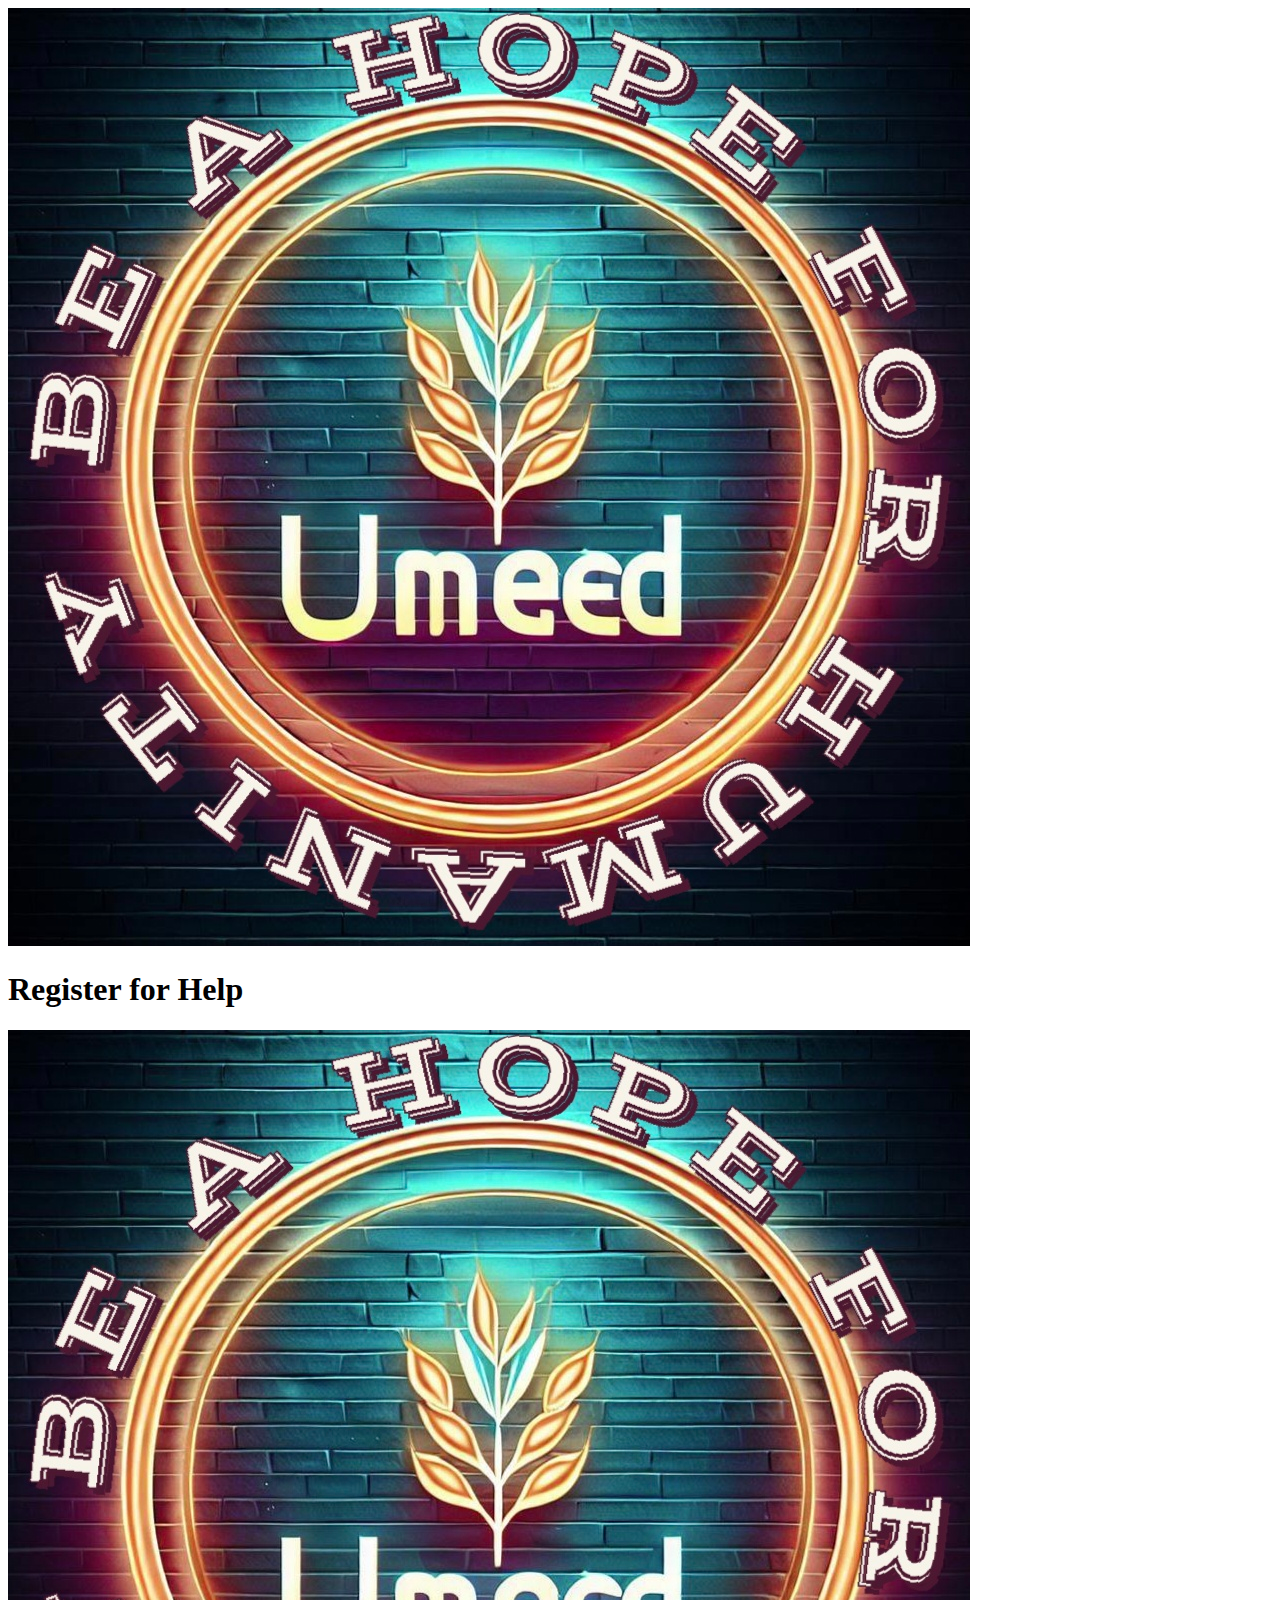
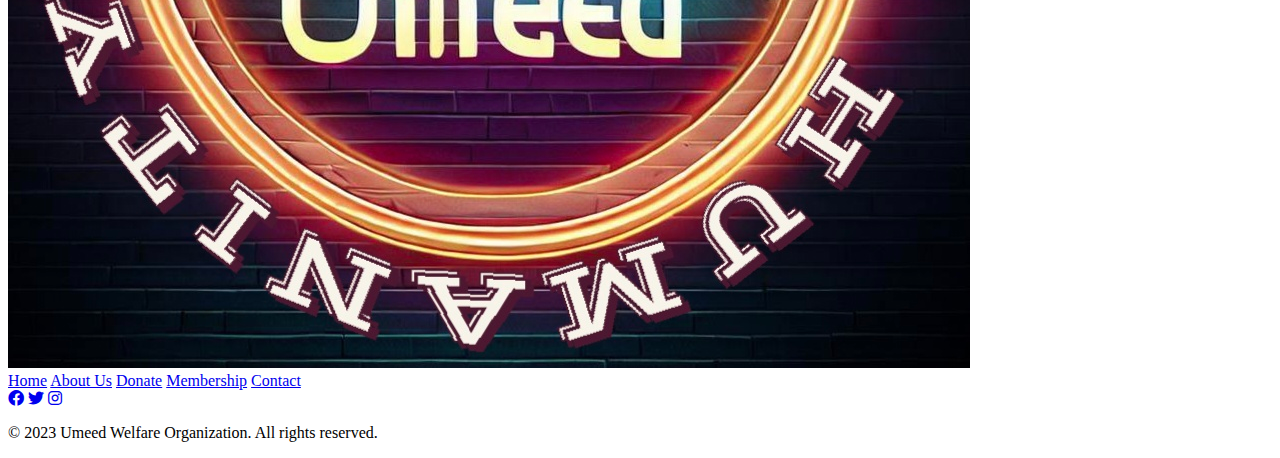
==== index.html @ 359d0be4 "Initial commit" ====
<!DOCTYPE html>
<html lang="en">
<head>
    <meta charset="UTF-8">
    <meta name="viewport" content="width=device-width, initial-scale=1.0">
    <title>Umeed Welfare Organization</title>
    <link rel="stylesheet" href="https://cdnjs.cloudflare.com/ajax/libs/font-awesome/6.0.0-beta3/css/all.min.css">
    <style>
        /* Your common styles here */

        /* Enlarge contact icons */
        .contact-icons a i {
            font-size: 36px;
        }

        /* Make contact icons free-floating */
        .contact-icons {
            position: fixed;
            bottom: 20px;
            right: 20px;
        }
    </style>
</head>
<body>
    <header>
        <div class="header-content">
            <img src="official-logo.png" alt="Umeed Welfare Organization Logo">
        </div>
    </header>

    <!-- Rest of your sections -->

    <section class="register-section">
        <h1>Register for Help</h1>
        <p><!-- Your register for help content here --></p>
    </section>

    <section class="footer-section">
        <footer>
            <div class="footer-content">
                <img src="official-logo.png" alt="Umeed Welfare Organization Logo">
                <div class="footer-links">
                    <a href="#">Home</a>
                    <a href="#">About Us</a>
                    <a href="#">Donate</a>
                    <a href="#">Membership</a>
                    <a href="#">Contact</a>
                </div>
            </div>
            <div class="footer-social">
                <a href="#" class="social-icon"><i class="fab fa-facebook"></i></a>
                <a href="#" class="social-icon"><i class="fab fa-twitter"></i></a>
                <a href="#" class="social-icon"><i class="fab fa-instagram"></i></a>
            </div>
            <p class="copy-right">© 2023 Umeed Welfare Organization. All rights reserved.</p>
        </footer>
    </section>

    <!-- Your script for animations and interactions -->

</body>
</html>
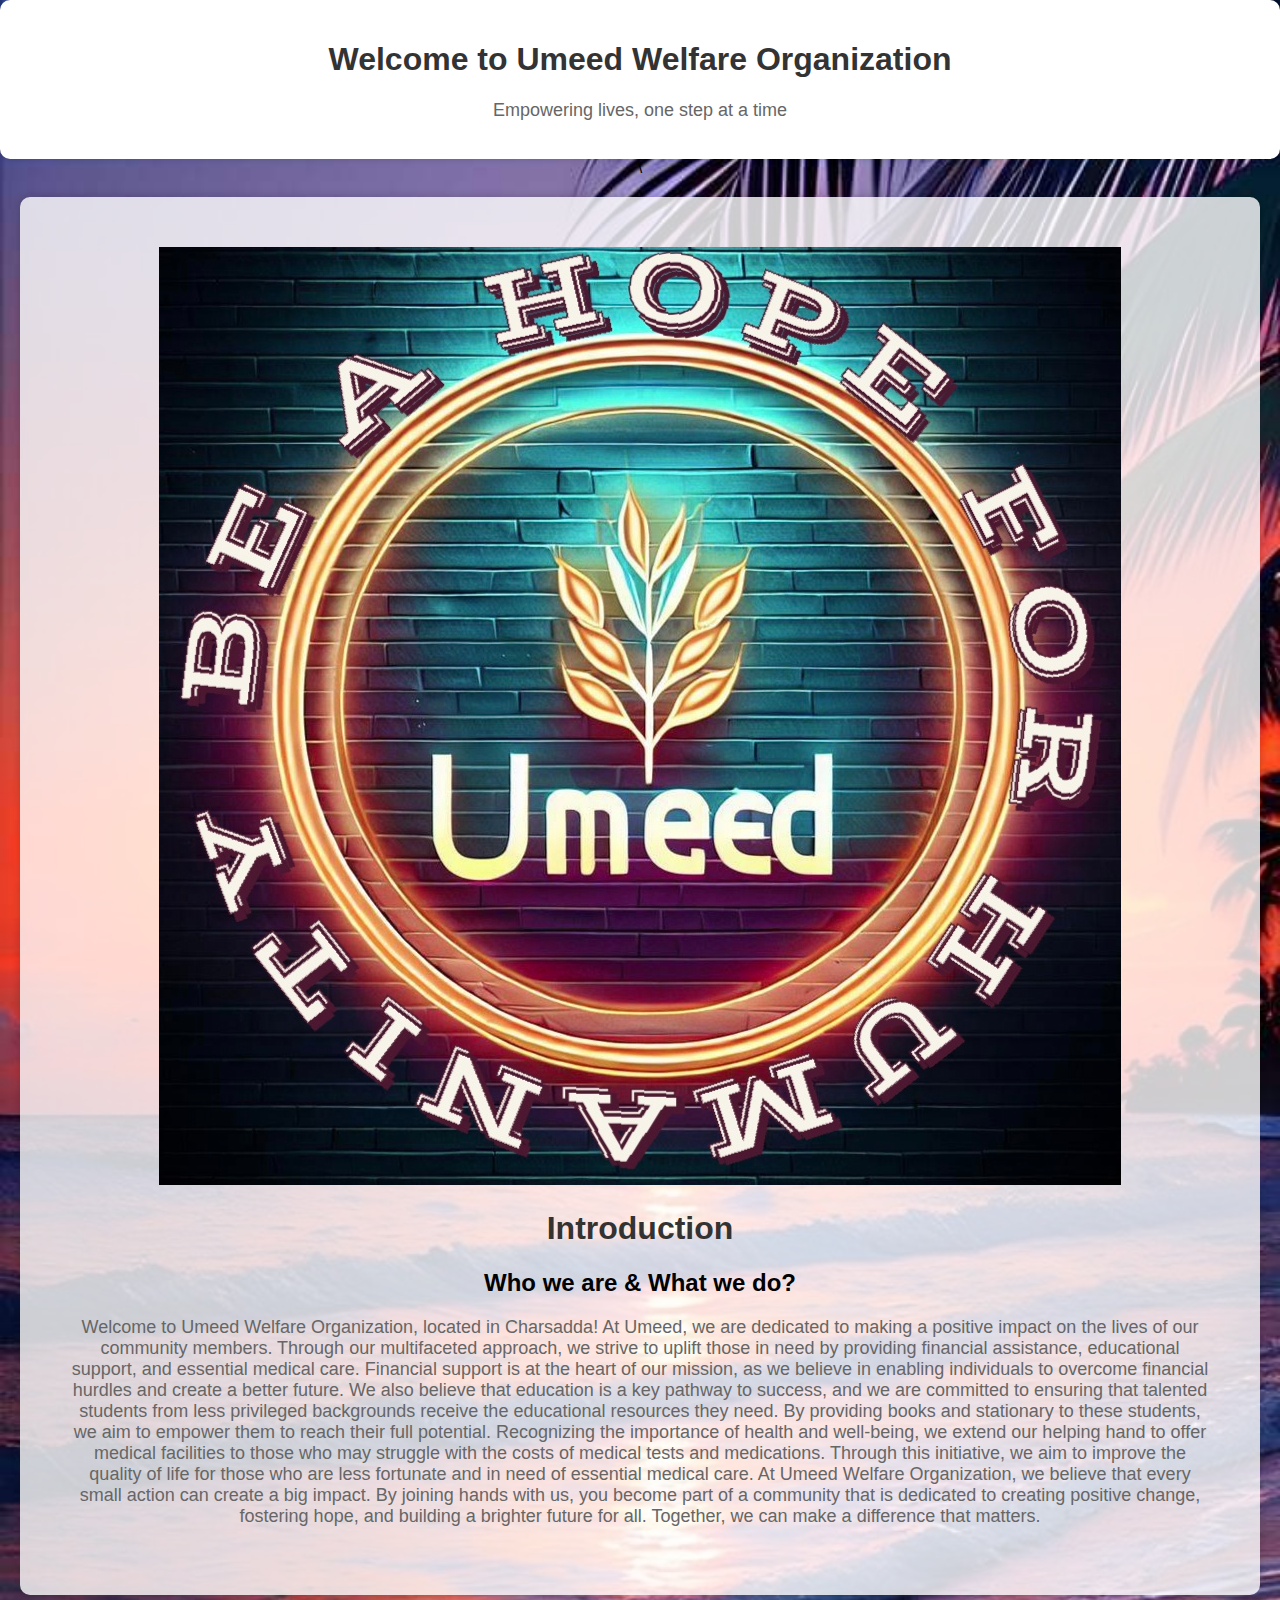
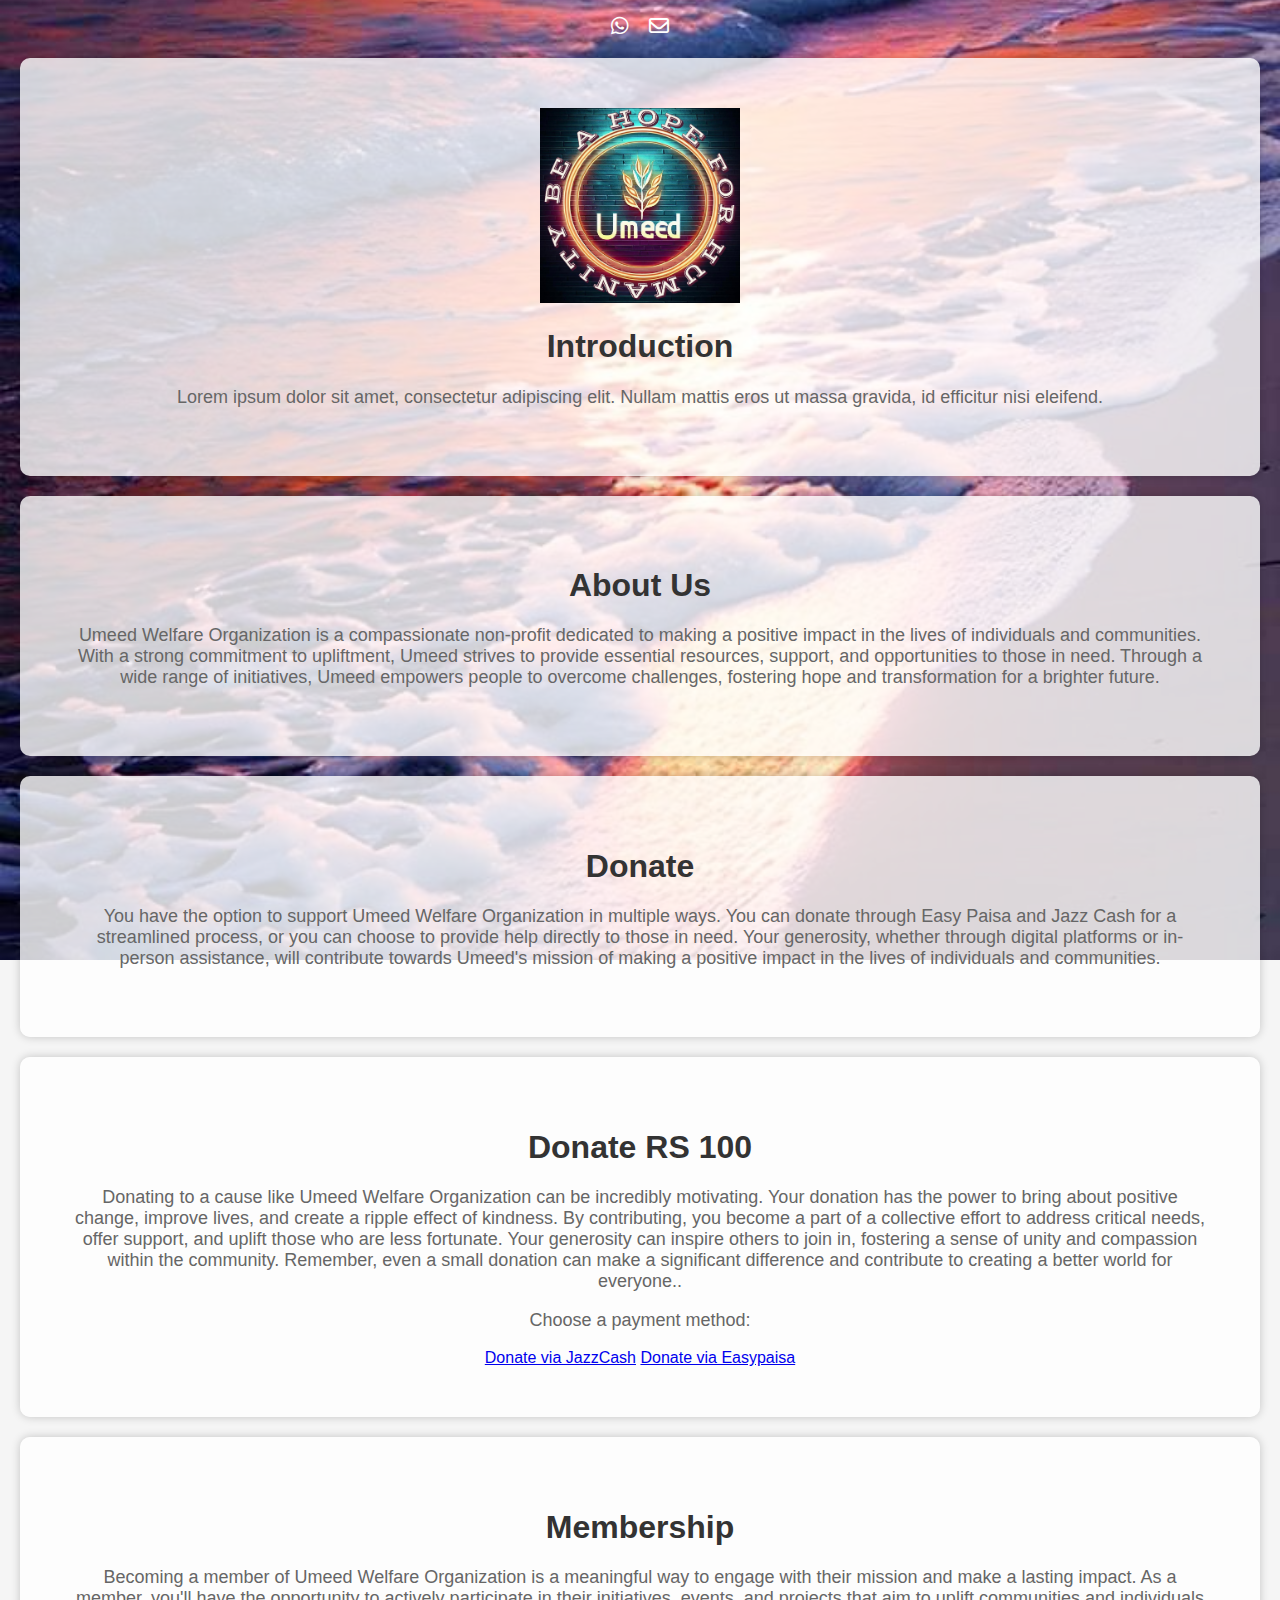
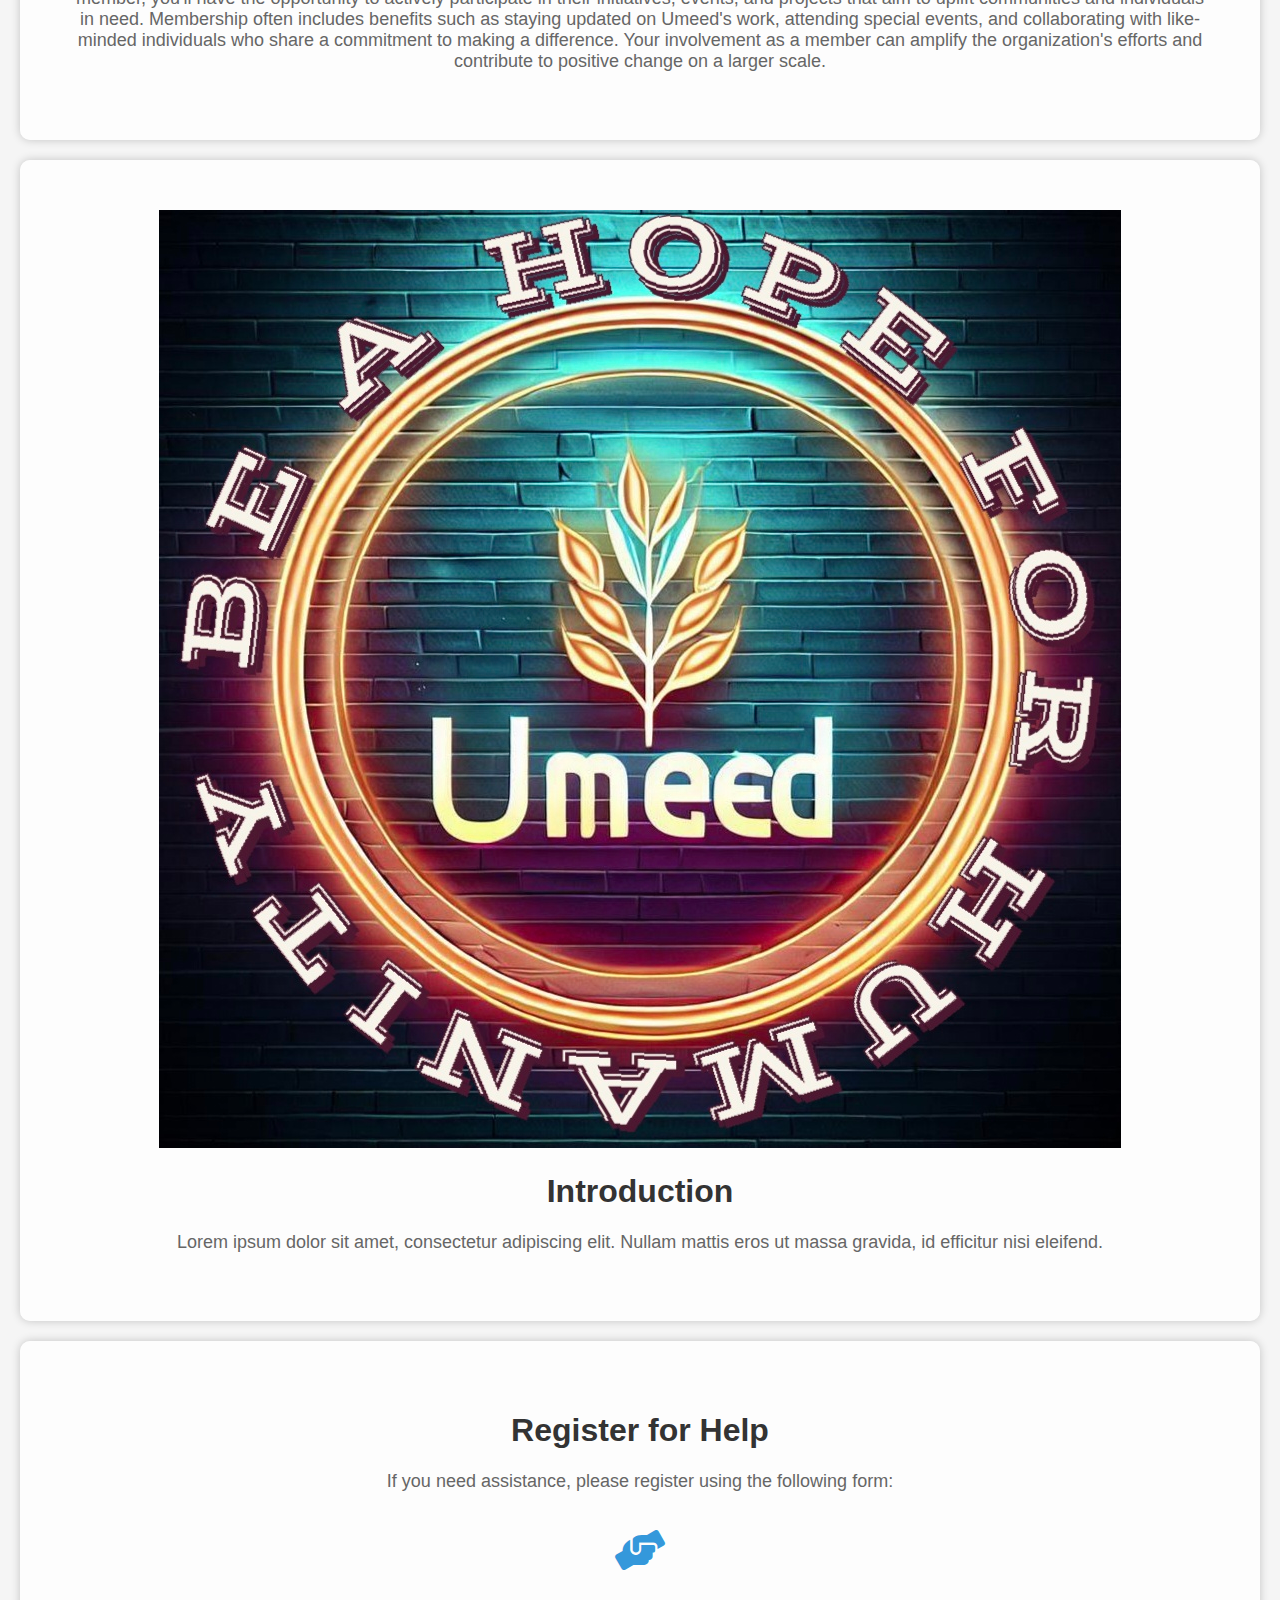
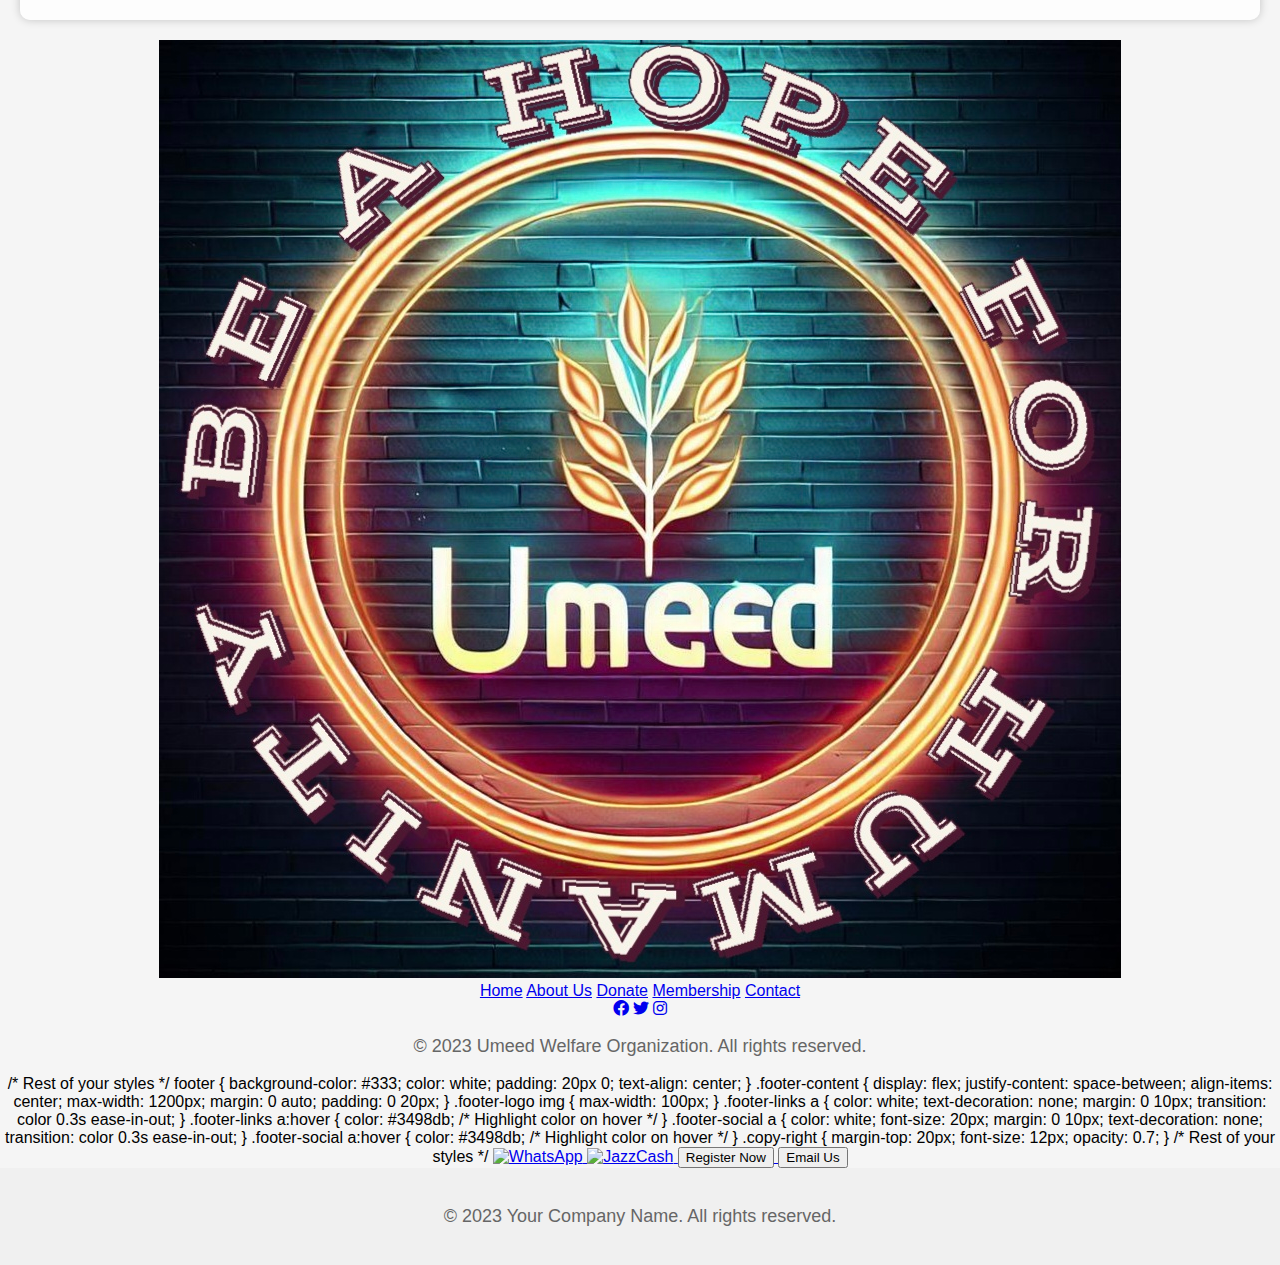
==== commit 81953383: "Initial commit" ====
--- a/index.html
+++ b/index.html
@@ -1,3 +1,37 @@
+<!DOCTYPE html>
+<html>
+<head>
+    <title>Welcome to Umeed Welfare Organization</title>
+    <style>
+        body {
+            font-family: Arial, sans-serif;
+            background-color: #f5f5f5;
+            text-align: center;
+            padding: 50px;
+        }
+        .welcome-box {
+            background-color: #ffffff;
+            border-radius: 10px;
+            padding: 20px;
+            box-shadow: 0 2px 4px rgba(0, 0, 0, 0.1);
+        }
+        h1 {
+            color: #333333;
+        }
+        p {
+            color: #666666;
+            font-size: 18px;
+        }
+    </style>
+</head>
+<body>
+    <div class="welcome-box">
+        <h1>Welcome to Umeed Welfare Organization</h1>
+        <p>Empowering lives, one step at a time</p>
+    </div>
+</body>
+</html>
+
 <!DOCTYPE html>
 <html lang="en">
 <head>
@@ -6,57 +40,410 @@
     <title>Umeed Welfare Organization</title>
     <link rel="stylesheet" href="https://cdnjs.cloudflare.com/ajax/libs/font-awesome/6.0.0-beta3/css/all.min.css">
     <style>
-        /* Your common styles here */
-
-        /* Enlarge contact icons */
-        .contact-icons a i {
-            font-size: 36px;
-        }
-
-        /* Make contact icons free-floating */
+        body {
+            background-image: url('background-image.jpg'); /* Replace with your background image URL */
+            background-size: cover;
+            background-repeat: no-repeat;
+            background-attachment: fixed;
+            margin: 0;
+            padding: 0;
+            font-family: Arial, sans-serif;
+        }
+        /* Rest of your styles */
+
+        .section img {
+            max-width: 100%; /* Ensure the logo fits within the section */
+            animation: rotate360 15s linear infinite; /* 4s rotation duration */
+        }
+
+        @keyframes rotate360 {
+            0% {
+                transform: rotate(0deg);
+            }
+            100% {
+                transform: rotate(360deg);
+            }
+        }
+    </style>
+</head>
+<body>
+    <!-- Your loading animation, contact icons, and content sections -->
+
+\    <div class="section">
+        <img src="official-logo.png" alt="Umeed Welfare Organization"> <!-- Replace with your official logo URL -->
+        <h1 class="animation-style">Introduction</h1>
+
+        <h2 class="animation-style">Who we are & What we do?</h2>
+        <p>Welcome to Umeed Welfare Organization, located in Charsadda! At Umeed, we are dedicated to making a positive impact on the lives of our community members. Through our multifaceted approach, we strive to uplift those in need by providing financial assistance, educational support, and essential medical care.
+
+Financial support is at the heart of our mission, as we believe in enabling individuals to overcome financial hurdles and create a better future. We also believe that education is a key pathway to success, and we are committed to ensuring that talented students from less privileged backgrounds receive the educational resources they need. By providing books and stationary to these students, we aim to empower them to reach their full potential.
+
+Recognizing the importance of health and well-being, we extend our helping hand to offer medical facilities to those who may struggle with the costs of medical tests and medications. Through this initiative, we aim to improve the quality of life for those who are less fortunate and in need of essential medical care.
+
+At Umeed Welfare Organization, we believe that every small action can create a big impact. By joining hands with us, you become part of a community that is dedicated to creating positive change, fostering hope, and building a brighter future for all. Together, we can make a difference that matters.</p>
+    </div>
+
+    <!-- Your script for animations and interactions -->
+
+</body>
+</html>
+
+
+<!DOCTYPE html>
+<html lang="en">
+<head>
+    <meta charset="UTF-8">
+    <meta name="viewport" content="width=device-width, initial-scale=1.0">
+    <title>Umeed Welfare Organization</title>
+    <link rel="stylesheet" href="https://cdnjs.cloudflare.com/ajax/libs/font-awesome/6.0.0-beta3/css/all.min.css">
+    <style>
+        body {
+            background-image: url('background-image.jpg');
+            background-size: cover;
+            background-repeat: no-repeat;
+            background-attachment: fixed;
+            margin: 0;
+            padding: 0;
+            font-family: Arial, sans-serif;
+        }
+        .loading-animation {
+            position: fixed;
+            top: 0;
+            left: 0;
+            width: 100%;
+            height: 100%;
+            background-color: rgba(255, 255, 255, 0.8);
+            display: flex;
+            justify-content: center;
+            align-items: center;
+            z-index: 9999;
+        }
+        .loading-spinner {
+            border: 6px solid #f3f3f3;
+            border-top: 6px solid #3498db;
+            border-radius: 50%;
+            width: 40px;
+            height: 40px;
+            animation: spin 2s linear infinite;
+        }
+        @keyframes spin {
+            0% { transform: rotate(0deg); }
+            100% { transform: rotate(360deg); }
+        }
         .contact-icons {
-            position: fixed;
-            bottom: 20px;
-            right: 20px;
+            display: flex;
+            justify-content: center;
+            align-items: center;
+            margin-top: 20px;
+        }
+        .contact-icons a {
+            margin: 0 10px;
+            color: white;
+            text-decoration: none;
+            font-size: 20px;
+        }
+        .section {
+            padding: 50px;
+            background-color: rgba(255, 255, 255, 0.8);
+            margin: 20px;
+            border-radius: 10px;
+            box-shadow: 0px 0px 10px rgba(0, 0, 0, 0.2);
+        }
+        .animation-style {
+            animation: fadeUp 1s ease-out;
+            opacity: 0;
+        }
+        @keyframes fadeUp {
+            0% { transform: translateY(20px); opacity: 0; }
+            100% { transform: translateY(0); opacity: 1; }
         }
     </style>
 </head>
 <body>
-    <header>
-        <div class="header-content">
-            <img src="official-logo.png" alt="Umeed Welfare Organization Logo">
+    <div class="loading-animation">
+        <div class="loading-spinner"></div>
+    </div>
+
+    <div class="contact-icons">
+        <a href="https://wa.me/+923258692801"><i class="fab fa-whatsapp"></i></a>
+        <a href="mailto:umeed@duck.com"><i class="far fa-envelope"></i></a>
+    </div>
+
+    <div class="section">
+        <img src="official-logo.png" alt="Umeed Welfare Organization" style="max-width: 200px;">
+        <h1 class="animation-style">Introduction</h1>
+        <p>Lorem ipsum dolor sit amet, consectetur adipiscing elit. Nullam mattis eros ut massa gravida, id efficitur nisi eleifend.</p>
+    </div>
+
+    <div class="section">
+        <h1 class="animation-style">About Us</h1>
+        <p>Umeed Welfare Organization is a compassionate non-profit dedicated to making a positive impact in the lives of individuals and communities. With a strong commitment to upliftment, Umeed strives to provide essential resources, support, and opportunities to those in need. Through a wide range of initiatives, Umeed empowers people to overcome challenges, fostering hope and transformation for a brighter future.</p>
+    </div>
+
+    <div class="section">
+        <h1 class="animation-style">Donate</h1>
+        <p>You have the option to support Umeed Welfare Organization in multiple ways. You can donate through Easy Paisa and Jazz Cash for a streamlined process, or you can choose to provide help directly to those in need. Your generosity, whether through digital platforms or in-person assistance, will contribute towards Umeed's mission of making a positive impact in the lives of individuals and communities.</p>
+    </div>
+<!DOCTYPE html>
+<html lang="en">
+<head>
+    <!-- Your head content here -->
+</head>
+<body>
+    <!-- Loading animation and contact icons -->
+    <!-- Your content sections here -->
+
+    <div class="section">
+        <h1 class="animation-style">Donate RS 100</h1>
+        <p>Donating to a cause like Umeed Welfare Organization can be incredibly motivating. Your donation has the power to bring about positive change, improve lives, and create a ripple effect of kindness. By contributing, you become a part of a collective effort to address critical needs, offer support, and uplift those who are less fortunate. Your generosity can inspire others to join in, fostering a sense of unity and compassion within the community. Remember, even a small donation can make a significant difference and contribute to creating a better world for everyone..</p>
+        <p>Choose a payment method:</p>
+        <a href="jazzcash://sendmoney?amount=100&recip=03195127567">Donate via JazzCash</a>
+        <a href="easypaisa://03258692801/100">Donate via Easypaisa</a>
+    </div>
+
+    <!-- Your script for animations and interactions -->
+
+</body>
+</html>
+
+    <div class="section">
+        <h1 class="animation-style">Membership</h1>
+        <p>Becoming a member of Umeed Welfare Organization is a meaningful way to engage with their mission and make a lasting impact. As a member, you'll have the opportunity to actively participate in their initiatives, events, and projects that aim to uplift communities and individuals in need. Membership often includes benefits such as staying updated on Umeed's work, attending special events, and collaborating with like-minded individuals who share a commitment to making a difference. Your involvement as a member can amplify the organization's efforts and contribute to positive change on a larger scale.</p>
+    </div>
+
+    <script>
+        window.onload = function() {
+            var loadingAnimation = document.querySelector('.loading-animation');
+            loadingAnimation.style.display = 'none';
+            
+            var animatedSections = document.querySelectorAll('.animation-style');
+            animatedSections.forEach(function(section) {
+                section.style.opacity = '1';
+            });
+        }
+    </script>
+</body>
+</html>
+<!DOCTYPE html>
+<html lang="en">
+<head>
+    <meta charset="UTF-8">
+    <meta name="viewport" content="width=device-width, initial-scale=1.0">
+    <title>Umeed Welfare Organization</title>
+    <link rel="stylesheet" href="https://cdnjs.cloudflare.com/ajax/libs/font-awesome/6.0.0-beta3/css/all.min.css">
+    <style>
+        /* Your existing styles here */
+
+        .section img {
+            max-width: 100%; /* Ensure the logo fits within the section */
+            animation: rotate360 4s linear infinite; /* 4s rotation duration */
+        }
+
+        .help-icon {
+            font-size: 40px;
+            color: #3498db;
+            margin-top: 20px;
+            cursor: pointer;
+        }
+
+        /* Rest of your styles */
+
+        @keyframes rotate360 {
+            0% {
+                transform: rotate(0deg);
+            }
+            100% {
+                transform: rotate(360deg);
+            }
+        }
+    </style>
+</head>
+<body>
+    <!-- Your loading animation, contact icons, and content sections -->
+
+    <div class="section">
+        <img src="official-logo.png" alt="Umeed Welfare Organization"> <!-- Replace with your official logo URL -->
+        <h1 class="animation-style">Introduction</h1>
+        <p>Lorem ipsum dolor sit amet, consectetur adipiscing elit. Nullam mattis eros ut massa gravida, id efficitur nisi eleifend.</p>
+    </div>
+
+    <div class="section">
+        <h1 class="animation-style">Register for Help</h1>
+        <p>If you need assistance, please register using the following form:</p>
+        <a href="https://docs.google.com/forms/your-form-link" target="_blank">
+            <i class="fas fa-hands-helping help-icon"></i>
+        </a>
+    </div>
+
+    <!-- Your script for animations and interactions -->
+
+</body>
+</html>
+<!DOCTYPE html>
+<html lang="en">
+<head>
+    <!-- Your head content here -->
+</head>
+<body>
+    <!-- Loading animation and contact icons -->
+
+    <!-- Your content sections here -->
+
+    <!-- Register for Help section -->
+
+    <!-- Footer -->
+    <footer>
+        <div class="footer-content">
+            <div class="footer-logo">
+                <img src="official-logo.png" alt="Umeed Welfare Organization">
+            </div>
+            <div class="footer-links">
+                <a href="#">Home</a>
+                <a href="#">About Us</a>
+                <a href="#">Donate</a>
+                <a href="#">Membership</a>
+                <a href="#">Contact</a>
+            </div>
         </div>
-    </header>
-
-    <!-- Rest of your sections -->
-
-    <section class="register-section">
-        <h1>Register for Help</h1>
-        <p><!-- Your register for help content here --></p>
-    </section>
-
-    <section class="footer-section">
-        <footer>
-            <div class="footer-content">
-                <img src="official-logo.png" alt="Umeed Welfare Organization Logo">
-                <div class="footer-links">
-                    <a href="#">Home</a>
-                    <a href="#">About Us</a>
-                    <a href="#">Donate</a>
-                    <a href="#">Membership</a>
-                    <a href="#">Contact</a>
-                </div>
-            </div>
-            <div class="footer-social">
-                <a href="#" class="social-icon"><i class="fab fa-facebook"></i></a>
-                <a href="#" class="social-icon"><i class="fab fa-twitter"></i></a>
-                <a href="#" class="social-icon"><i class="fab fa-instagram"></i></a>
-            </div>
-            <p class="copy-right">© 2023 Umeed Welfare Organization. All rights reserved.</p>
-        </footer>
-    </section>
+        <div class="footer-social">
+            <a href="#" class="social-icon"><i class="fab fa-facebook"></i></a>
+            <a href="#" class="social-icon"><i class="fab fa-twitter"></i></a>
+            <a href="#" class="social-icon"><i class="fab fa-instagram"></i></a>
+        </div>
+        <p class="copy-right">© 2023 Umeed Welfare Organization. All rights reserved.</p>
+    </footer>
 
     <!-- Your script for animations and interactions -->
-
-</body>
-</html>
+/* Rest of your styles */
+
+footer {
+    background-color: #333;
+    color: white;
+    padding: 20px 0;
+    text-align: center;
+}
+
+.footer-content {
+    display: flex;
+    justify-content: space-between;
+    align-items: center;
+    max-width: 1200px;
+    margin: 0 auto;
+    padding: 0 20px;
+}
+
+.footer-logo img {
+    max-width: 100px;
+}
+
+.footer-links a {
+    color: white;
+    text-decoration: none;
+    margin: 0 10px;
+    transition: color 0.3s ease-in-out;
+}
+
+.footer-links a:hover {
+    color: #3498db; /* Highlight color on hover */
+}
+
+.footer-social a {
+    color: white;
+    font-size: 20px;
+    margin: 0 10px;
+    text-decoration: none;
+    transition: color 0.3s ease-in-out;
+}
+
+.footer-social a:hover {
+    color: #3498db; /* Highlight color on hover */
+}
+
+.copy-right {
+    margin-top: 20px;
+    font-size: 12px;
+    opacity: 0.7;
+}
+
+/* Rest of your styles */
+
+
+<!DOCTYPE html>
+<html>
+<head>
+    <title>WhatsApp Button</title>
+</head>
+<body>
+
+<!-- Replace '1234567890' with the actual phone number you want to use -->
+<a href="https://api.whatsapp.com/send?phone=1234567890" target="_blank">
+    <img src="whatsapp-icon.png" alt="WhatsApp">
+</a>
+
+</body>
+</html>
+</body>
+</html>
+<!DOCTYPE html>
+<html>
+<head>
+    <title>JazzCash Payment Button</title>
+</head>
+<body>
+
+<!-- Replace '1234567890' with the actual JazzCash account number -->
+<a href="https://www.jazzcash.com.pk/1234567890" target="_blank">
+    <img src="jazzcash-icon.png" alt="JazzCash">
+</a>
+
+</body>
+</html>
+<!DOCTYPE html>
+<html>
+<head>
+    <title>Register Now Button</title>
+</head>
+<body>
+
+<a href="https://docs.google.com/forms/d/e/your_form_id/viewform" target="_blank">
+    <button>Register Now</button>
+</a>
+
+</body>
+</html>
+<!DOCTYPE html>
+<html>
+<head>
+    <title>Email Button</title>
+</head>
+<body>
+
+<a href="mailto:example@example.com">
+    <button>Email Us</button>
+</a>
+
+</body>
+</html>
+<!DOCTYPE html>
+<html>
+<head>
+    <title>Your Webpage Title</title>
+    <style>
+        /* Add your footer styling here */
+        .footer {
+            text-align: center;
+            padding: 20px;
+            background-color: #f0f0f0;
+        }
+    </style>
+</head>
+<body>
+
+<!-- Your webpage content goes here -->
+
+<div class="footer">
+    <p>&copy; 2023 Your Company Name. All rights reserved.</p>
+</div>
+
+</body>
+</html>
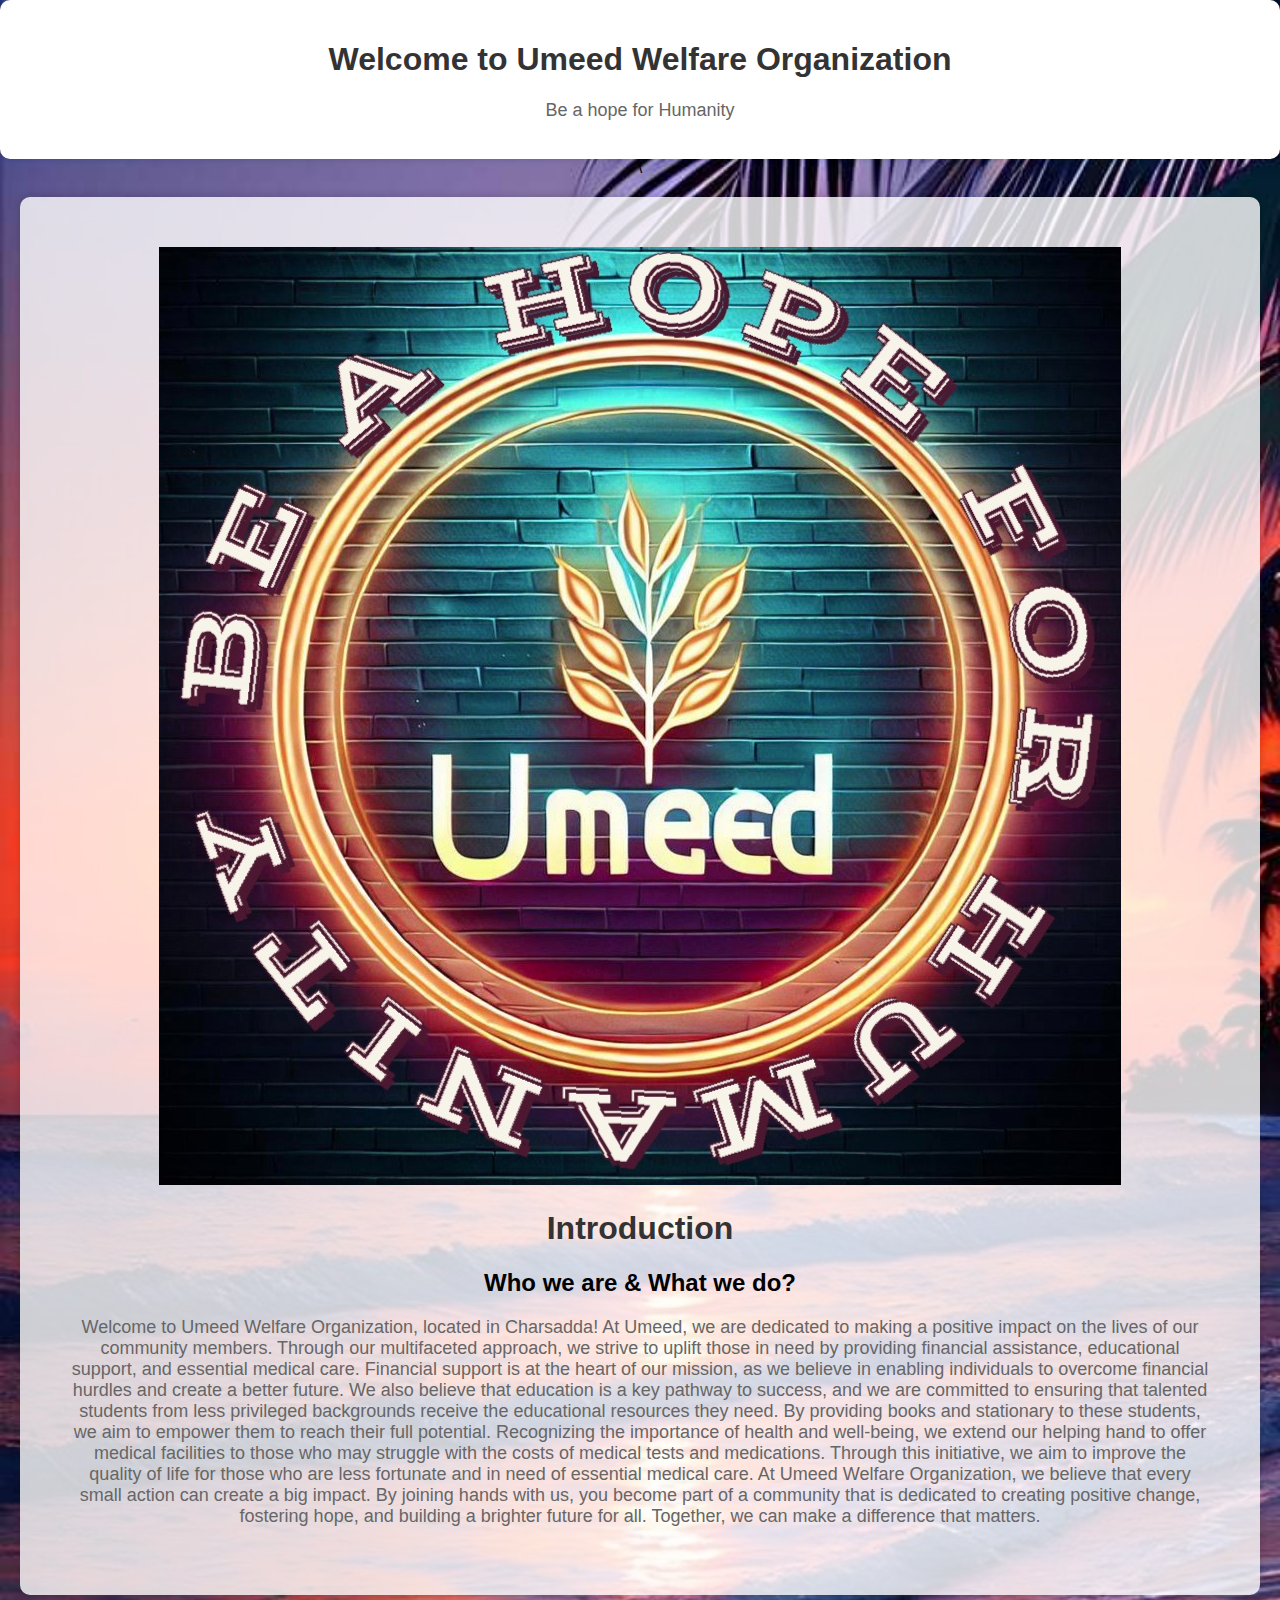
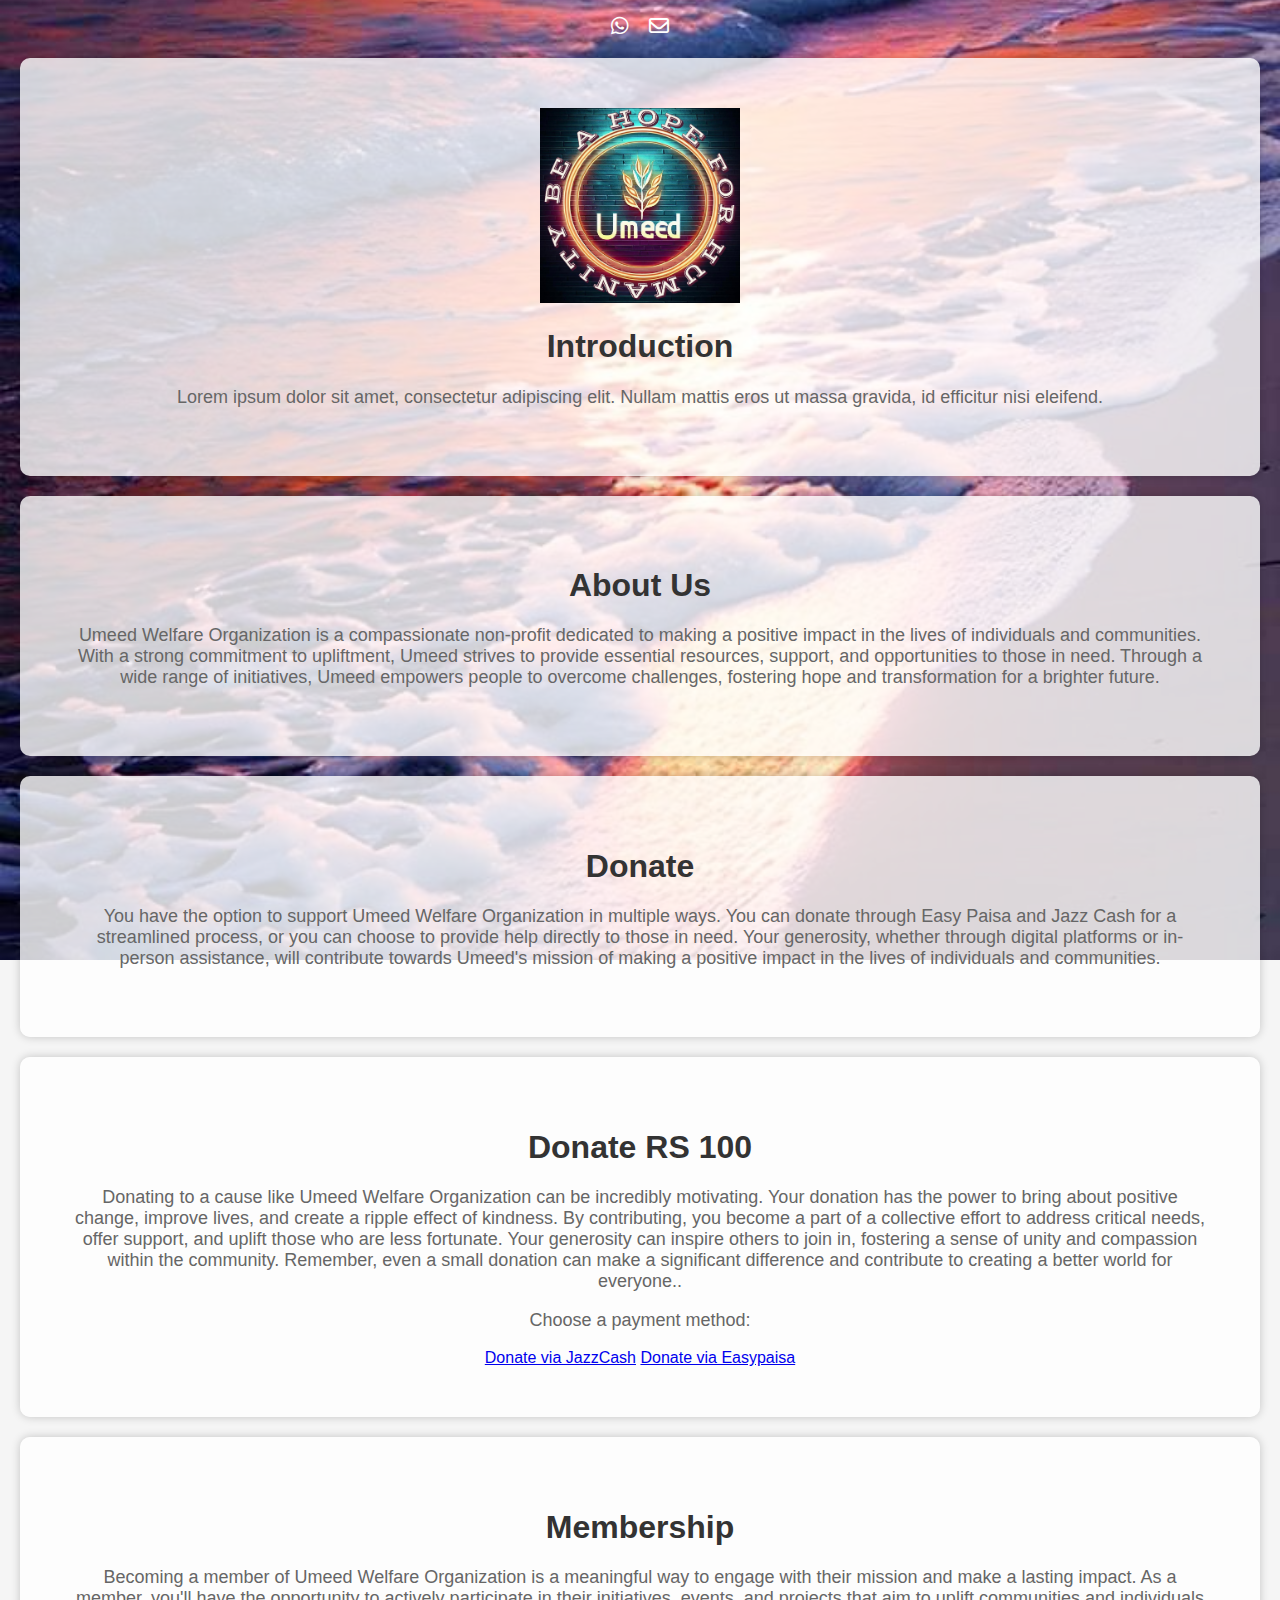
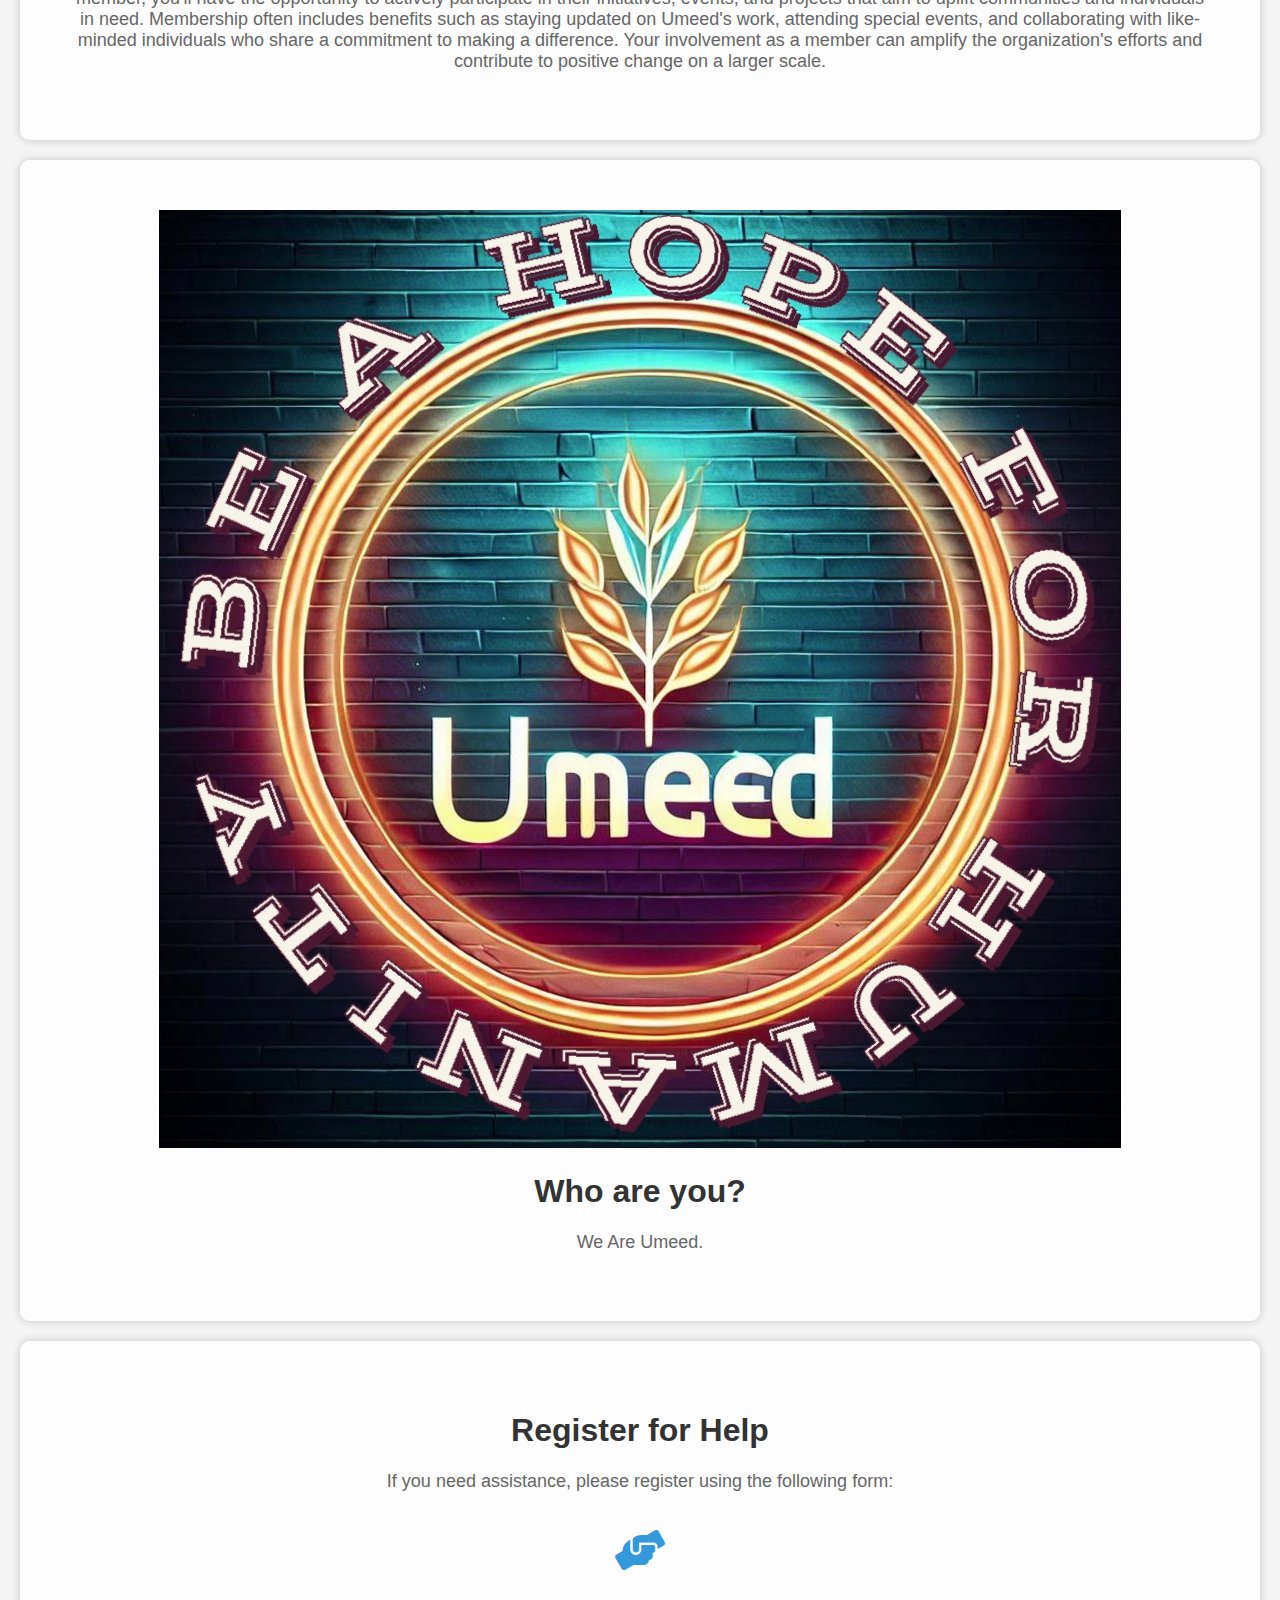
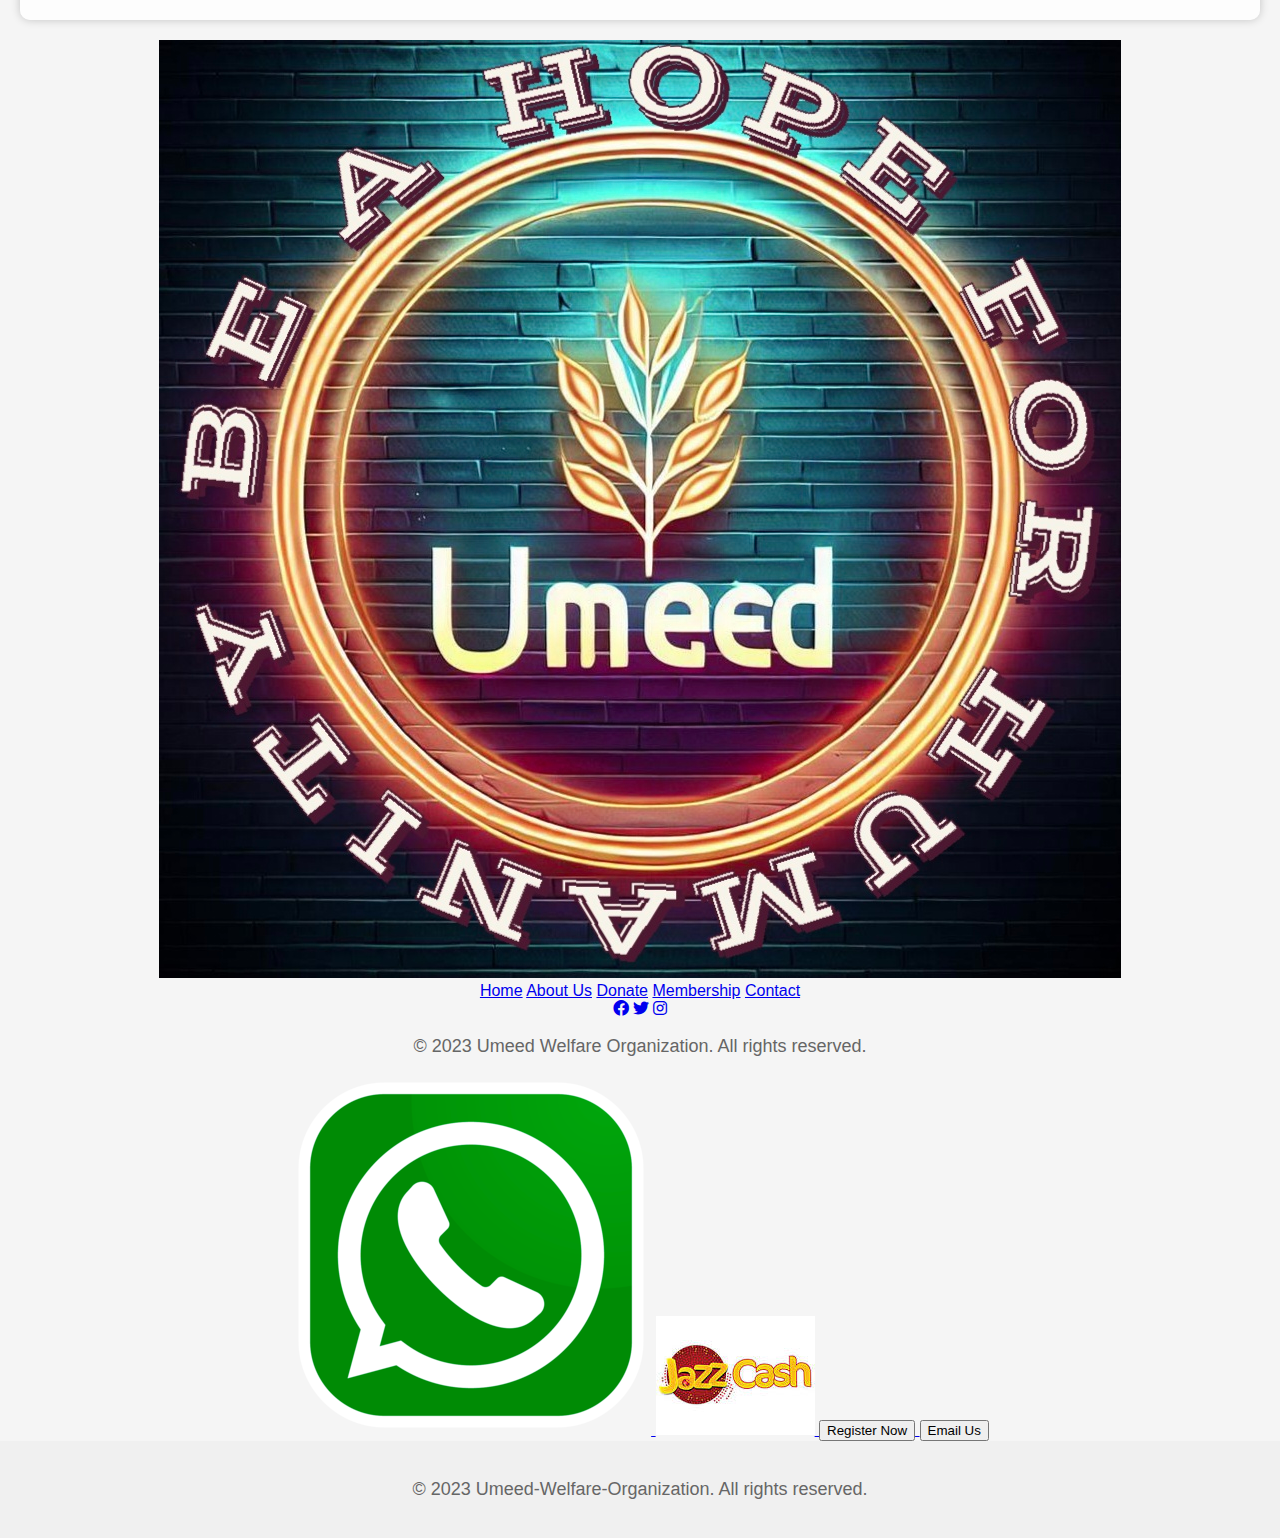
==== commit 78d3689a: "Initial commit" ====
--- a/index.html
+++ b/index.html
@@ -1,7 +1,7 @@
 <!DOCTYPE html>
 <html>
 <head>
-    <title>Welcome to Umeed Welfare Organization</title>
+    <title>Umeed Welfare Organization</title>
     <style>
         body {
             font-family: Arial, sans-serif;
@@ -27,7 +27,7 @@
 <body>
     <div class="welcome-box">
         <h1>Welcome to Umeed Welfare Organization</h1>
-        <p>Empowering lives, one step at a time</p>
+        <p>Be a hope for Humanity</p>
     </div>
 </body>
 </html>
@@ -197,8 +197,8 @@
         <h1 class="animation-style">Donate RS 100</h1>
         <p>Donating to a cause like Umeed Welfare Organization can be incredibly motivating. Your donation has the power to bring about positive change, improve lives, and create a ripple effect of kindness. By contributing, you become a part of a collective effort to address critical needs, offer support, and uplift those who are less fortunate. Your generosity can inspire others to join in, fostering a sense of unity and compassion within the community. Remember, even a small donation can make a significant difference and contribute to creating a better world for everyone..</p>
         <p>Choose a payment method:</p>
-        <a href="jazzcash://sendmoney?amount=100&recip=03195127567">Donate via JazzCash</a>
-        <a href="easypaisa://03258692801/100">Donate via Easypaisa</a>
+        <a href="jazzcash://sendmoney?amount=100&recip=03139424265">Donate via JazzCash</a>
+        <a href="easypaisa://03195127567/100">Donate via Easypaisa</a>
     </div>
 
     <!-- Your script for animations and interactions -->
@@ -263,14 +263,14 @@
 
     <div class="section">
         <img src="official-logo.png" alt="Umeed Welfare Organization"> <!-- Replace with your official logo URL -->
-        <h1 class="animation-style">Introduction</h1>
-        <p>Lorem ipsum dolor sit amet, consectetur adipiscing elit. Nullam mattis eros ut massa gravida, id efficitur nisi eleifend.</p>
+        <h1 class="animation-style">Who are you?</h1>
+        <p> We Are Umeed.</p>
     </div>
 
     <div class="section">
         <h1 class="animation-style">Register for Help</h1>
         <p>If you need assistance, please register using the following form:</p>
-        <a href="https://docs.google.com/forms/your-form-link" target="_blank">
+        <a href="https://surveyheart.com/form/64e07392fbcfb165e7230a6e" target="_blank">
             <i class="fas fa-hands-helping help-icon"></i>
         </a>
     </div>
@@ -313,60 +313,7 @@
         <p class="copy-right">© 2023 Umeed Welfare Organization. All rights reserved.</p>
     </footer>
 
-    <!-- Your script for animations and interactions -->
-/* Rest of your styles */
-
-footer {
-    background-color: #333;
-    color: white;
-    padding: 20px 0;
-    text-align: center;
-}
-
-.footer-content {
-    display: flex;
-    justify-content: space-between;
-    align-items: center;
-    max-width: 1200px;
-    margin: 0 auto;
-    padding: 0 20px;
-}
-
-.footer-logo img {
-    max-width: 100px;
-}
-
-.footer-links a {
-    color: white;
-    text-decoration: none;
-    margin: 0 10px;
-    transition: color 0.3s ease-in-out;
-}
-
-.footer-links a:hover {
-    color: #3498db; /* Highlight color on hover */
-}
-
-.footer-social a {
-    color: white;
-    font-size: 20px;
-    margin: 0 10px;
-    text-decoration: none;
-    transition: color 0.3s ease-in-out;
-}
-
-.footer-social a:hover {
-    color: #3498db; /* Highlight color on hover */
-}
-
-.copy-right {
-    margin-top: 20px;
-    font-size: 12px;
-    opacity: 0.7;
-}
-
-/* Rest of your styles */
-
+    
 
 <!DOCTYPE html>
 <html>
@@ -376,7 +323,7 @@
 <body>
 
 <!-- Replace '1234567890' with the actual phone number you want to use -->
-<a href="https://api.whatsapp.com/send?phone=1234567890" target="_blank">
+<a href="https://api.whatsapp.com/send?phone=+923258692801" target="_blank">
     <img src="whatsapp-icon.png" alt="WhatsApp">
 </a>
 
@@ -392,7 +339,7 @@
 <body>
 
 <!-- Replace '1234567890' with the actual JazzCash account number -->
-<a href="https://www.jazzcash.com.pk/1234567890" target="_blank">
+<a href="https://www.jazzcash.com.pk/03139424265" target="_blank">
     <img src="jazzcash-icon.png" alt="JazzCash">
 </a>
 
@@ -401,11 +348,11 @@
 <!DOCTYPE html>
 <html>
 <head>
-    <title>Register Now Button</title>
-</head>
-<body>
-
-<a href="https://docs.google.com/forms/d/e/your_form_id/viewform" target="_blank">
+    <title>Need Help ? Register</title>
+</head>
+<body>
+
+<a href="https://surveyheart.com/form/64e07392fbcfb165e7230a6e" target="_blank">
     <button>Register Now</button>
 </a>
 
@@ -414,11 +361,11 @@
 <!DOCTYPE html>
 <html>
 <head>
-    <title>Email Button</title>
-</head>
-<body>
-
-<a href="mailto:example@example.com">
+    <title>Feel free to Mail </title>
+</head>
+<body>
+
+<a href="mailto:umeed@duck.com">
     <button>Email Us</button>
 </a>
 
@@ -442,7 +389,7 @@
 <!-- Your webpage content goes here -->
 
 <div class="footer">
-    <p>&copy; 2023 Your Company Name. All rights reserved.</p>
+    <p>&copy; 2023 Umeed-Welfare-Organization. All rights reserved.</p>
 </div>
 
 </body>
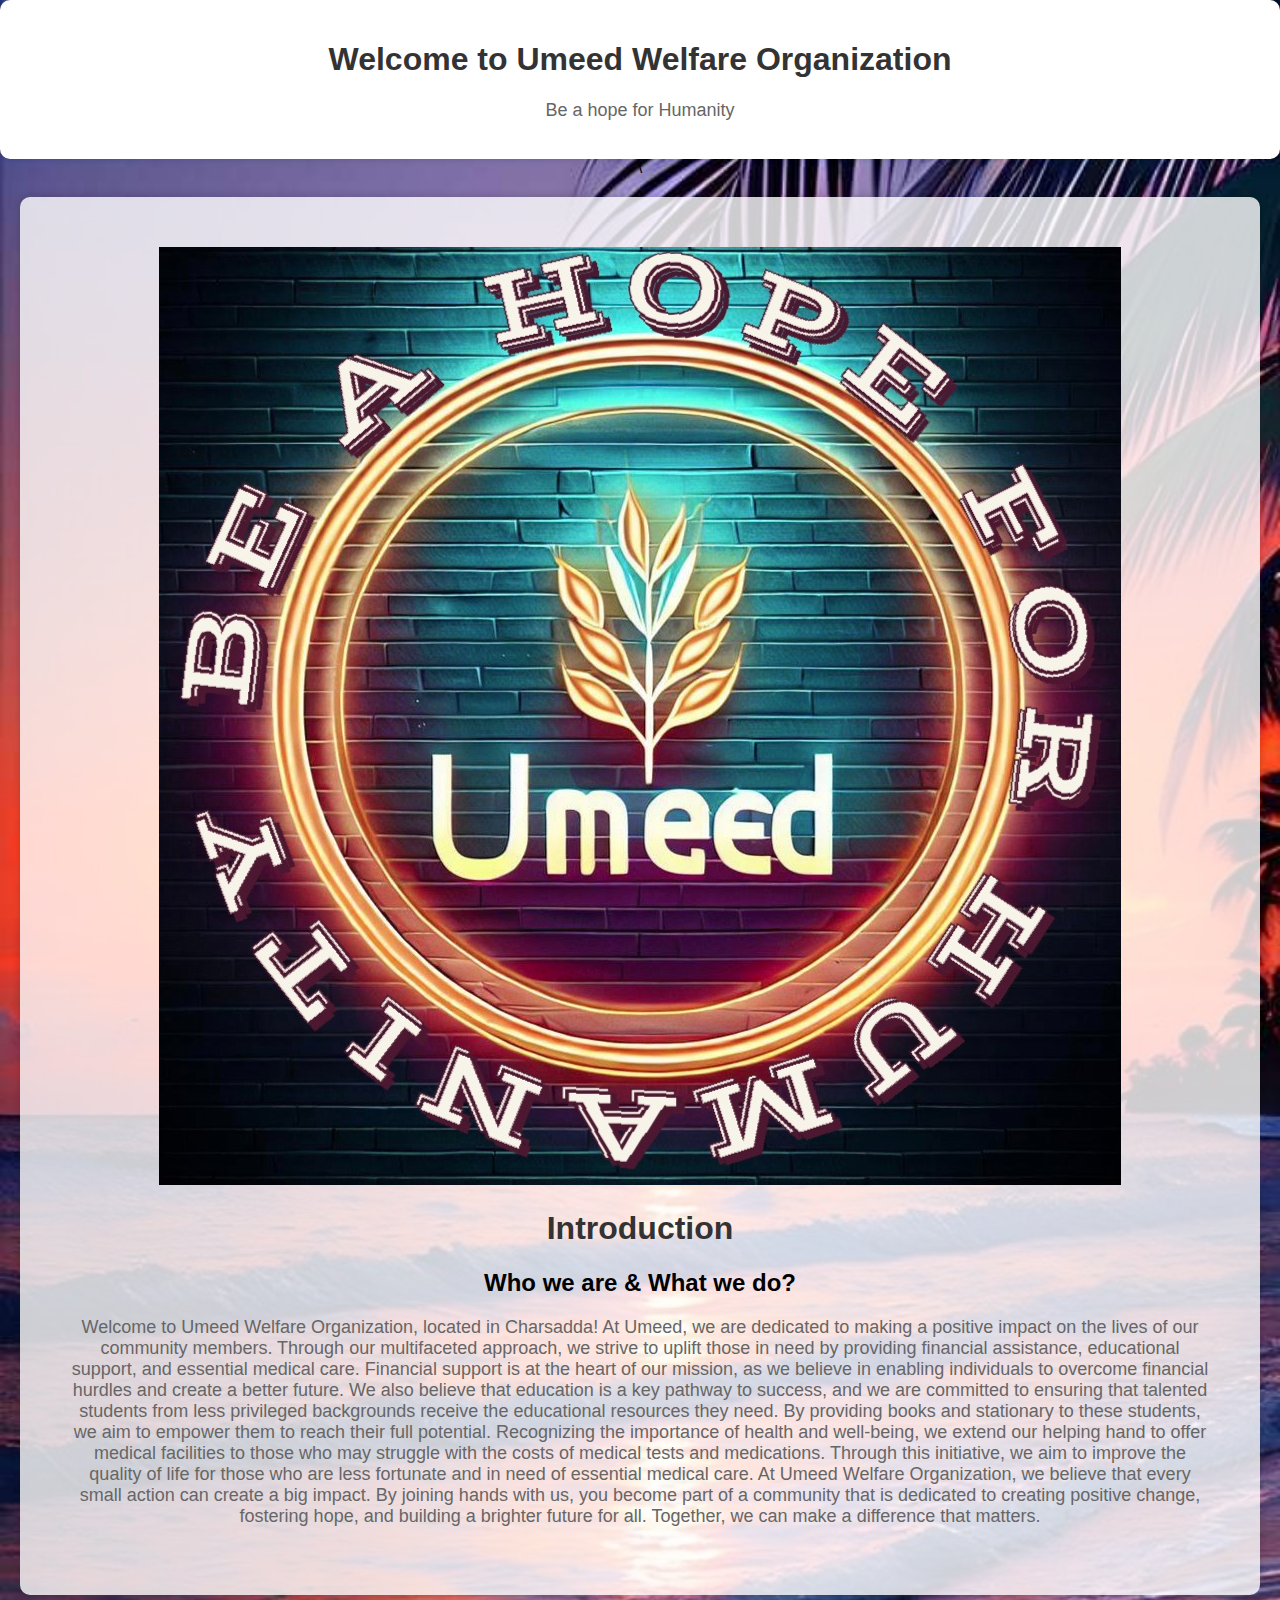
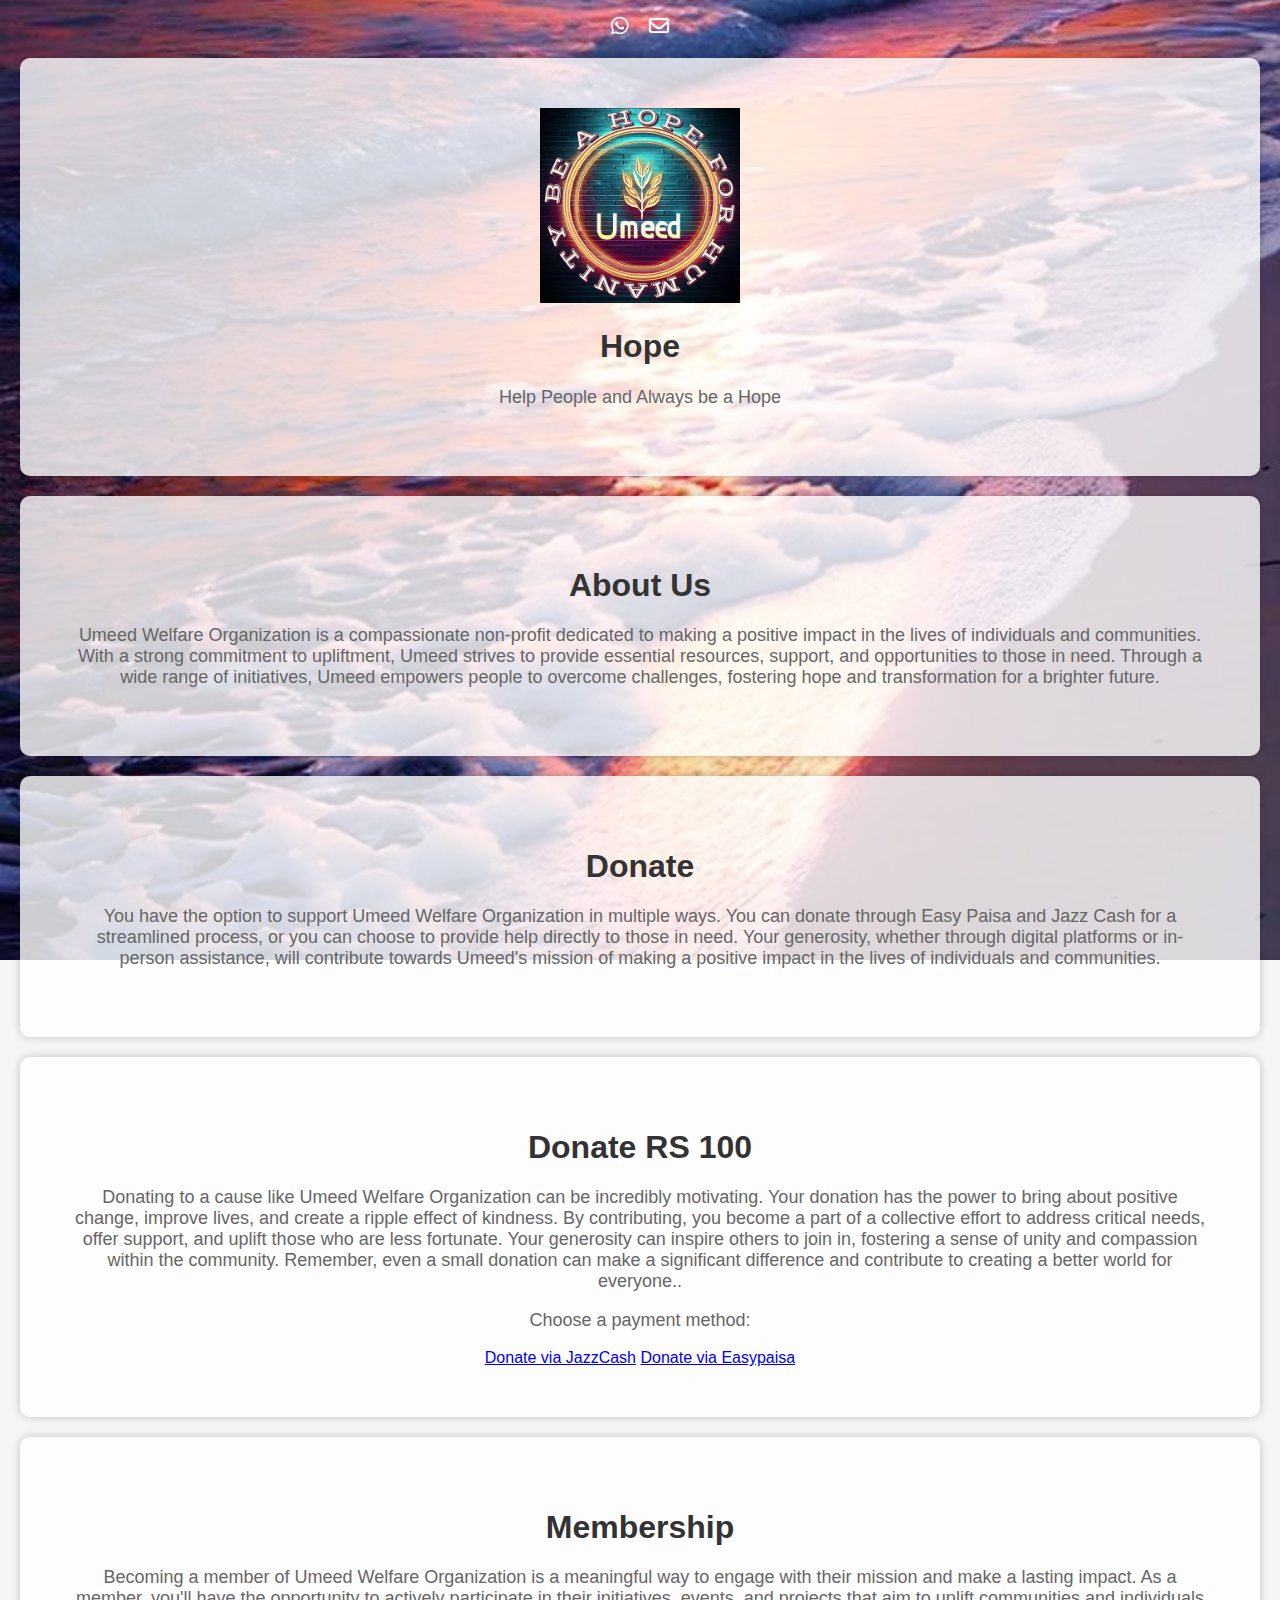
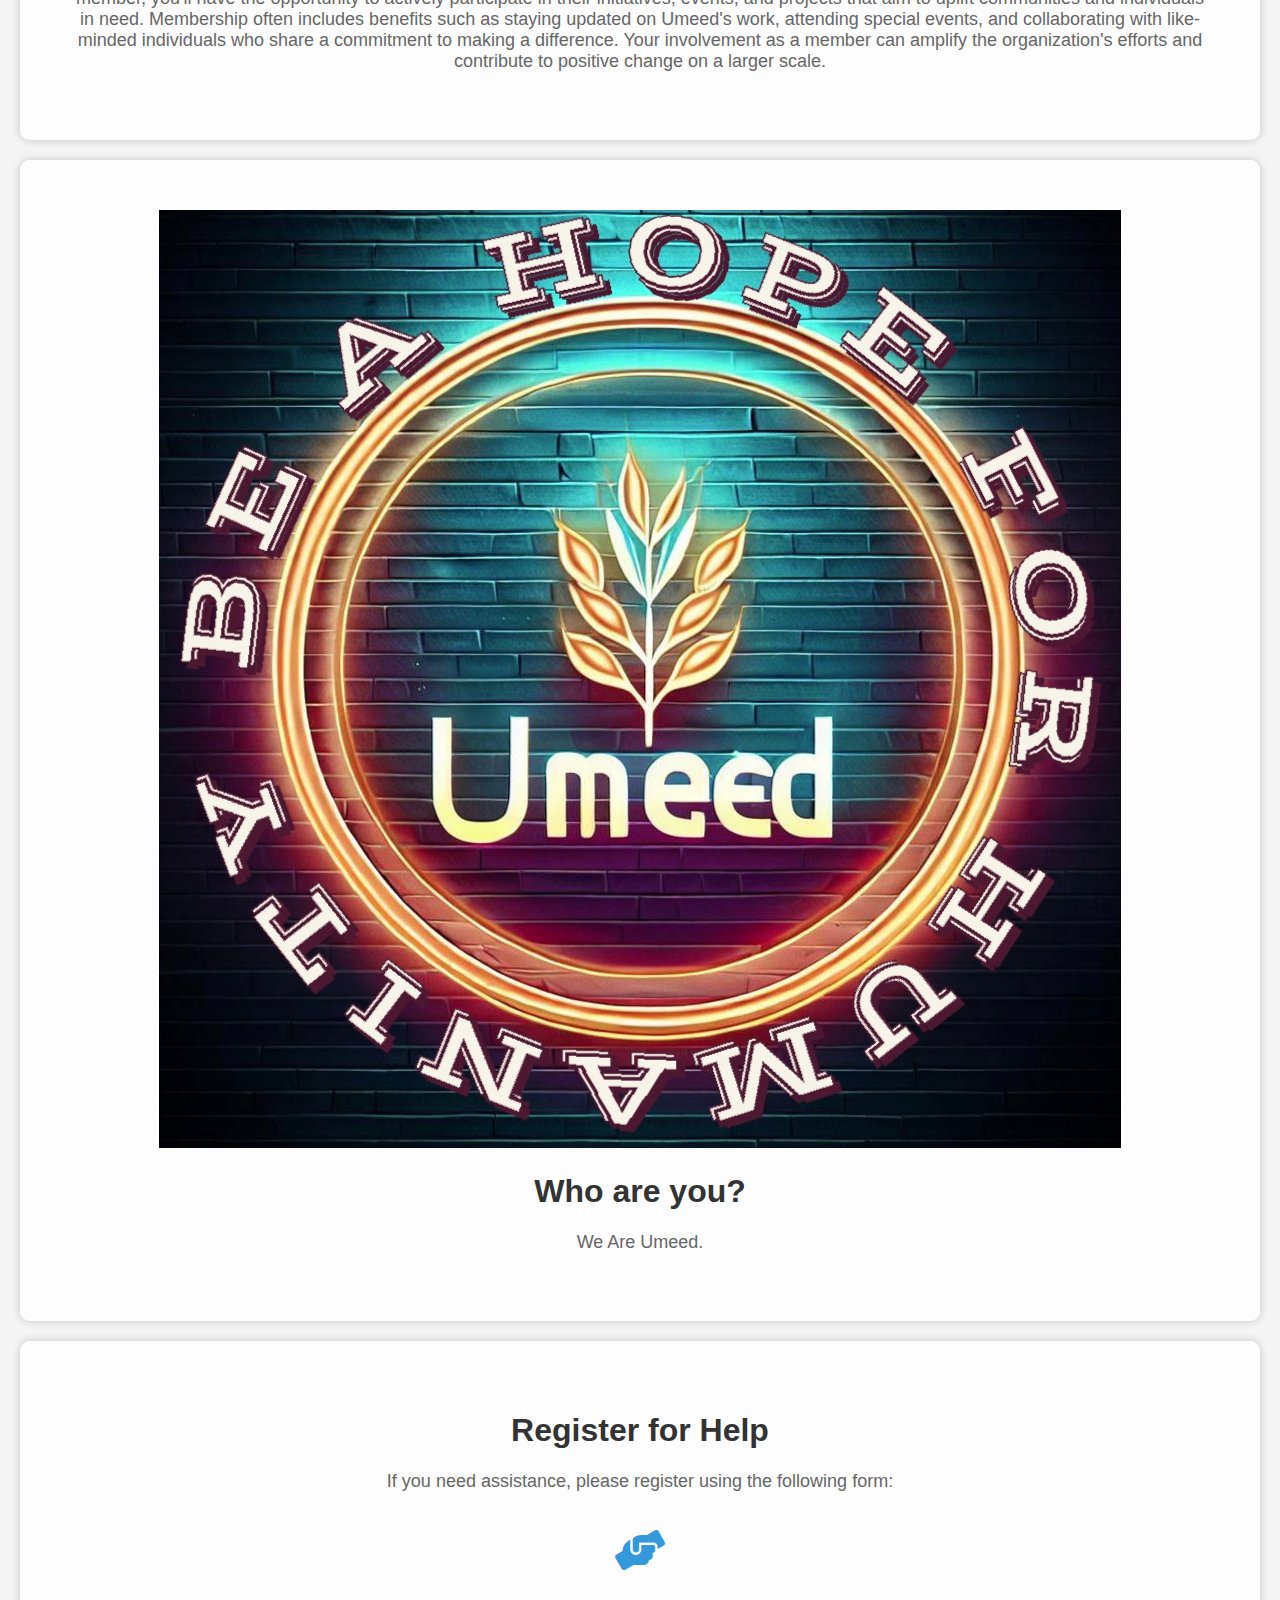
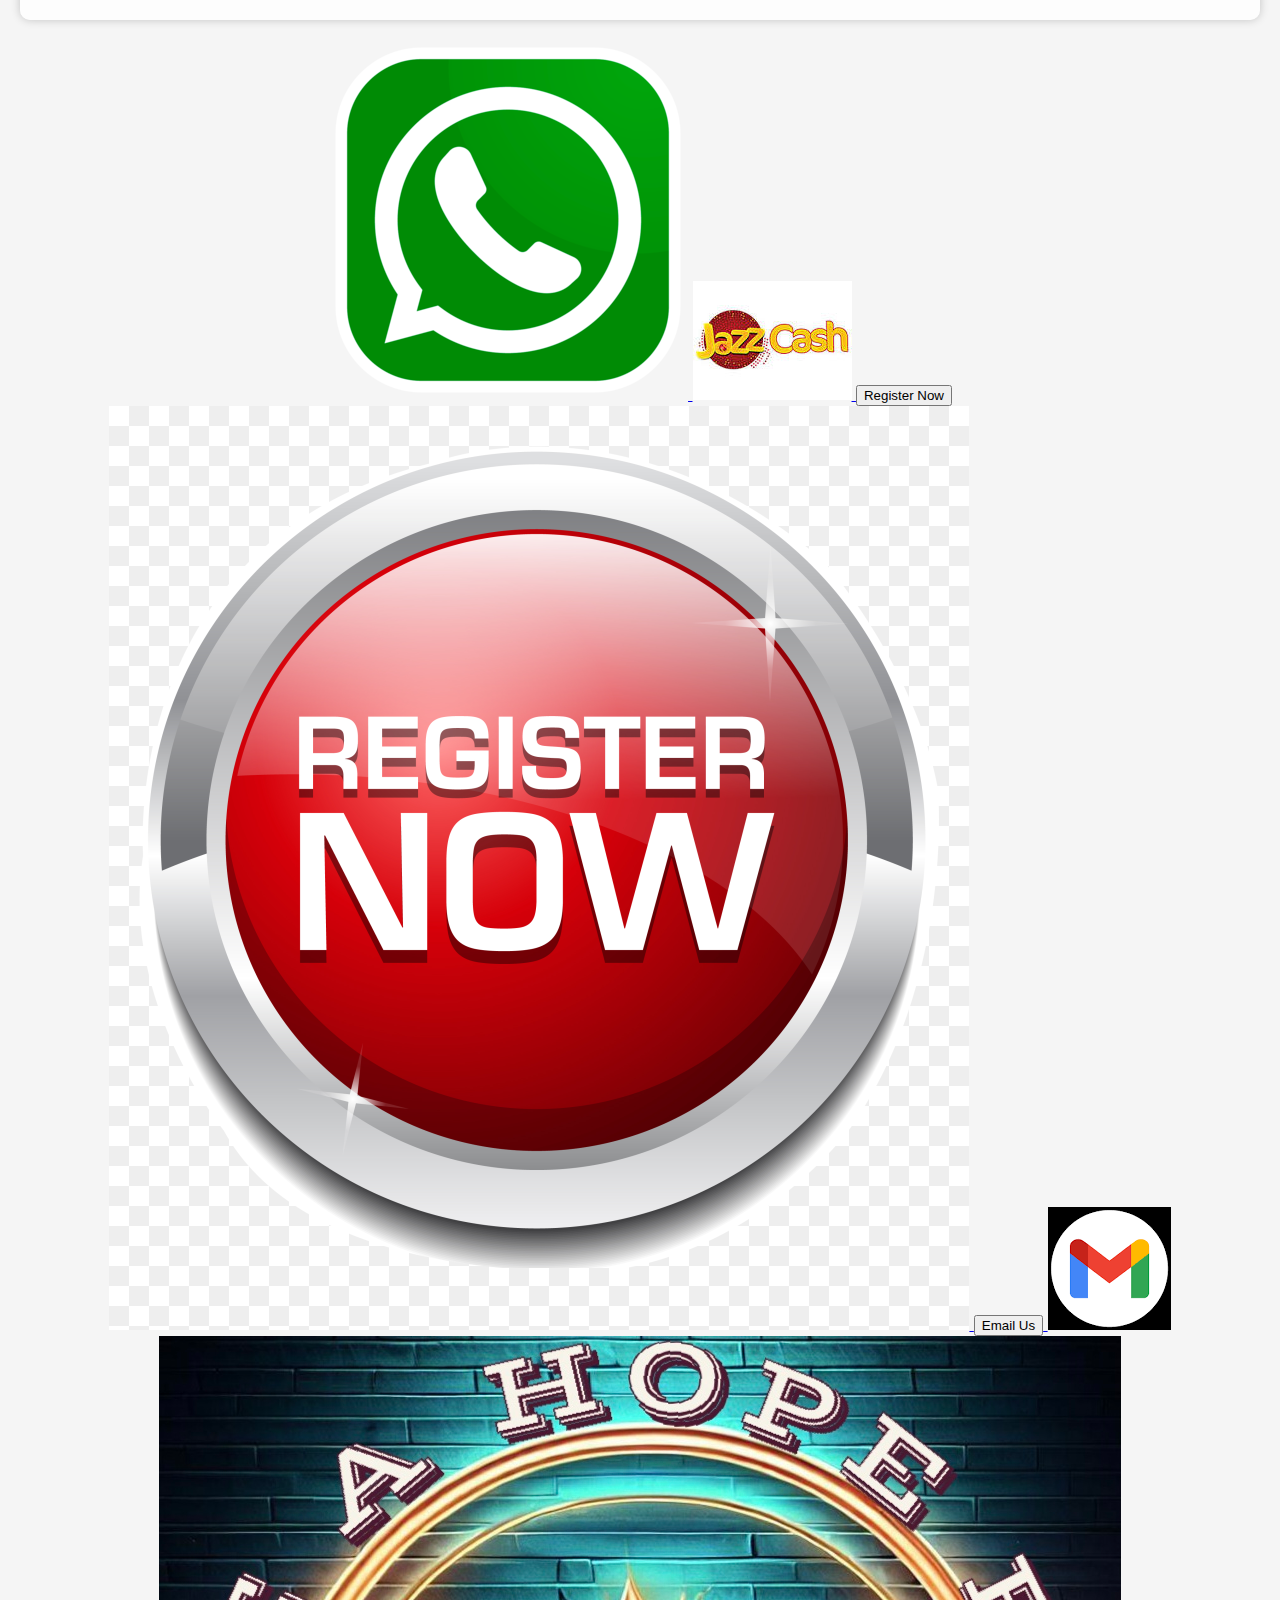
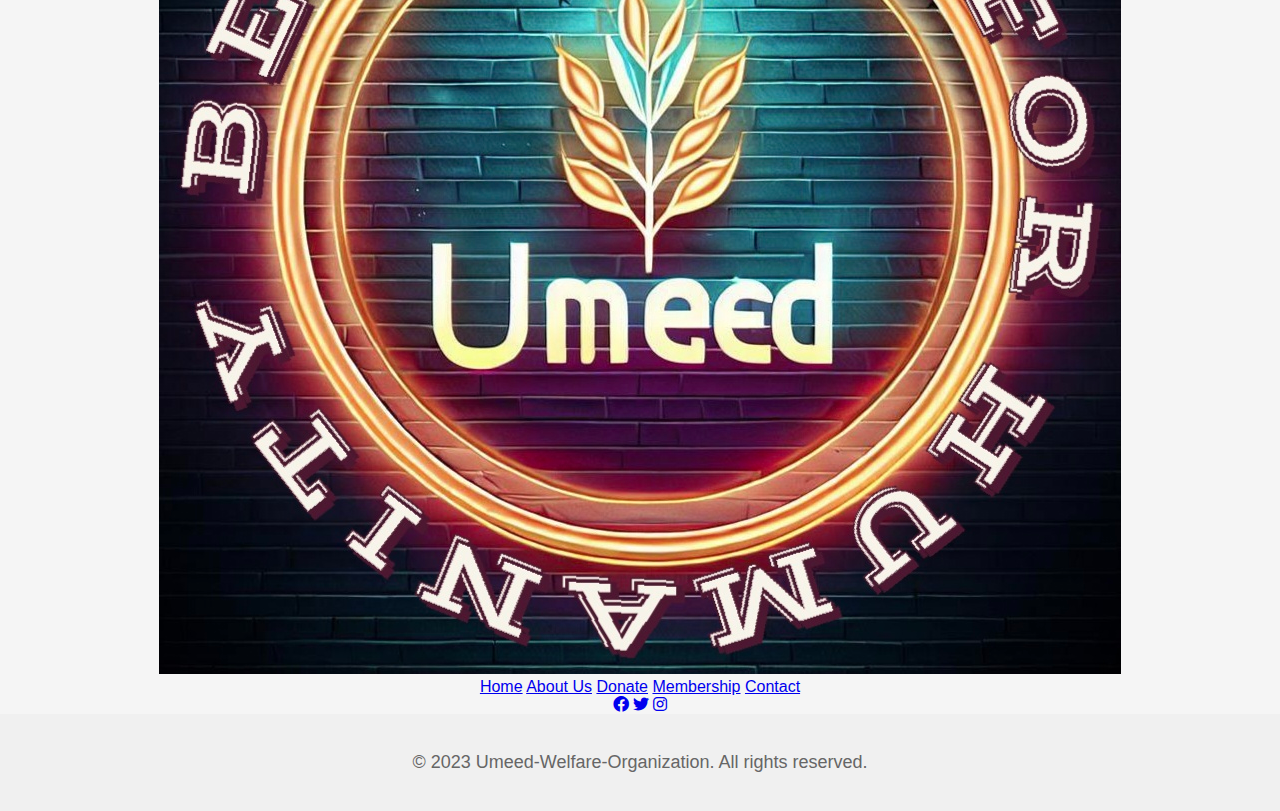
==== commit 98bfd21f: "Initial commit" ====
--- a/index.html
+++ b/index.html
@@ -171,8 +171,8 @@
 
     <div class="section">
         <img src="official-logo.png" alt="Umeed Welfare Organization" style="max-width: 200px;">
-        <h1 class="animation-style">Introduction</h1>
-        <p>Lorem ipsum dolor sit amet, consectetur adipiscing elit. Nullam mattis eros ut massa gravida, id efficitur nisi eleifend.</p>
+        <h1 class="animation-style">Hope</h1>
+        <p>Help People and Always be a Hope</p>
     </div>
 
     <div class="section">
@@ -292,7 +292,82 @@
     <!-- Register for Help section -->
 
     <!-- Footer -->
-    <footer>
+    
+<!DOCTYPE html>
+<html>
+<head>
+    <title>WhatsApp Button</title>
+</head>
+<body>
+
+<!-- Replace '1234567890' with the actual phone number you want to use -->
+<a href="https://api.whatsapp.com/send?phone=+923258692801" target="_blank">
+    <img src="whatsapp-icon.png" alt="WhatsApp">
+</a>
+
+</body>
+</html>
+</body>
+</html>
+<!DOCTYPE html>
+<html>
+<head>
+    <title>JazzCash Payment Button</title>
+</head>
+<body>
+
+<!-- Replace '1234567890' with the actual JazzCash account number -->
+<a href="https://www.jazzcash.com.pk/03139424265" target="_blank">
+    <img src="jazzcash-icon.png" alt="JazzCash">
+</a>
+
+</body>
+</html>
+<!DOCTYPE html>
+<html>
+<head>
+    <title>Need Help ? Register</title>
+</head>
+<body>
+
+<a href="https://surveyheart.com/form/64e07392fbcfb165e7230a6e" target="_blank">
+    <button>Register Now</button>
+    <img src="register.png" alt="Register">
+</a>
+
+</body>
+</html>
+<!DOCTYPE html>
+<html>
+<head>
+    <title>Feel free to Mail </title>
+</head>
+<body>
+
+<a href="mailto:umeed@duck.com">
+    <button>Email Us</button>
+  <img src="mail.png" alt="Email Us">
+</a>
+
+</body>
+</html>
+<!DOCTYPE html>
+<html>
+<head>
+    <title>Your Webpage Title</title>
+    <style>
+        /* Add your footer styling here */
+        .footer {
+            text-align: center;
+            padding: 20px;
+            background-color: #f0f0f0;
+        }
+    </style>
+</head>
+<body>
+
+<!-- Your webpage content goes here -->
+<footer>
         <div class="footer-content">
             <div class="footer-logo">
                 <img src="official-logo.png" alt="Umeed Welfare Organization">
@@ -310,84 +385,6 @@
             <a href="#" class="social-icon"><i class="fab fa-twitter"></i></a>
             <a href="#" class="social-icon"><i class="fab fa-instagram"></i></a>
         </div>
-        <p class="copy-right">© 2023 Umeed Welfare Organization. All rights reserved.</p>
-    </footer>
-
-    
-
-<!DOCTYPE html>
-<html>
-<head>
-    <title>WhatsApp Button</title>
-</head>
-<body>
-
-<!-- Replace '1234567890' with the actual phone number you want to use -->
-<a href="https://api.whatsapp.com/send?phone=+923258692801" target="_blank">
-    <img src="whatsapp-icon.png" alt="WhatsApp">
-</a>
-
-</body>
-</html>
-</body>
-</html>
-<!DOCTYPE html>
-<html>
-<head>
-    <title>JazzCash Payment Button</title>
-</head>
-<body>
-
-<!-- Replace '1234567890' with the actual JazzCash account number -->
-<a href="https://www.jazzcash.com.pk/03139424265" target="_blank">
-    <img src="jazzcash-icon.png" alt="JazzCash">
-</a>
-
-</body>
-</html>
-<!DOCTYPE html>
-<html>
-<head>
-    <title>Need Help ? Register</title>
-</head>
-<body>
-
-<a href="https://surveyheart.com/form/64e07392fbcfb165e7230a6e" target="_blank">
-    <button>Register Now</button>
-</a>
-
-</body>
-</html>
-<!DOCTYPE html>
-<html>
-<head>
-    <title>Feel free to Mail </title>
-</head>
-<body>
-
-<a href="mailto:umeed@duck.com">
-    <button>Email Us</button>
-</a>
-
-</body>
-</html>
-<!DOCTYPE html>
-<html>
-<head>
-    <title>Your Webpage Title</title>
-    <style>
-        /* Add your footer styling here */
-        .footer {
-            text-align: center;
-            padding: 20px;
-            background-color: #f0f0f0;
-        }
-    </style>
-</head>
-<body>
-
-<!-- Your webpage content goes here -->
-
 <div class="footer">
     <p>&copy; 2023 Umeed-Welfare-Organization. All rights reserved.</p>
 </div>
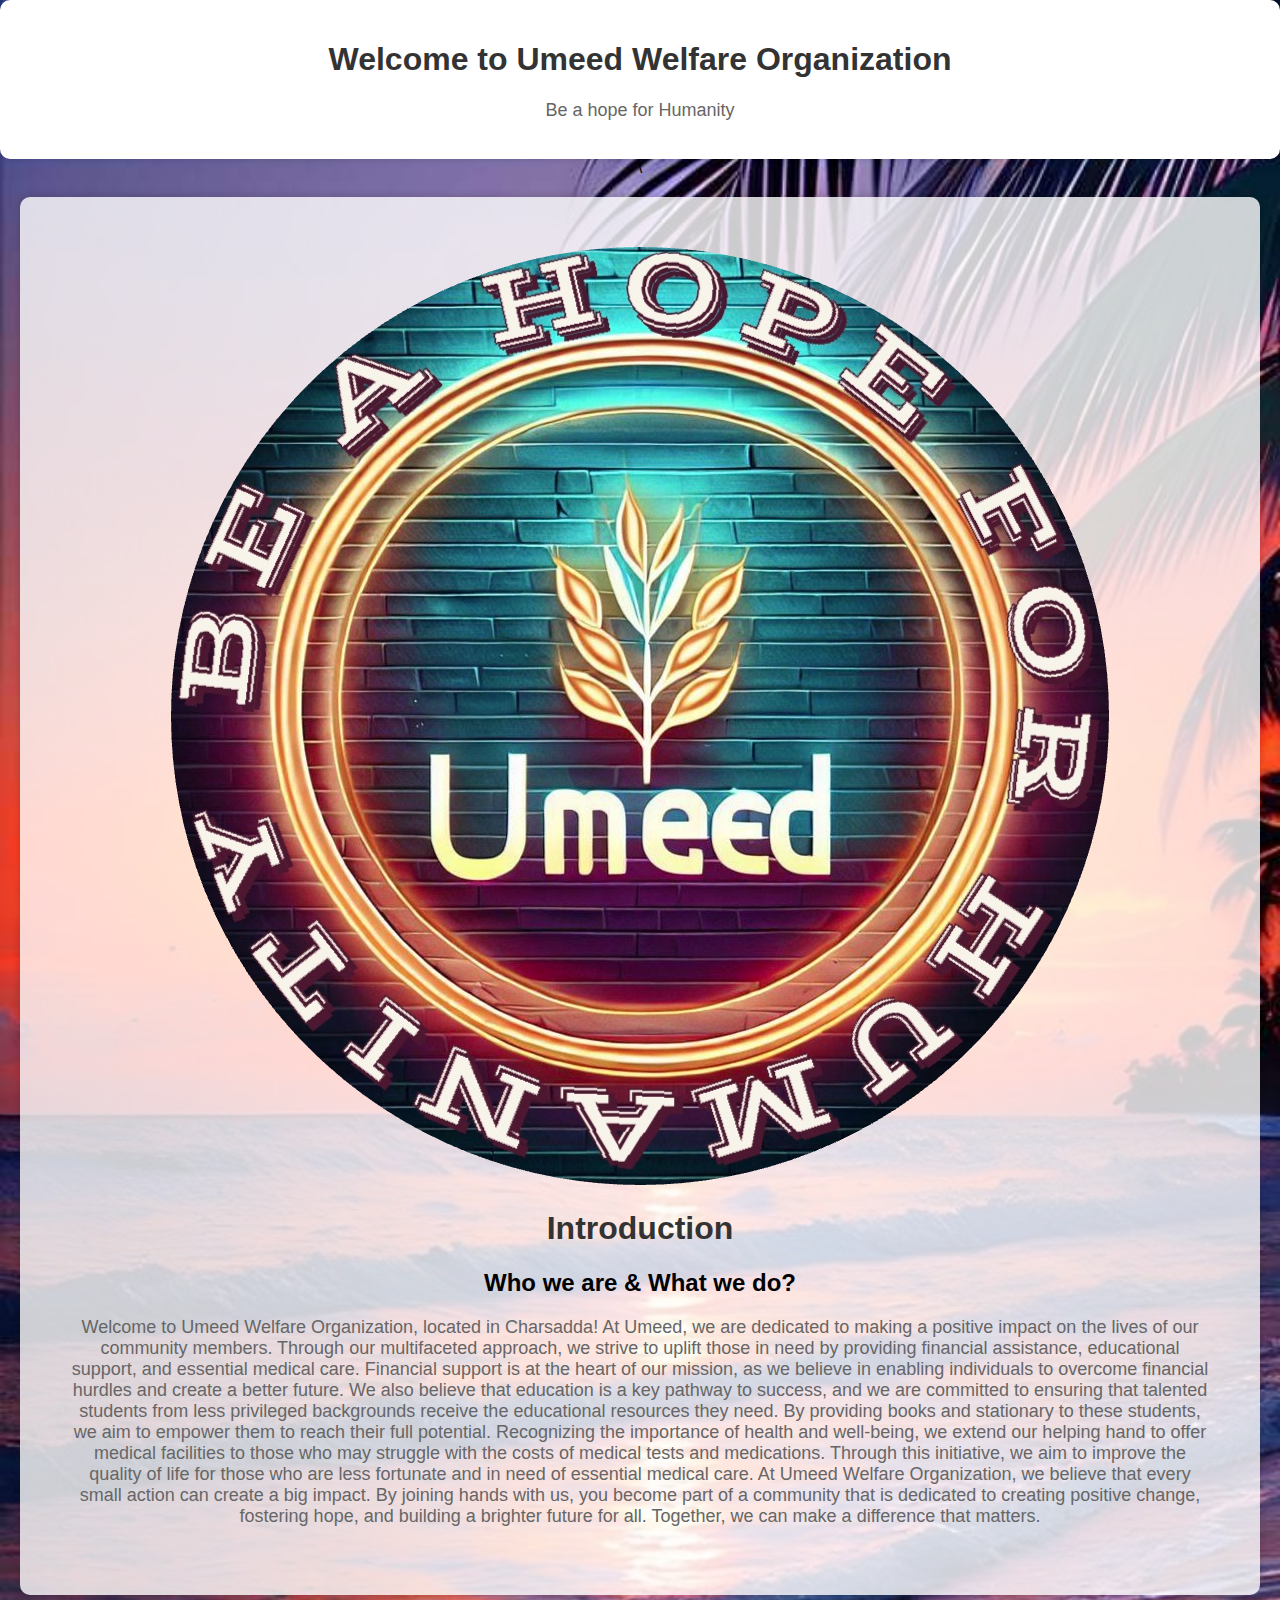
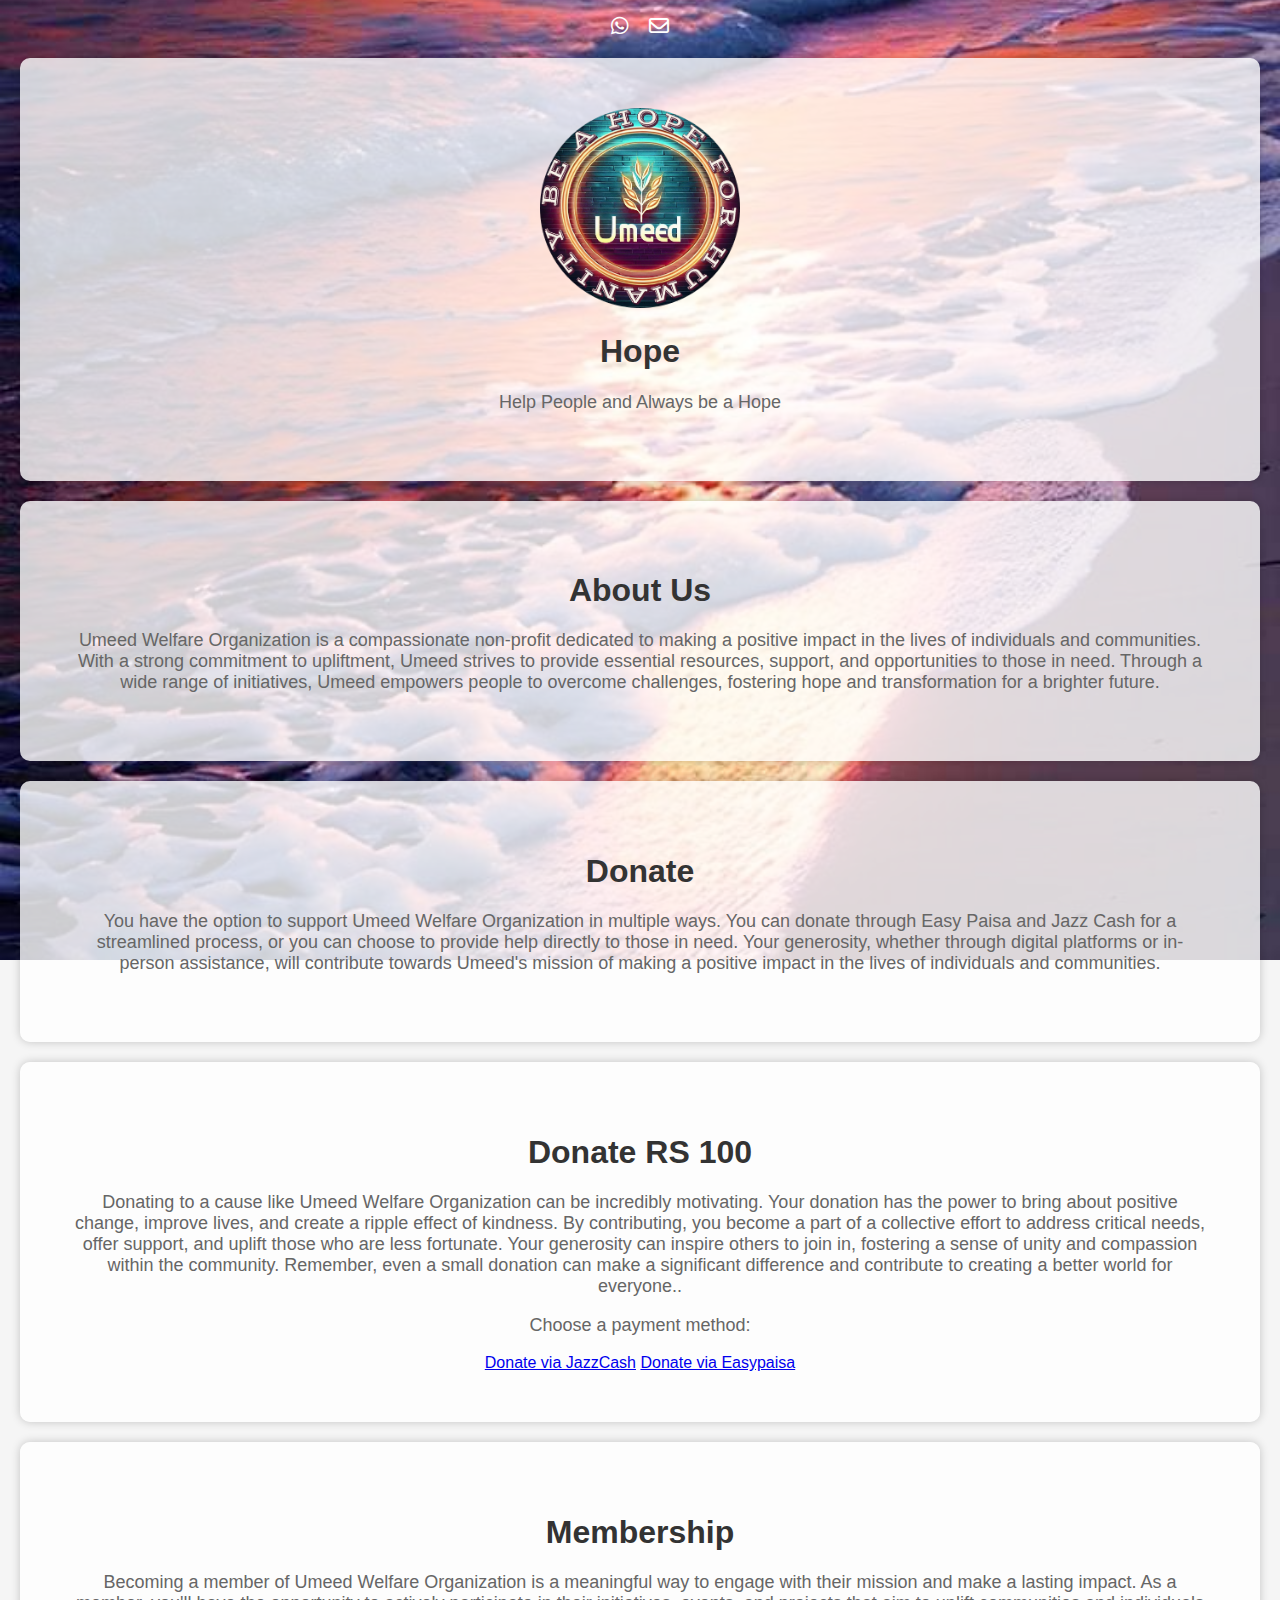
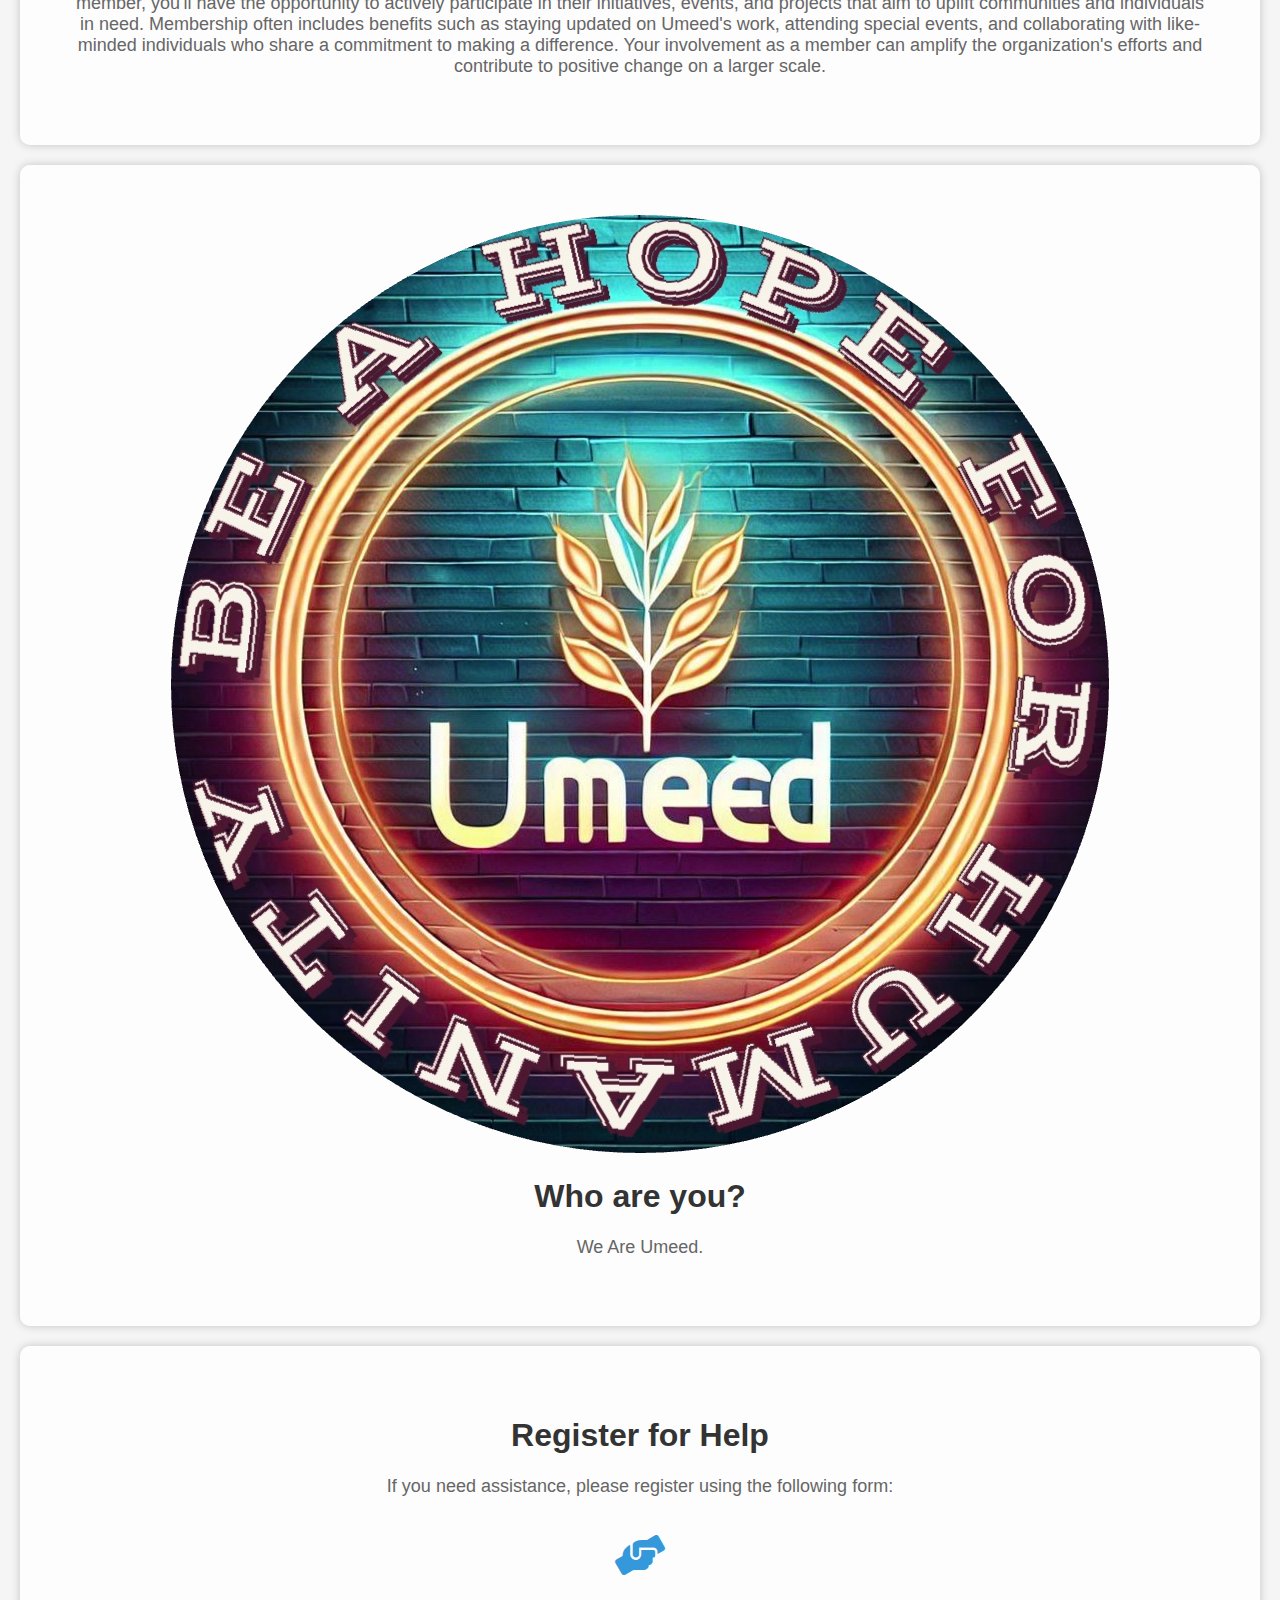
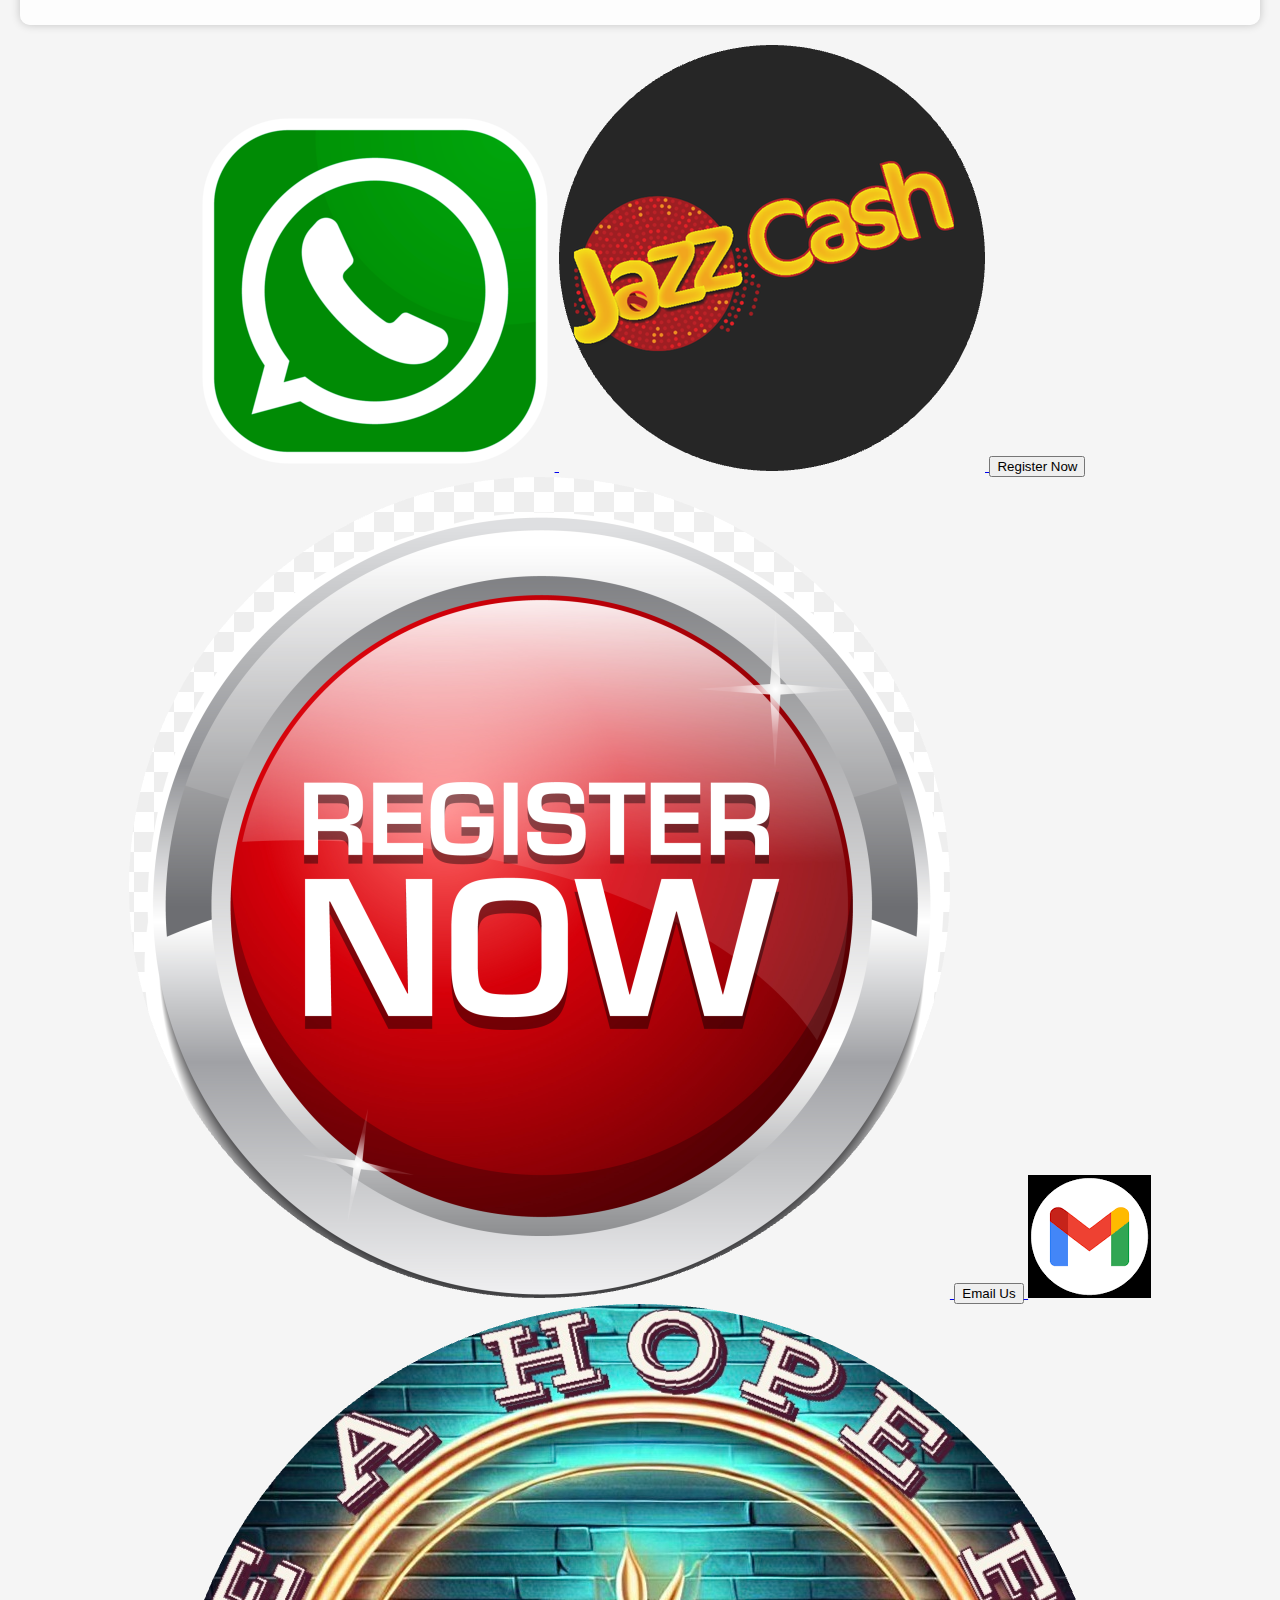
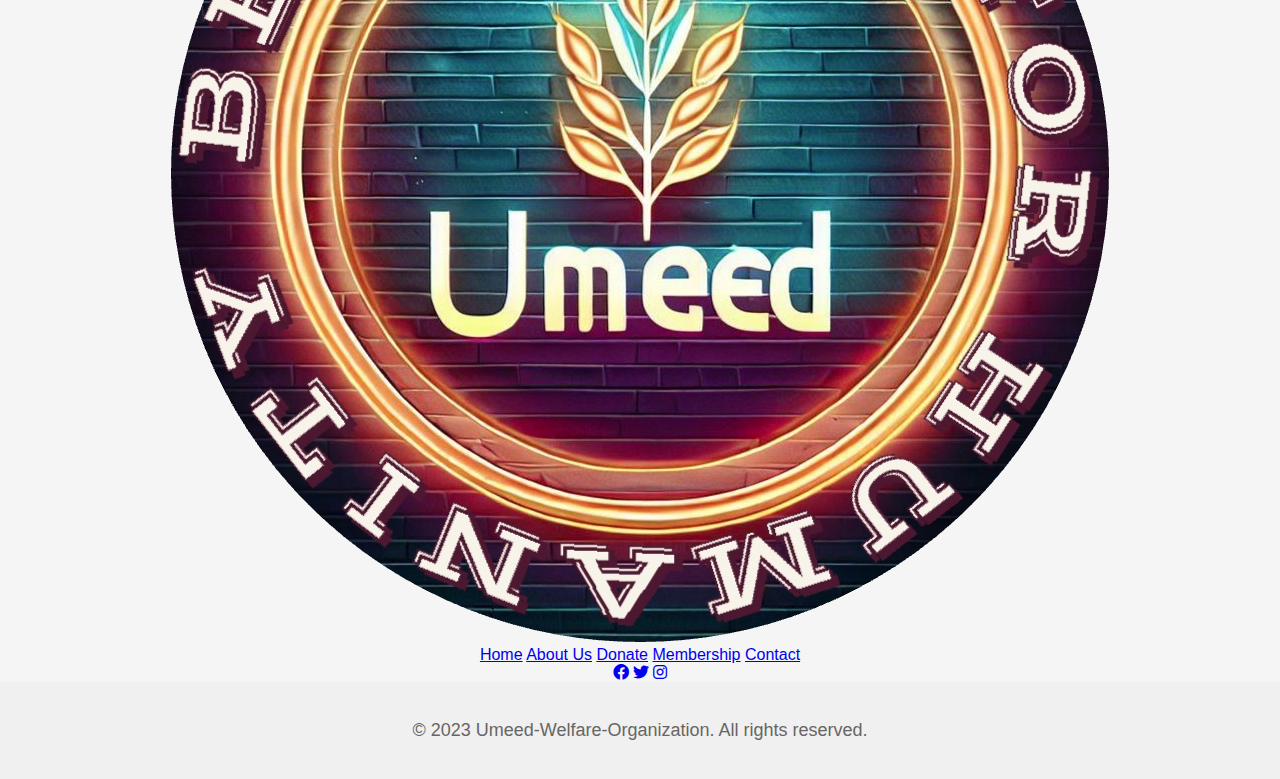
==== commit f53e39a4: "Initiate commit" ====
--- a/index.html
+++ b/index.html
@@ -99,7 +99,7 @@
     <style>
         body {
             background-image: url('background-image.jpg');
-            background-size: cover;
+             background-size: cover;
             background-repeat: no-repeat;
             background-attachment: fixed;
             margin: 0;
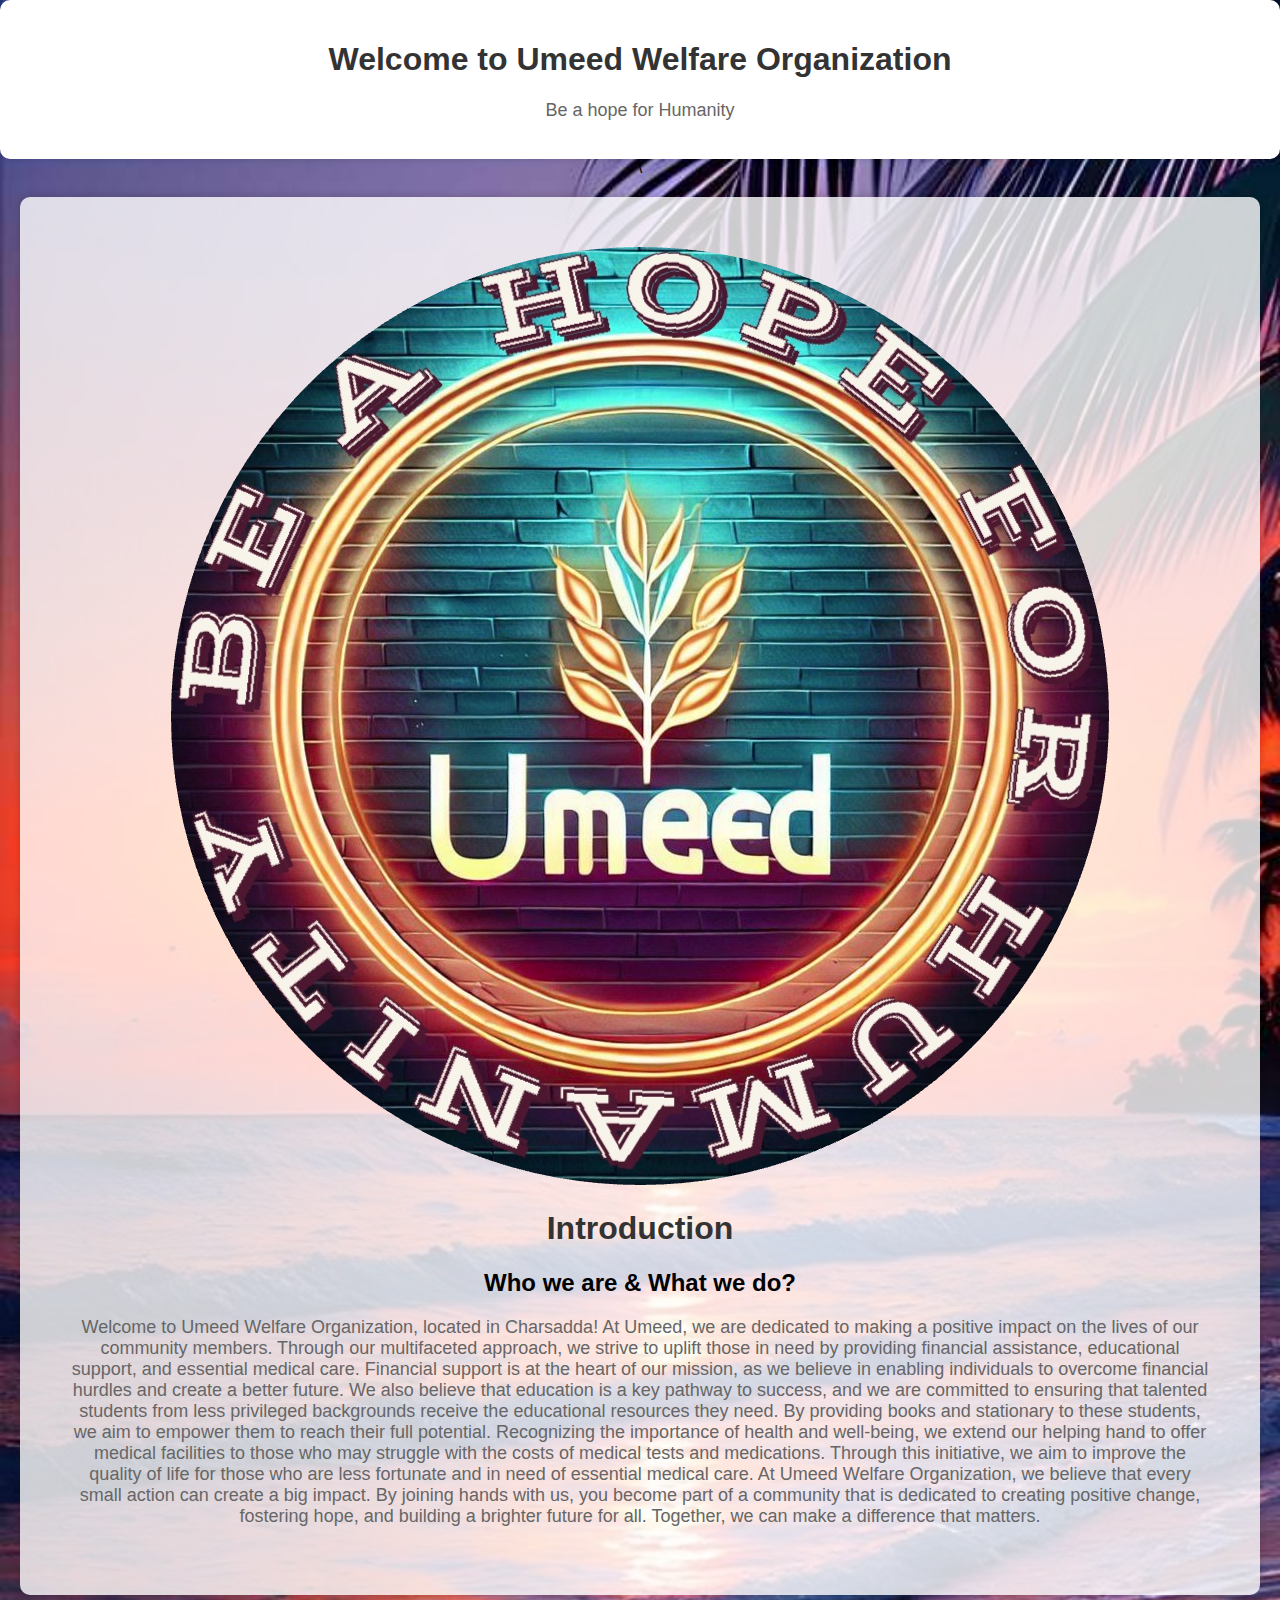
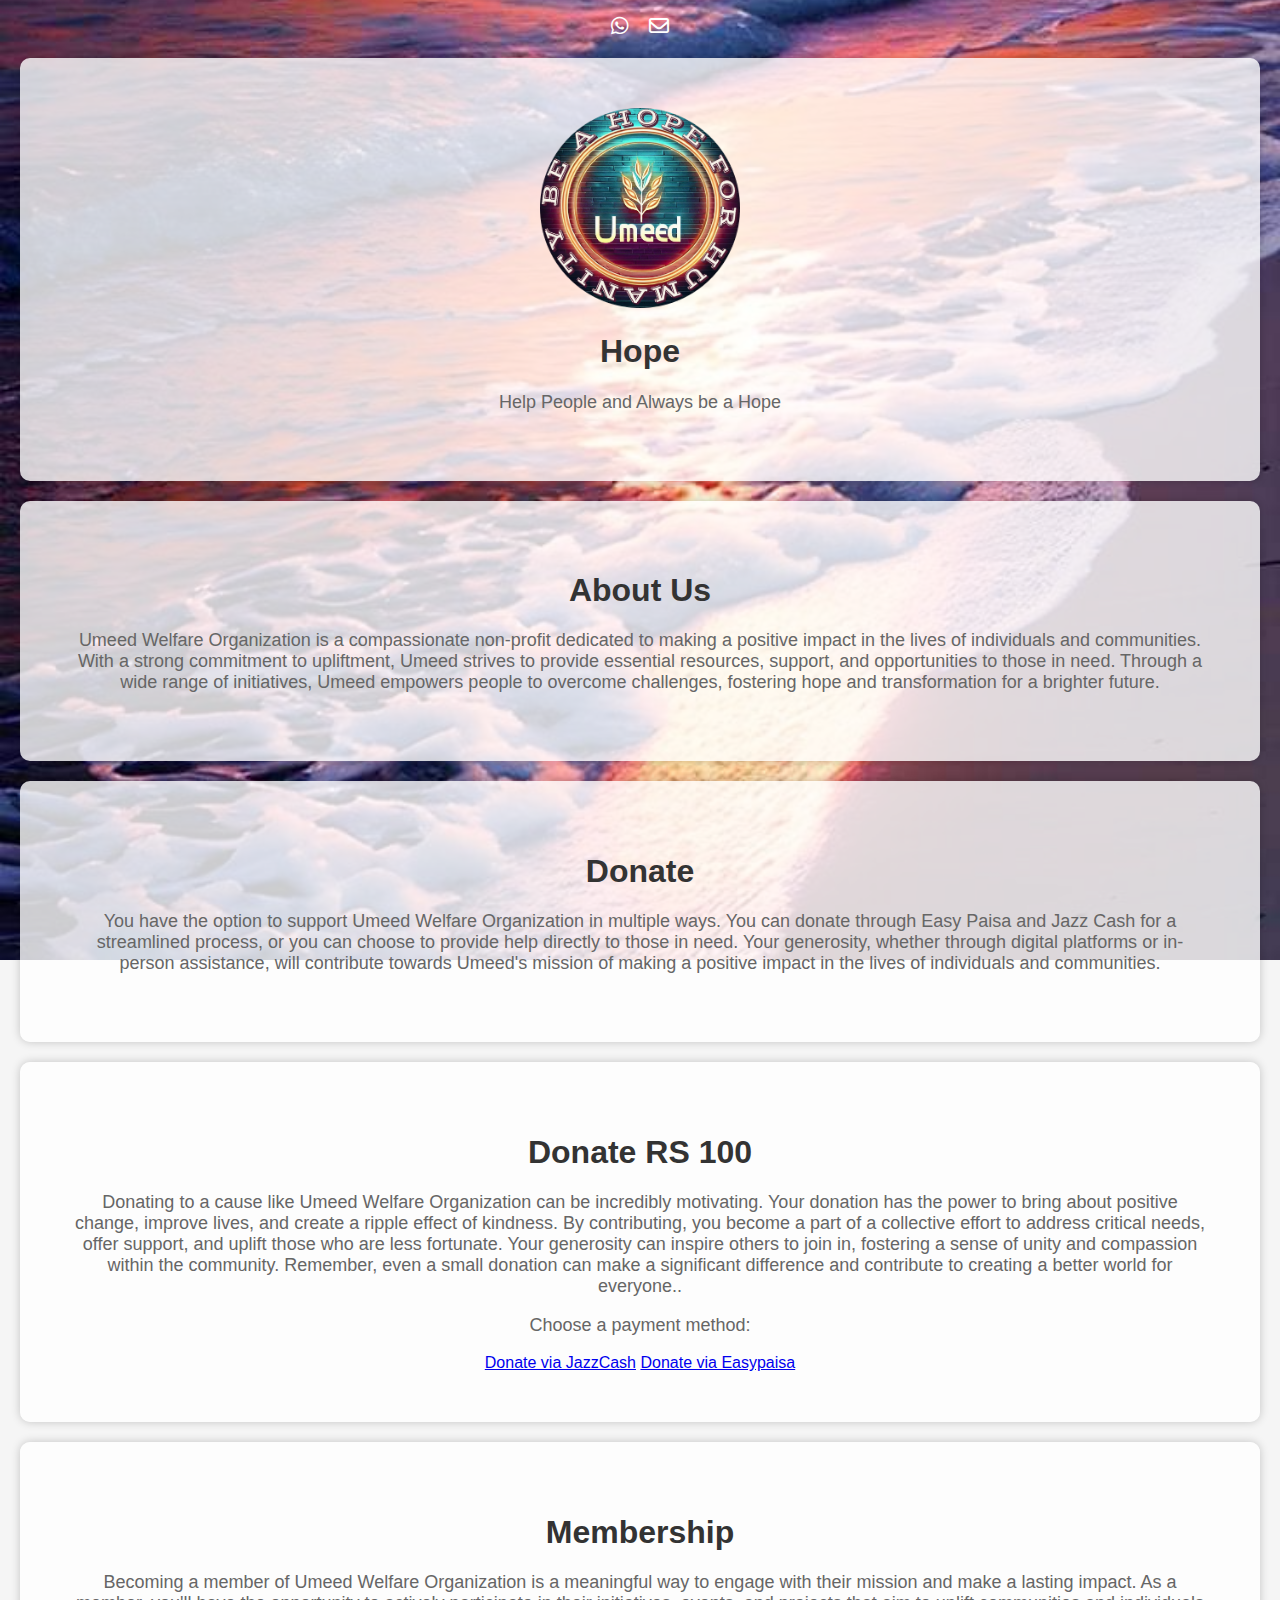
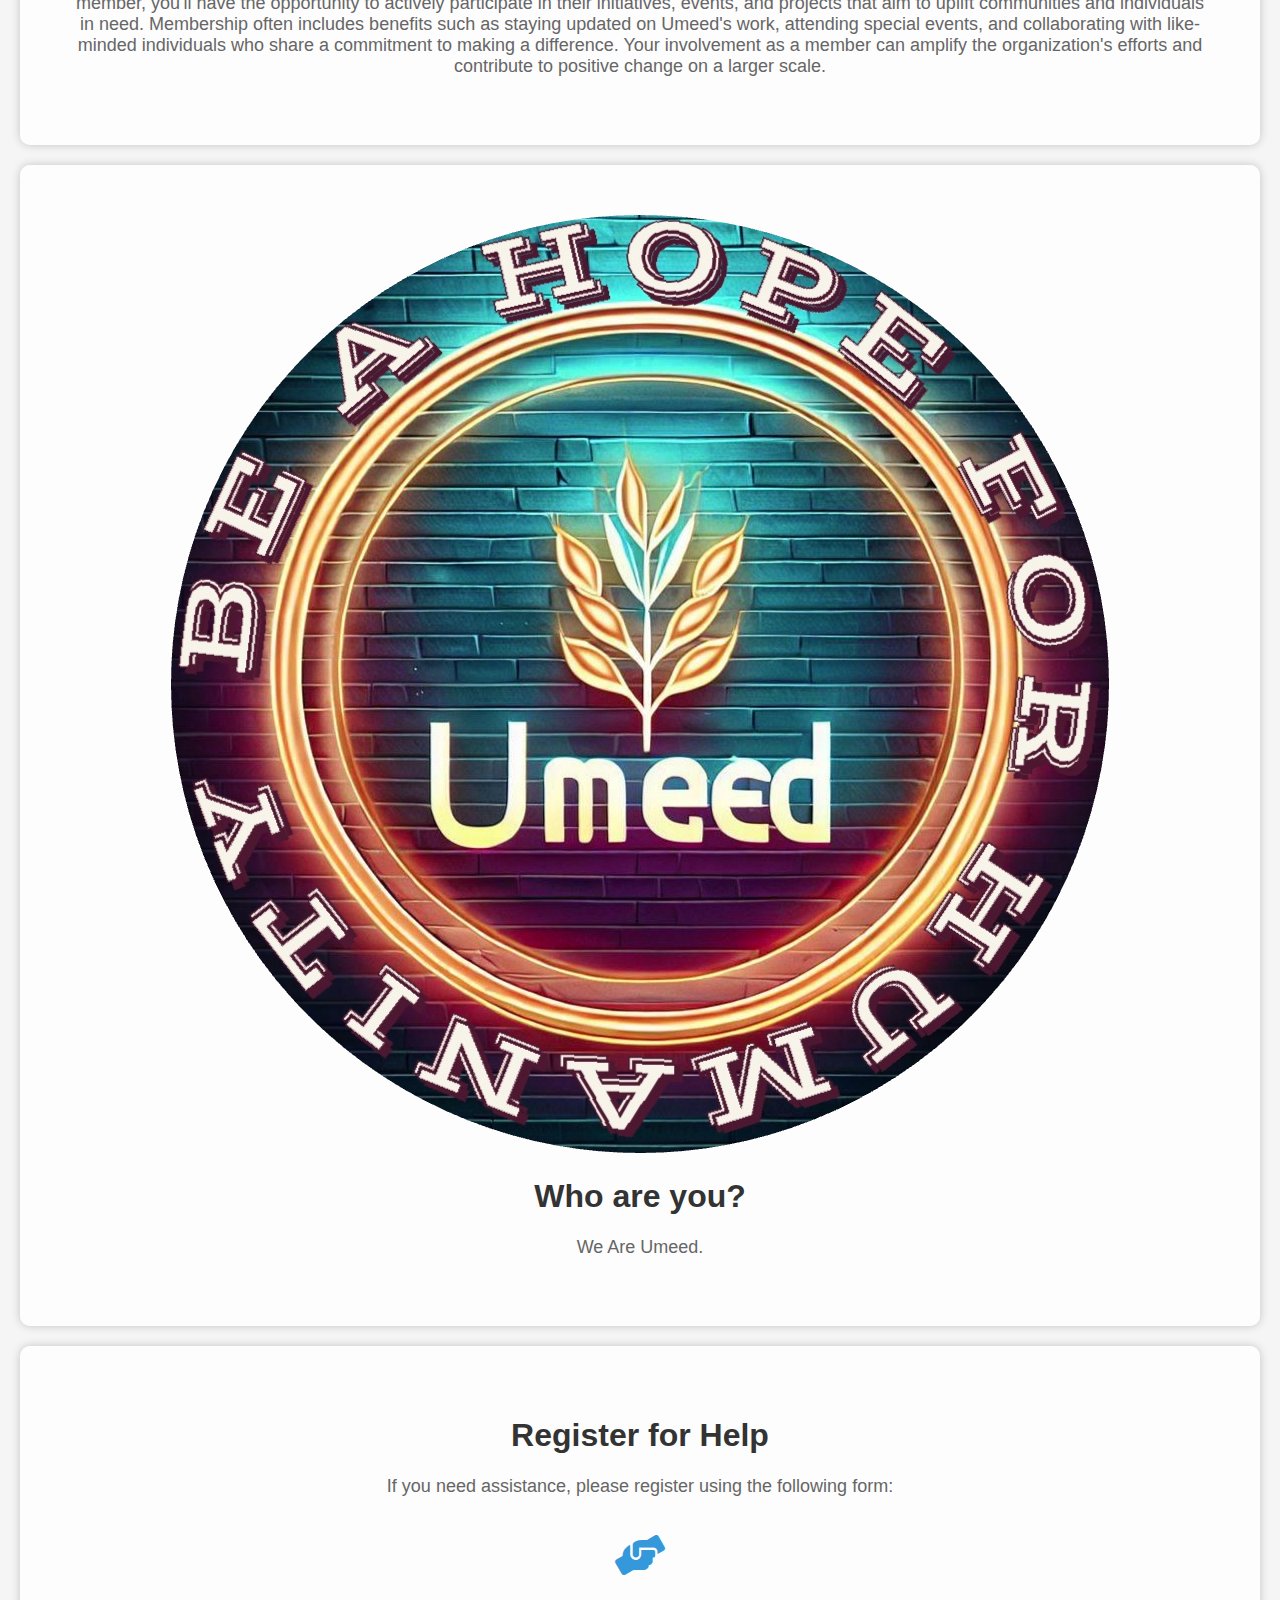
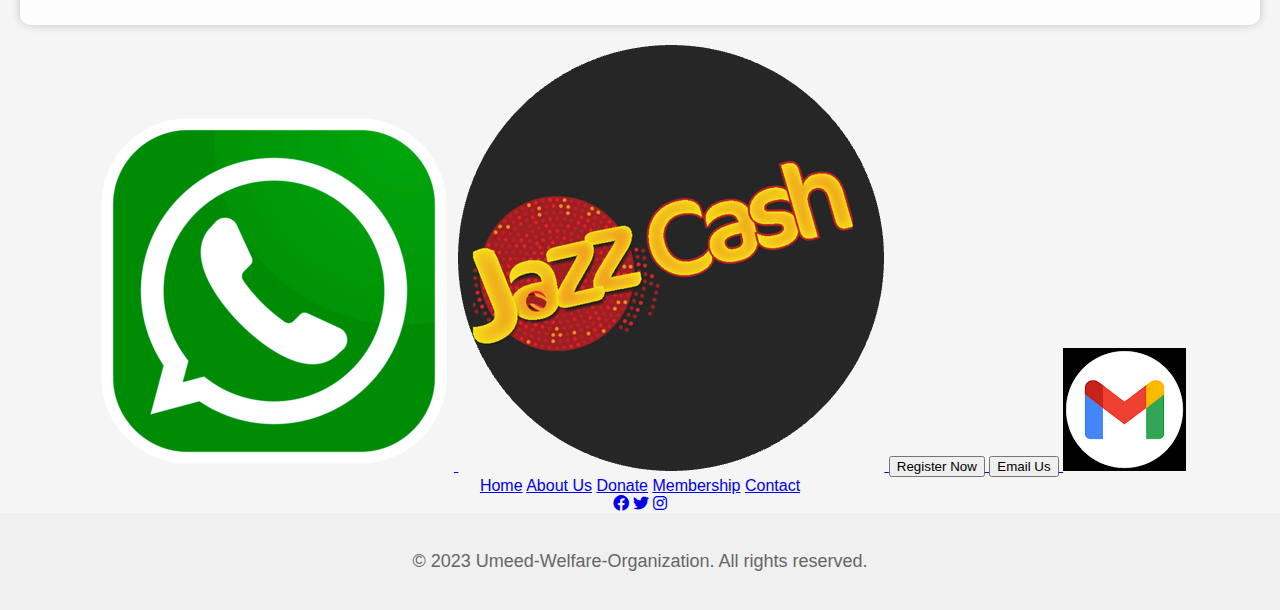
==== commit 2be48fd4: "Initiate commit" ====
--- a/index.html
+++ b/index.html
@@ -332,7 +332,7 @@
 
 <a href="https://surveyheart.com/form/64e07392fbcfb165e7230a6e" target="_blank">
     <button>Register Now</button>
-    <img src="register.png" alt="Register">
+    
 </a>
 
 </body>
@@ -370,7 +370,7 @@
 <footer>
         <div class="footer-content">
             <div class="footer-logo">
-                <img src="official-logo.png" alt="Umeed Welfare Organization">
+           
             </div>
             <div class="footer-links">
                 <a href="#">Home</a>
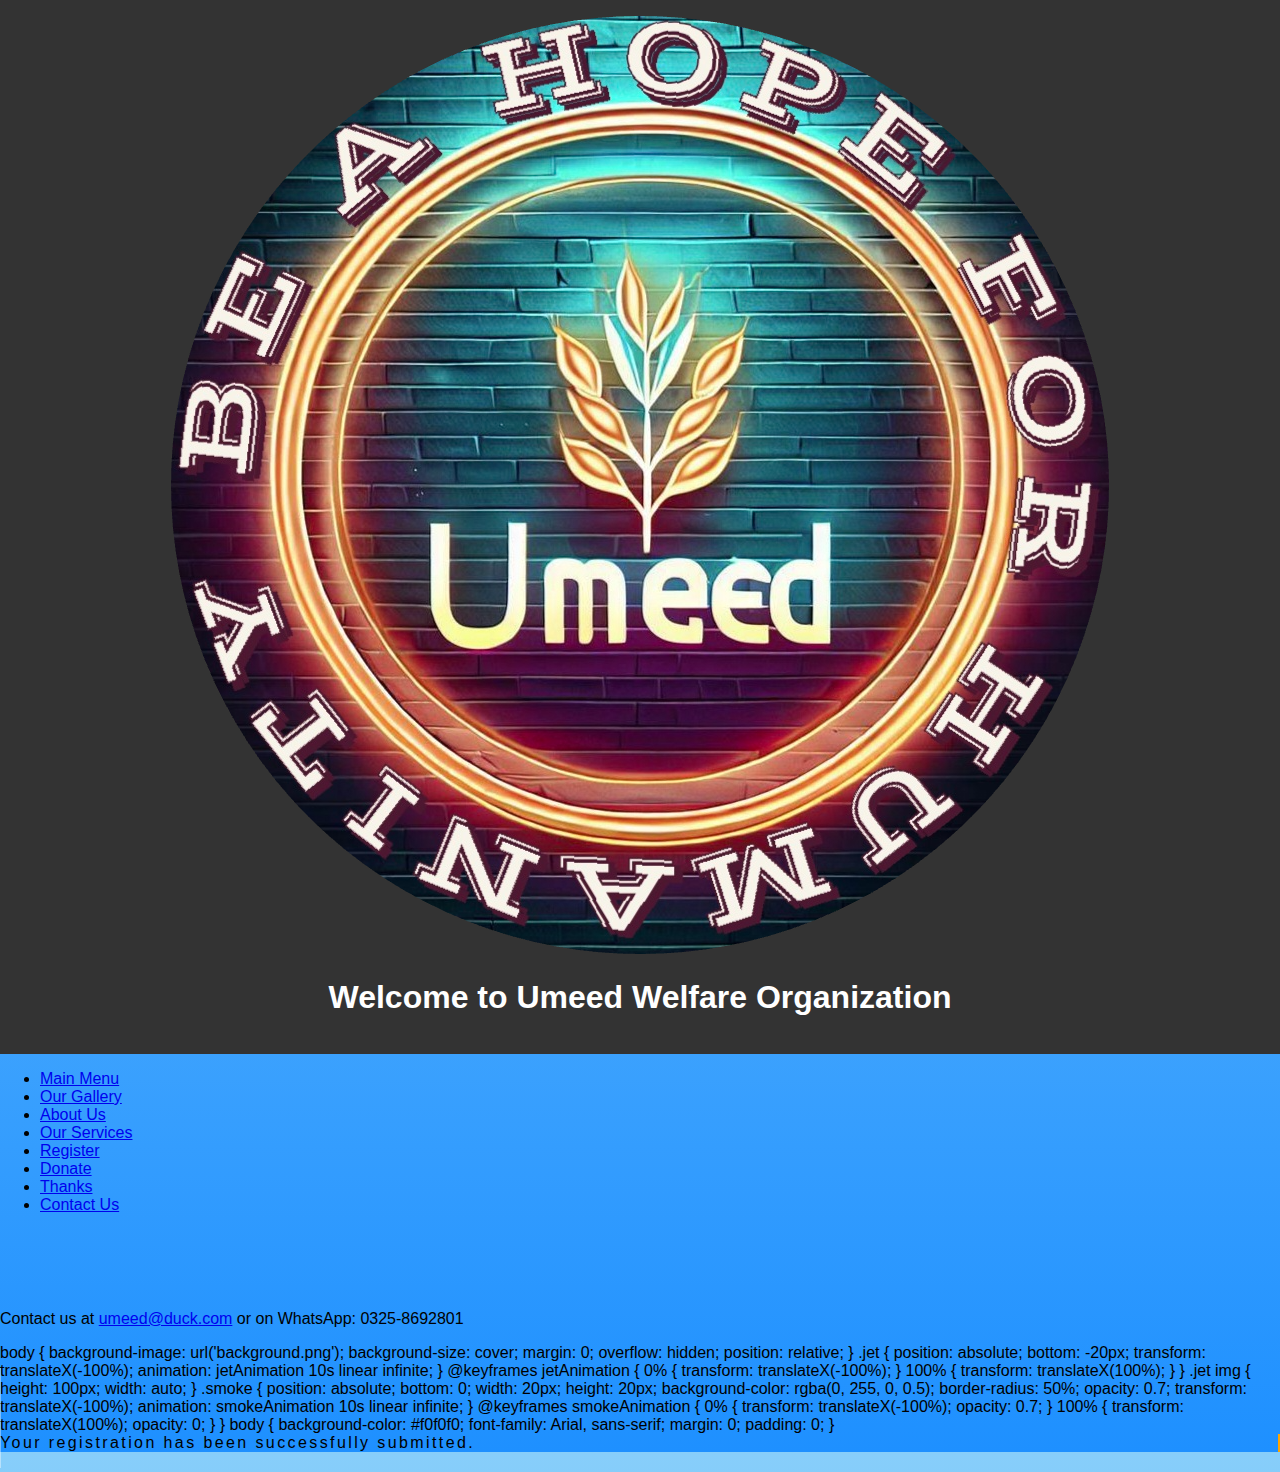
==== commit 40953907: "Initial commit" ====
--- a/index.html
+++ b/index.html
@@ -1,393 +1,107 @@
 <!DOCTYPE html>
 <html>
 <head>
-    <title>Umeed Welfare Organization</title>
-    <style>
-        body {
-            font-family: Arial, sans-serif;
-            background-color: #f5f5f5;
-            text-align: center;
-            padding: 50px;
-        }
-        .welcome-box {
-            background-color: #ffffff;
-            border-radius: 10px;
-            padding: 20px;
-            box-shadow: 0 2px 4px rgba(0, 0, 0, 0.1);
-        }
-        h1 {
-            color: #333333;
-        }
-        p {
-            color: #666666;
-            font-size: 18px;
-        }
-    </style>
+    <title> Umeed Welfare Organization</title>
+    <link rel="stylesheet" type="text/css" href="styles.css">
 </head>
 <body>
-    <div class="welcome-box">
+    <header>
+        <img src="official-logo.png" alt="Umeed Welfare Organization Logo">
         <h1>Welcome to Umeed Welfare Organization</h1>
-        <p>Be a hope for Humanity</p>
+    </header>
+    
+    <!-- Include the navigation menu -->
+    <nav>
+        <ul>
+	   <li><a href="menu.html">Main Menu</a></li>
+	   <li><a href="gallery.html">Our Gallery</a></li>
+
+            <li><a href="about.html">About Us</a></li>
+            <li><a href="services.html">Our Services</a></li>
+	   <li><a href="registration.html">Register</a></li>
+	   <li><a href="donate.html">Donate</a></li>
+	   <li><a href="thankyou.html">Thanks</a></li>
+	   <li><a href="contact.html">Contact Us</a></li>
+        </ul>
+    </nav>
+    
+    <main>
+        <!-- This is where your specific content from other pages will go -->
+    </main>
+    
+    <footer>
+        <p>Contact us at <a href="mailto:umeed@duck.com">umeed@duck.com</a> or on WhatsApp: 0325-8692801</p>
+    </footer>
+    
+    <!-- Add a div for the jet animation -->
+body {
+    background-image: url('background.png');
+    background-size: cover;
+    margin: 0;
+    overflow: hidden;
+    position: relative;
+}
+
+.jet {
+    position: absolute;
+    bottom: -20px;
+    transform: translateX(-100%);
+    animation: jetAnimation 10s linear infinite;
+}
+
+@keyframes jetAnimation {
+    0% {
+        transform: translateX(-100%);
+    }
+    100% {
+        transform: translateX(100%);
+    }
+}
+
+.jet img {
+    height: 100px;
+    width: auto;
+}
+
+.smoke {
+    position: absolute;
+    bottom: 0;
+    width: 20px;
+    height: 20px;
+    background-color: rgba(0, 255, 0, 0.5);
+    border-radius: 50%;
+    opacity: 0.7;
+    transform: translateX(-100%);
+    animation: smokeAnimation 10s linear infinite;
+}
+
+@keyframes smokeAnimation {
+    0% {
+        transform: translateX(-100%);
+        opacity: 0.7;
+    }
+    100% {
+        transform: translateX(100%);
+        opacity: 0;
+    }
+}
+body {
+    background-color: #f0f0f0;
+    font-family: Arial, sans-serif;
+    margin: 0;
+    padding: 0;
+}
+
+    <div class="jet">
+        <img src="jet.png" alt="Flying Jet">
+        <div class="smoke"></div>
     </div>
+    
+    <!-- Add the typing animation for thank you message -->
+    <div class="typing-effect">
+        <p class="message">Your registration has been successfully submitted.</p>
+    </div>
+    
+    <script src="script.js"></script>
 </body>
 </html>
-
-<!DOCTYPE html>
-<html lang="en">
-<head>
-    <meta charset="UTF-8">
-    <meta name="viewport" content="width=device-width, initial-scale=1.0">
-    <title>Umeed Welfare Organization</title>
-    <link rel="stylesheet" href="https://cdnjs.cloudflare.com/ajax/libs/font-awesome/6.0.0-beta3/css/all.min.css">
-    <style>
-        body {
-            background-image: url('background-image.jpg'); /* Replace with your background image URL */
-            background-size: cover;
-            background-repeat: no-repeat;
-            background-attachment: fixed;
-            margin: 0;
-            padding: 0;
-            font-family: Arial, sans-serif;
-        }
-        /* Rest of your styles */
-
-        .section img {
-            max-width: 100%; /* Ensure the logo fits within the section */
-            animation: rotate360 15s linear infinite; /* 4s rotation duration */
-        }
-
-        @keyframes rotate360 {
-            0% {
-                transform: rotate(0deg);
-            }
-            100% {
-                transform: rotate(360deg);
-            }
-        }
-    </style>
-</head>
-<body>
-    <!-- Your loading animation, contact icons, and content sections -->
-
-\    <div class="section">
-        <img src="official-logo.png" alt="Umeed Welfare Organization"> <!-- Replace with your official logo URL -->
-        <h1 class="animation-style">Introduction</h1>
-
-        <h2 class="animation-style">Who we are & What we do?</h2>
-        <p>Welcome to Umeed Welfare Organization, located in Charsadda! At Umeed, we are dedicated to making a positive impact on the lives of our community members. Through our multifaceted approach, we strive to uplift those in need by providing financial assistance, educational support, and essential medical care.
-
-Financial support is at the heart of our mission, as we believe in enabling individuals to overcome financial hurdles and create a better future. We also believe that education is a key pathway to success, and we are committed to ensuring that talented students from less privileged backgrounds receive the educational resources they need. By providing books and stationary to these students, we aim to empower them to reach their full potential.
-
-Recognizing the importance of health and well-being, we extend our helping hand to offer medical facilities to those who may struggle with the costs of medical tests and medications. Through this initiative, we aim to improve the quality of life for those who are less fortunate and in need of essential medical care.
-
-At Umeed Welfare Organization, we believe that every small action can create a big impact. By joining hands with us, you become part of a community that is dedicated to creating positive change, fostering hope, and building a brighter future for all. Together, we can make a difference that matters.</p>
-    </div>
-
-    <!-- Your script for animations and interactions -->
-
-</body>
-</html>
-
-
-<!DOCTYPE html>
-<html lang="en">
-<head>
-    <meta charset="UTF-8">
-    <meta name="viewport" content="width=device-width, initial-scale=1.0">
-    <title>Umeed Welfare Organization</title>
-    <link rel="stylesheet" href="https://cdnjs.cloudflare.com/ajax/libs/font-awesome/6.0.0-beta3/css/all.min.css">
-    <style>
-        body {
-            background-image: url('background-image.jpg');
-             background-size: cover;
-            background-repeat: no-repeat;
-            background-attachment: fixed;
-            margin: 0;
-            padding: 0;
-            font-family: Arial, sans-serif;
-        }
-        .loading-animation {
-            position: fixed;
-            top: 0;
-            left: 0;
-            width: 100%;
-            height: 100%;
-            background-color: rgba(255, 255, 255, 0.8);
-            display: flex;
-            justify-content: center;
-            align-items: center;
-            z-index: 9999;
-        }
-        .loading-spinner {
-            border: 6px solid #f3f3f3;
-            border-top: 6px solid #3498db;
-            border-radius: 50%;
-            width: 40px;
-            height: 40px;
-            animation: spin 2s linear infinite;
-        }
-        @keyframes spin {
-            0% { transform: rotate(0deg); }
-            100% { transform: rotate(360deg); }
-        }
-        .contact-icons {
-            display: flex;
-            justify-content: center;
-            align-items: center;
-            margin-top: 20px;
-        }
-        .contact-icons a {
-            margin: 0 10px;
-            color: white;
-            text-decoration: none;
-            font-size: 20px;
-        }
-        .section {
-            padding: 50px;
-            background-color: rgba(255, 255, 255, 0.8);
-            margin: 20px;
-            border-radius: 10px;
-            box-shadow: 0px 0px 10px rgba(0, 0, 0, 0.2);
-        }
-        .animation-style {
-            animation: fadeUp 1s ease-out;
-            opacity: 0;
-        }
-        @keyframes fadeUp {
-            0% { transform: translateY(20px); opacity: 0; }
-            100% { transform: translateY(0); opacity: 1; }
-        }
-    </style>
-</head>
-<body>
-    <div class="loading-animation">
-        <div class="loading-spinner"></div>
-    </div>
-
-    <div class="contact-icons">
-        <a href="https://wa.me/+923258692801"><i class="fab fa-whatsapp"></i></a>
-        <a href="mailto:umeed@duck.com"><i class="far fa-envelope"></i></a>
-    </div>
-
-    <div class="section">
-        <img src="official-logo.png" alt="Umeed Welfare Organization" style="max-width: 200px;">
-        <h1 class="animation-style">Hope</h1>
-        <p>Help People and Always be a Hope</p>
-    </div>
-
-    <div class="section">
-        <h1 class="animation-style">About Us</h1>
-        <p>Umeed Welfare Organization is a compassionate non-profit dedicated to making a positive impact in the lives of individuals and communities. With a strong commitment to upliftment, Umeed strives to provide essential resources, support, and opportunities to those in need. Through a wide range of initiatives, Umeed empowers people to overcome challenges, fostering hope and transformation for a brighter future.</p>
-    </div>
-
-    <div class="section">
-        <h1 class="animation-style">Donate</h1>
-        <p>You have the option to support Umeed Welfare Organization in multiple ways. You can donate through Easy Paisa and Jazz Cash for a streamlined process, or you can choose to provide help directly to those in need. Your generosity, whether through digital platforms or in-person assistance, will contribute towards Umeed's mission of making a positive impact in the lives of individuals and communities.</p>
-    </div>
-<!DOCTYPE html>
-<html lang="en">
-<head>
-    <!-- Your head content here -->
-</head>
-<body>
-    <!-- Loading animation and contact icons -->
-    <!-- Your content sections here -->
-
-    <div class="section">
-        <h1 class="animation-style">Donate RS 100</h1>
-        <p>Donating to a cause like Umeed Welfare Organization can be incredibly motivating. Your donation has the power to bring about positive change, improve lives, and create a ripple effect of kindness. By contributing, you become a part of a collective effort to address critical needs, offer support, and uplift those who are less fortunate. Your generosity can inspire others to join in, fostering a sense of unity and compassion within the community. Remember, even a small donation can make a significant difference and contribute to creating a better world for everyone..</p>
-        <p>Choose a payment method:</p>
-        <a href="jazzcash://sendmoney?amount=100&recip=03139424265">Donate via JazzCash</a>
-        <a href="easypaisa://03195127567/100">Donate via Easypaisa</a>
-    </div>
-
-    <!-- Your script for animations and interactions -->
-
-</body>
-</html>
-
-    <div class="section">
-        <h1 class="animation-style">Membership</h1>
-        <p>Becoming a member of Umeed Welfare Organization is a meaningful way to engage with their mission and make a lasting impact. As a member, you'll have the opportunity to actively participate in their initiatives, events, and projects that aim to uplift communities and individuals in need. Membership often includes benefits such as staying updated on Umeed's work, attending special events, and collaborating with like-minded individuals who share a commitment to making a difference. Your involvement as a member can amplify the organization's efforts and contribute to positive change on a larger scale.</p>
-    </div>
-
-    <script>
-        window.onload = function() {
-            var loadingAnimation = document.querySelector('.loading-animation');
-            loadingAnimation.style.display = 'none';
-            
-            var animatedSections = document.querySelectorAll('.animation-style');
-            animatedSections.forEach(function(section) {
-                section.style.opacity = '1';
-            });
-        }
-    </script>
-</body>
-</html>
-<!DOCTYPE html>
-<html lang="en">
-<head>
-    <meta charset="UTF-8">
-    <meta name="viewport" content="width=device-width, initial-scale=1.0">
-    <title>Umeed Welfare Organization</title>
-    <link rel="stylesheet" href="https://cdnjs.cloudflare.com/ajax/libs/font-awesome/6.0.0-beta3/css/all.min.css">
-    <style>
-        /* Your existing styles here */
-
-        .section img {
-            max-width: 100%; /* Ensure the logo fits within the section */
-            animation: rotate360 4s linear infinite; /* 4s rotation duration */
-        }
-
-        .help-icon {
-            font-size: 40px;
-            color: #3498db;
-            margin-top: 20px;
-            cursor: pointer;
-        }
-
-        /* Rest of your styles */
-
-        @keyframes rotate360 {
-            0% {
-                transform: rotate(0deg);
-            }
-            100% {
-                transform: rotate(360deg);
-            }
-        }
-    </style>
-</head>
-<body>
-    <!-- Your loading animation, contact icons, and content sections -->
-
-    <div class="section">
-        <img src="official-logo.png" alt="Umeed Welfare Organization"> <!-- Replace with your official logo URL -->
-        <h1 class="animation-style">Who are you?</h1>
-        <p> We Are Umeed.</p>
-    </div>
-
-    <div class="section">
-        <h1 class="animation-style">Register for Help</h1>
-        <p>If you need assistance, please register using the following form:</p>
-        <a href="https://surveyheart.com/form/64e07392fbcfb165e7230a6e" target="_blank">
-            <i class="fas fa-hands-helping help-icon"></i>
-        </a>
-    </div>
-
-    <!-- Your script for animations and interactions -->
-
-</body>
-</html>
-<!DOCTYPE html>
-<html lang="en">
-<head>
-    <!-- Your head content here -->
-</head>
-<body>
-    <!-- Loading animation and contact icons -->
-
-    <!-- Your content sections here -->
-
-    <!-- Register for Help section -->
-
-    <!-- Footer -->
-    
-<!DOCTYPE html>
-<html>
-<head>
-    <title>WhatsApp Button</title>
-</head>
-<body>
-
-<!-- Replace '1234567890' with the actual phone number you want to use -->
-<a href="https://api.whatsapp.com/send?phone=+923258692801" target="_blank">
-    <img src="whatsapp-icon.png" alt="WhatsApp">
-</a>
-
-</body>
-</html>
-</body>
-</html>
-<!DOCTYPE html>
-<html>
-<head>
-    <title>JazzCash Payment Button</title>
-</head>
-<body>
-
-<!-- Replace '1234567890' with the actual JazzCash account number -->
-<a href="https://www.jazzcash.com.pk/03139424265" target="_blank">
-    <img src="jazzcash-icon.png" alt="JazzCash">
-</a>
-
-</body>
-</html>
-<!DOCTYPE html>
-<html>
-<head>
-    <title>Need Help ? Register</title>
-</head>
-<body>
-
-<a href="https://surveyheart.com/form/64e07392fbcfb165e7230a6e" target="_blank">
-    <button>Register Now</button>
-    
-</a>
-
-</body>
-</html>
-<!DOCTYPE html>
-<html>
-<head>
-    <title>Feel free to Mail </title>
-</head>
-<body>
-
-<a href="mailto:umeed@duck.com">
-    <button>Email Us</button>
-  <img src="mail.png" alt="Email Us">
-</a>
-
-</body>
-</html>
-<!DOCTYPE html>
-<html>
-<head>
-    <title>Your Webpage Title</title>
-    <style>
-        /* Add your footer styling here */
-        .footer {
-            text-align: center;
-            padding: 20px;
-            background-color: #f0f0f0;
-        }
-    </style>
-</head>
-<body>
-
-<!-- Your webpage content goes here -->
-<footer>
-        <div class="footer-content">
-            <div class="footer-logo">
-           
-            </div>
-            <div class="footer-links">
-                <a href="#">Home</a>
-                <a href="#">About Us</a>
-                <a href="#">Donate</a>
-                <a href="#">Membership</a>
-                <a href="#">Contact</a>
-            </div>
-        </div>
-        <div class="footer-social">
-            <a href="#" class="social-icon"><i class="fab fa-facebook"></i></a>
-            <a href="#" class="social-icon"><i class="fab fa-twitter"></i></a>
-            <a href="#" class="social-icon"><i class="fab fa-instagram"></i></a>
-        </div>
-<div class="footer">
-    <p>&copy; 2023 Umeed-Welfare-Organization. All rights reserved.</p>
-</div>
-
-</body>
-</html>
--- a/styles.css
+++ b/styles.css
@@ -0,0 +1,167 @@
+body {
+    background-image: url('background.png');
+    background-size: cover;
+    margin: 0;
+    overflow: hidden;
+    position: relative;
+}
+
+.jet {
+    position: absolute;
+    bottom: -20px;
+    transform: translateX(-100%);
+    animation: jetAnimation 10s linear infinite;
+}
+
+@keyframes jetAnimation {
+    0% {
+        transform: translateX(-100%);
+    }
+    100% {
+        transform: translateX(100%);
+    }
+}
+
+.jet img {
+    height: 100px;
+    width: auto;
+}
+
+.smoke {
+    position: absolute;
+    bottom: 0;
+    width: 20px;
+    height: 20px;
+    background-color: rgba(0, 255, 0, 0.5);
+    border-radius: 50%;
+    opacity: 0.7;
+    transform: translateX(-100%);
+    animation: smokeAnimation 10s linear infinite;
+}
+
+@keyframes smokeAnimation {
+    0% {
+        transform: translateX(-100%);
+        opacity: 0.7;
+    }
+    100% {
+        transform: translateX(100%);
+        opacity: 0;
+    }
+}
+
+
+
+
+
+
+
+
+body {
+    background-color: #f0f0f0;
+    font-family: Arial, sans-serif;
+    margin: 0;
+    padding: 0;
+}
+
+
+header {
+    background-color: #333;
+    color: white;
+    text-align: center;
+    padding: 1em 0;
+}
+
+main {
+    padding: 2em;
+}
+
+.typing-effect .message {
+    overflow: hidden;
+    white-space: nowrap;
+    border-right: .15em solid orange; /* Typing cursor */
+    margin: 0;
+    letter-spacing: .15em;
+    animation: typing 3s steps(40, end), blink-caret .75s step-end infinite;
+}
+
+@keyframes typing {
+    from { width: 0; }
+    to { width: 100%; }
+}
+
+@keyframes blink-caret {
+    from, to { border-color: transparent; }
+    50% { border-color: orange; }
+}
+
+
+
+
+
+
+
+
+
+
+/* Add this code to your existing CSS file or create a new one */
+
+/* Logo rotation animation */
+@keyframes rotate360 {
+    from {
+        transform: rotate(0deg);
+    }
+    to {
+        transform: rotate(360deg);
+    }
+}
+
+/* Apply rotation to your logo */
+header img {
+    animation: rotate360 10s linear infinite;
+}
+
+
+
+
+
+
+
+
+
+
+body {
+  margin: 0;
+  overflow: hidden;
+  background: linear-gradient(to bottom, #87CEFA, #1E90FF);
+}
+
+.flower {
+  position: absolute;
+  width: 20px;
+  height: 20px;
+  background-color: #FF69B4;
+  border-radius: 50%;
+  opacity: 0;
+  animation: fall 10s linear infinite, rotate 3s linear infinite;
+}
+
+@keyframes fall {
+  0% {
+    transform: translateY(-100%);
+    opacity: 0;
+  }
+  100% {
+    transform: translateY(100vh);
+    opacity: 1;
+  }
+}
+
+@keyframes rotate {
+  0%, 100% {
+    transform: rotate(0);
+  }
+  50% {
+    transform: rotate(180deg);
+  }
+}
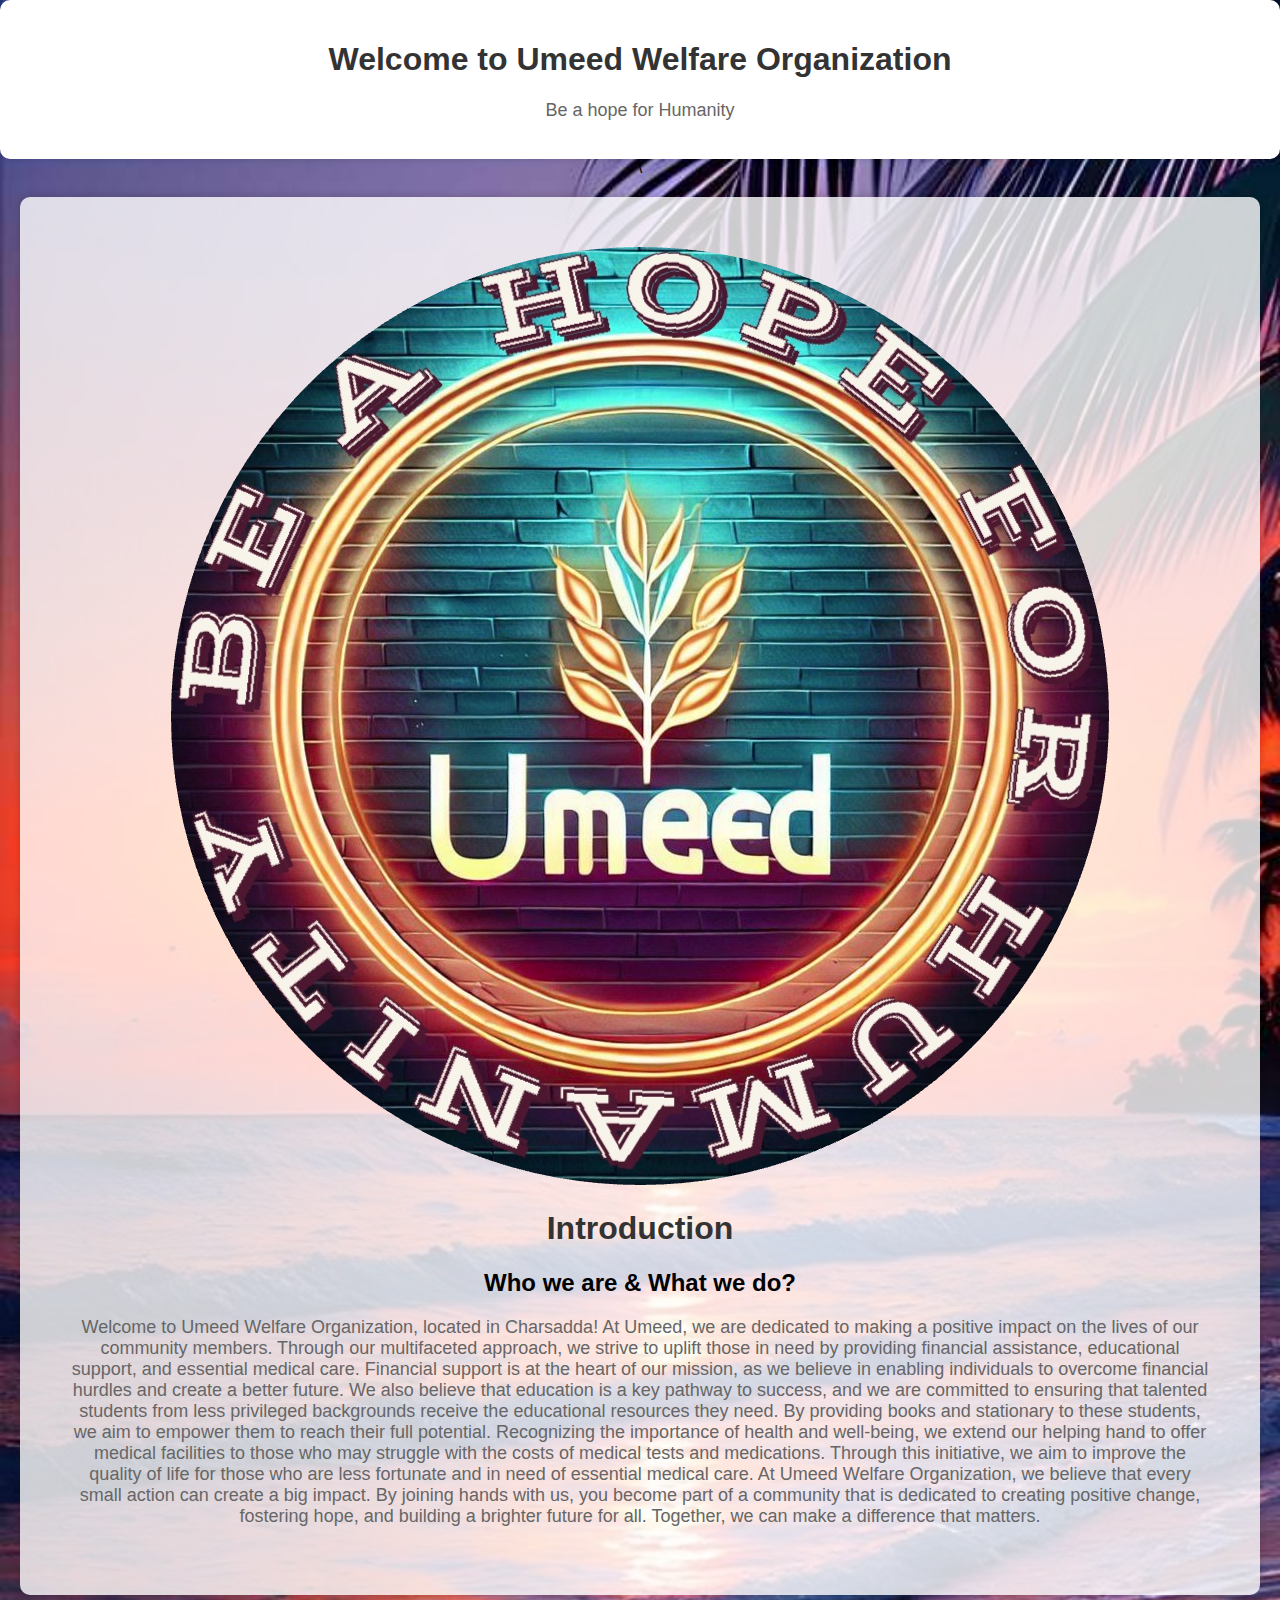
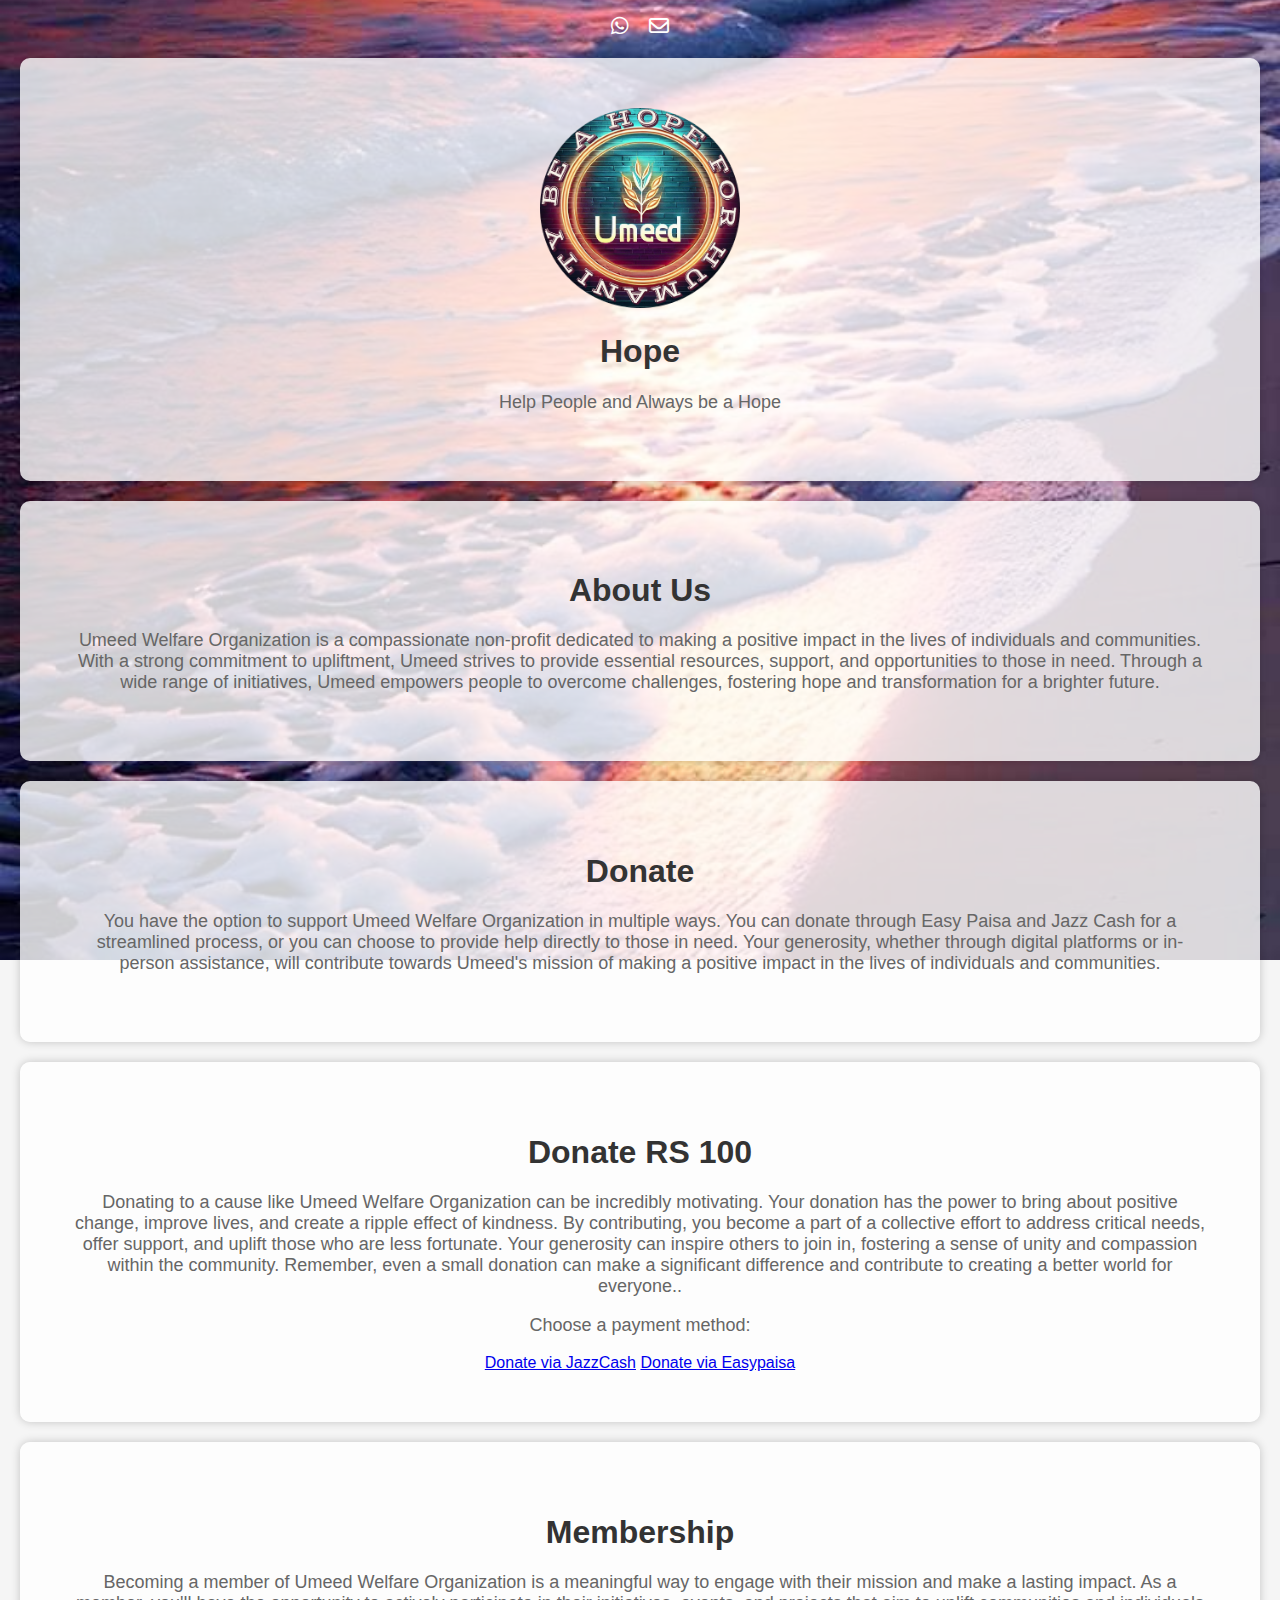
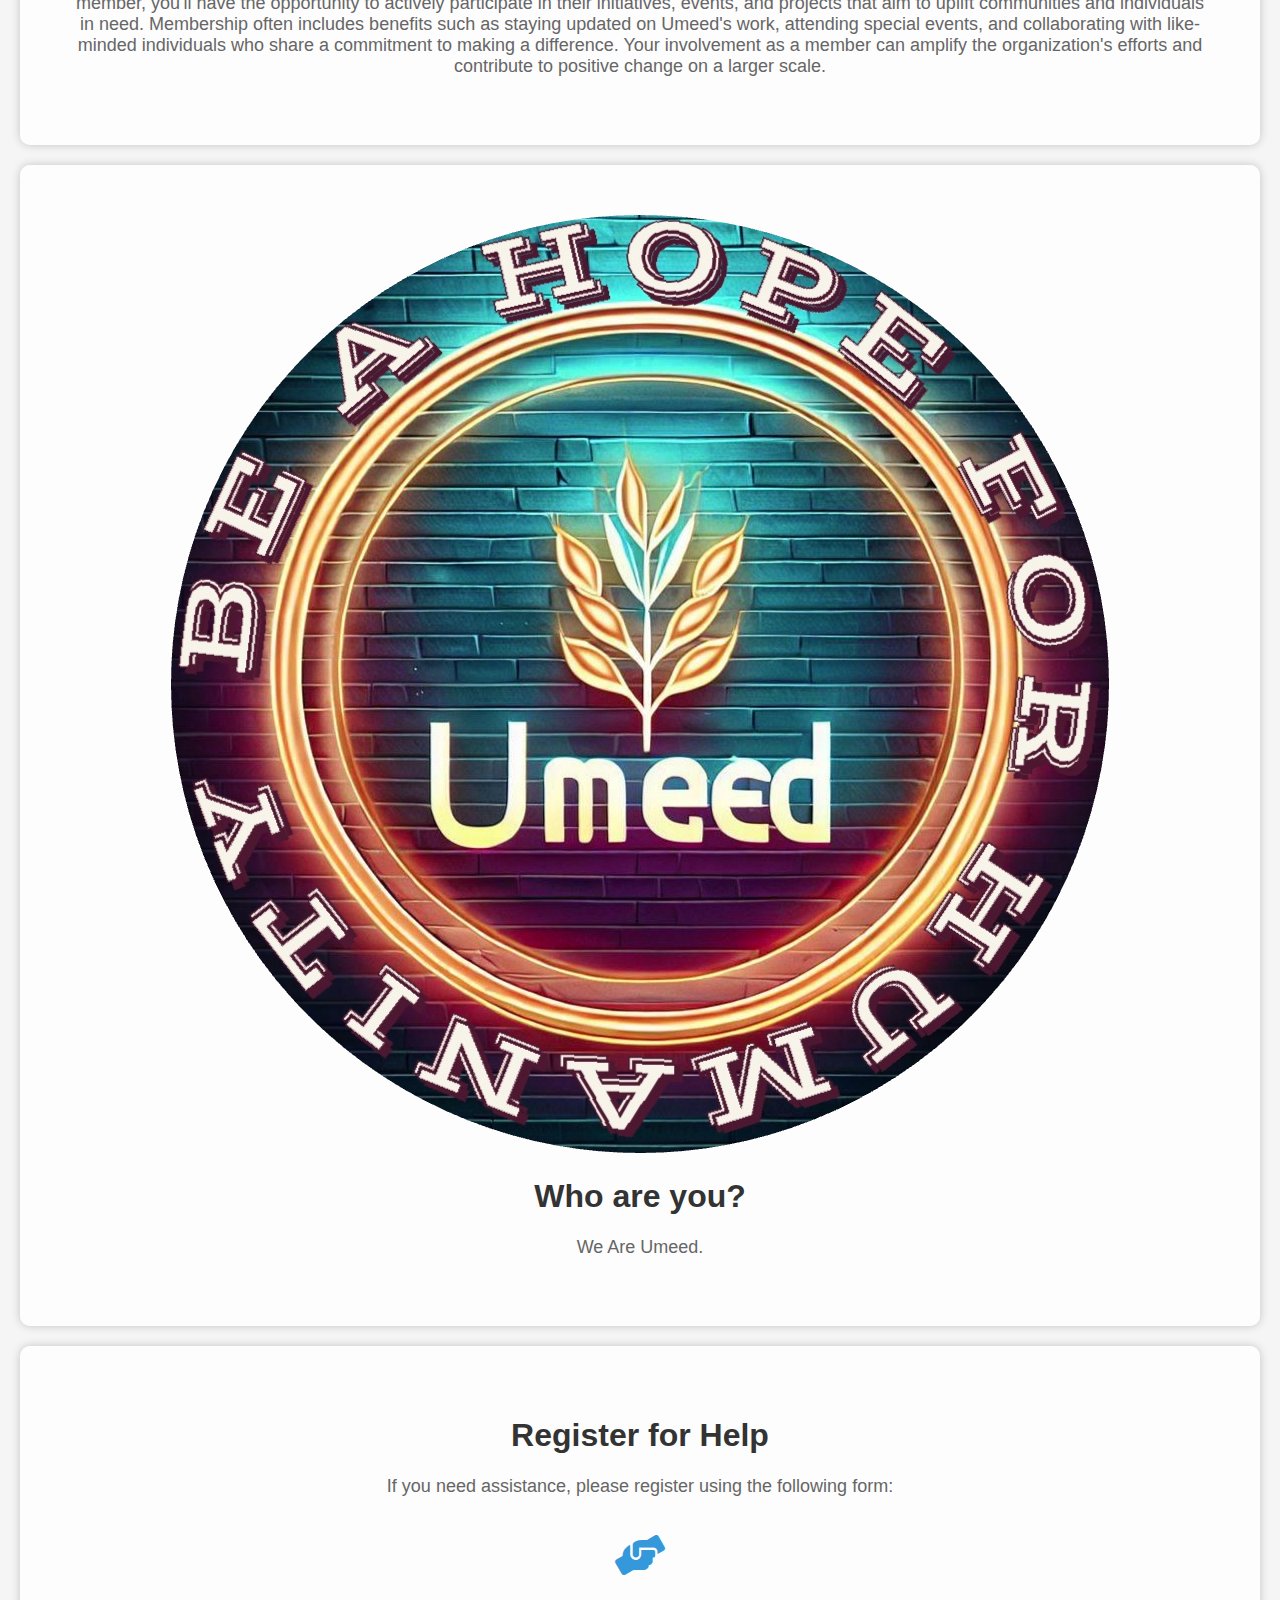
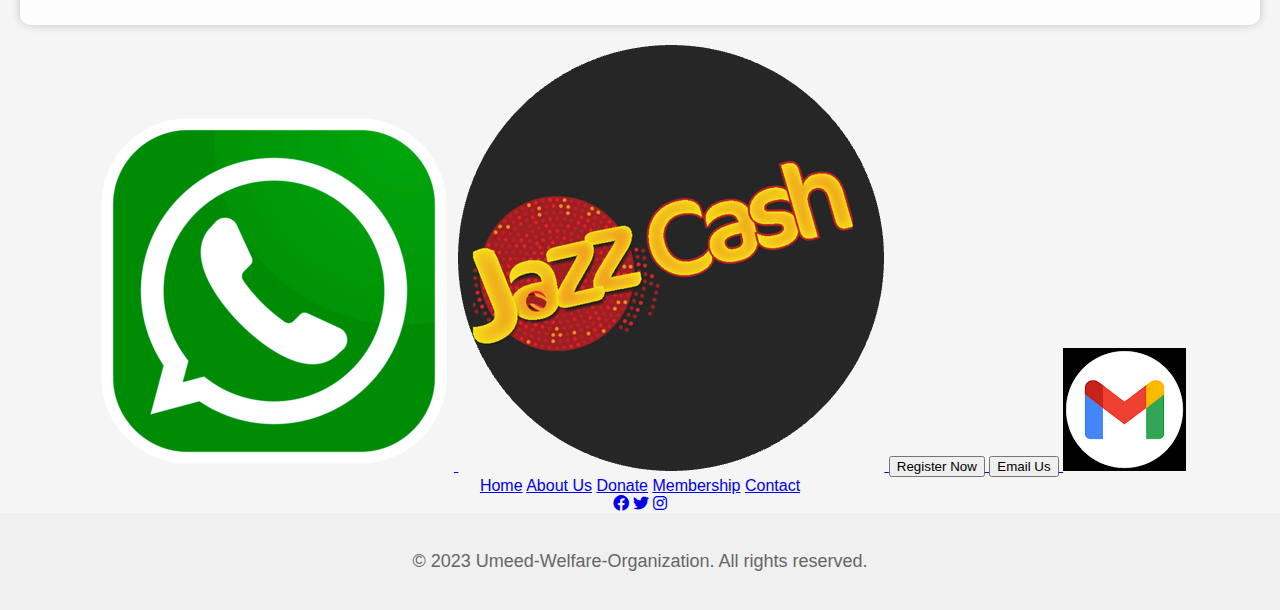
==== commit 7271d05e: "Initial commit" ====
--- a/index.html
+++ b/index.html
@@ -1,107 +1,393 @@
 <!DOCTYPE html>
 <html>
 <head>
-    <title> Umeed Welfare Organization</title>
-    <link rel="stylesheet" type="text/css" href="styles.css">
-</head>
-<body>
-    <header>
-        <img src="official-logo.png" alt="Umeed Welfare Organization Logo">
+    <title>Umeed Welfare Organization</title>
+    <style>
+        body {
+            font-family: Arial, sans-serif;
+            background-color: #f5f5f5;
+            text-align: center;
+            padding: 50px;
+        }
+        .welcome-box {
+            background-color: #ffffff;
+            border-radius: 10px;
+            padding: 20px;
+            box-shadow: 0 2px 4px rgba(0, 0, 0, 0.1);
+        }
+        h1 {
+            color: #333333;
+        }
+        p {
+            color: #666666;
+            font-size: 18px;
+        }
+    </style>
+</head>
+<body>
+    <div class="welcome-box">
         <h1>Welcome to Umeed Welfare Organization</h1>
-    </header>
+        <p>Be a hope for Humanity</p>
+    </div>
+</body>
+</html>
+
+<!DOCTYPE html>
+<html lang="en">
+<head>
+    <meta charset="UTF-8">
+    <meta name="viewport" content="width=device-width, initial-scale=1.0">
+    <title>Umeed Welfare Organization</title>
+    <link rel="stylesheet" href="https://cdnjs.cloudflare.com/ajax/libs/font-awesome/6.0.0-beta3/css/all.min.css">
+    <style>
+        body {
+            background-image: url('background-image.jpg'); /* Replace with your background image URL */
+            background-size: cover;
+            background-repeat: no-repeat;
+            background-attachment: fixed;
+            margin: 0;
+            padding: 0;
+            font-family: Arial, sans-serif;
+        }
+        /* Rest of your styles */
+
+        .section img {
+            max-width: 100%; /* Ensure the logo fits within the section */
+            animation: rotate360 15s linear infinite; /* 4s rotation duration */
+        }
+
+        @keyframes rotate360 {
+            0% {
+                transform: rotate(0deg);
+            }
+            100% {
+                transform: rotate(360deg);
+            }
+        }
+    </style>
+</head>
+<body>
+    <!-- Your loading animation, contact icons, and content sections -->
+
+\    <div class="section">
+        <img src="official-logo.png" alt="Umeed Welfare Organization"> <!-- Replace with your official logo URL -->
+        <h1 class="animation-style">Introduction</h1>
+
+        <h2 class="animation-style">Who we are & What we do?</h2>
+        <p>Welcome to Umeed Welfare Organization, located in Charsadda! At Umeed, we are dedicated to making a positive impact on the lives of our community members. Through our multifaceted approach, we strive to uplift those in need by providing financial assistance, educational support, and essential medical care.
+
+Financial support is at the heart of our mission, as we believe in enabling individuals to overcome financial hurdles and create a better future. We also believe that education is a key pathway to success, and we are committed to ensuring that talented students from less privileged backgrounds receive the educational resources they need. By providing books and stationary to these students, we aim to empower them to reach their full potential.
+
+Recognizing the importance of health and well-being, we extend our helping hand to offer medical facilities to those who may struggle with the costs of medical tests and medications. Through this initiative, we aim to improve the quality of life for those who are less fortunate and in need of essential medical care.
+
+At Umeed Welfare Organization, we believe that every small action can create a big impact. By joining hands with us, you become part of a community that is dedicated to creating positive change, fostering hope, and building a brighter future for all. Together, we can make a difference that matters.</p>
+    </div>
+
+    <!-- Your script for animations and interactions -->
+
+</body>
+</html>
+
+
+<!DOCTYPE html>
+<html lang="en">
+<head>
+    <meta charset="UTF-8">
+    <meta name="viewport" content="width=device-width, initial-scale=1.0">
+    <title>Umeed Welfare Organization</title>
+    <link rel="stylesheet" href="https://cdnjs.cloudflare.com/ajax/libs/font-awesome/6.0.0-beta3/css/all.min.css">
+    <style>
+        body {
+            background-image: url('background-image.jpg');
+             background-size: cover;
+            background-repeat: no-repeat;
+            background-attachment: fixed;
+            margin: 0;
+            padding: 0;
+            font-family: Arial, sans-serif;
+        }
+        .loading-animation {
+            position: fixed;
+            top: 0;
+            left: 0;
+            width: 100%;
+            height: 100%;
+            background-color: rgba(255, 255, 255, 0.8);
+            display: flex;
+            justify-content: center;
+            align-items: center;
+            z-index: 9999;
+        }
+        .loading-spinner {
+            border: 6px solid #f3f3f3;
+            border-top: 6px solid #3498db;
+            border-radius: 50%;
+            width: 40px;
+            height: 40px;
+            animation: spin 2s linear infinite;
+        }
+        @keyframes spin {
+            0% { transform: rotate(0deg); }
+            100% { transform: rotate(360deg); }
+        }
+        .contact-icons {
+            display: flex;
+            justify-content: center;
+            align-items: center;
+            margin-top: 20px;
+        }
+        .contact-icons a {
+            margin: 0 10px;
+            color: white;
+            text-decoration: none;
+            font-size: 20px;
+        }
+        .section {
+            padding: 50px;
+            background-color: rgba(255, 255, 255, 0.8);
+            margin: 20px;
+            border-radius: 10px;
+            box-shadow: 0px 0px 10px rgba(0, 0, 0, 0.2);
+        }
+        .animation-style {
+            animation: fadeUp 1s ease-out;
+            opacity: 0;
+        }
+        @keyframes fadeUp {
+            0% { transform: translateY(20px); opacity: 0; }
+            100% { transform: translateY(0); opacity: 1; }
+        }
+    </style>
+</head>
+<body>
+    <div class="loading-animation">
+        <div class="loading-spinner"></div>
+    </div>
+
+    <div class="contact-icons">
+        <a href="https://wa.me/+923258692801"><i class="fab fa-whatsapp"></i></a>
+        <a href="mailto:umeed@duck.com"><i class="far fa-envelope"></i></a>
+    </div>
+
+    <div class="section">
+        <img src="official-logo.png" alt="Umeed Welfare Organization" style="max-width: 200px;">
+        <h1 class="animation-style">Hope</h1>
+        <p>Help People and Always be a Hope</p>
+    </div>
+
+    <div class="section">
+        <h1 class="animation-style">About Us</h1>
+        <p>Umeed Welfare Organization is a compassionate non-profit dedicated to making a positive impact in the lives of individuals and communities. With a strong commitment to upliftment, Umeed strives to provide essential resources, support, and opportunities to those in need. Through a wide range of initiatives, Umeed empowers people to overcome challenges, fostering hope and transformation for a brighter future.</p>
+    </div>
+
+    <div class="section">
+        <h1 class="animation-style">Donate</h1>
+        <p>You have the option to support Umeed Welfare Organization in multiple ways. You can donate through Easy Paisa and Jazz Cash for a streamlined process, or you can choose to provide help directly to those in need. Your generosity, whether through digital platforms or in-person assistance, will contribute towards Umeed's mission of making a positive impact in the lives of individuals and communities.</p>
+    </div>
+<!DOCTYPE html>
+<html lang="en">
+<head>
+    <!-- Your head content here -->
+</head>
+<body>
+    <!-- Loading animation and contact icons -->
+    <!-- Your content sections here -->
+
+    <div class="section">
+        <h1 class="animation-style">Donate RS 100</h1>
+        <p>Donating to a cause like Umeed Welfare Organization can be incredibly motivating. Your donation has the power to bring about positive change, improve lives, and create a ripple effect of kindness. By contributing, you become a part of a collective effort to address critical needs, offer support, and uplift those who are less fortunate. Your generosity can inspire others to join in, fostering a sense of unity and compassion within the community. Remember, even a small donation can make a significant difference and contribute to creating a better world for everyone..</p>
+        <p>Choose a payment method:</p>
+        <a href="jazzcash://sendmoney?amount=100&recip=03139424265">Donate via JazzCash</a>
+        <a href="easypaisa://03195127567/100">Donate via Easypaisa</a>
+    </div>
+
+    <!-- Your script for animations and interactions -->
+
+</body>
+</html>
+
+    <div class="section">
+        <h1 class="animation-style">Membership</h1>
+        <p>Becoming a member of Umeed Welfare Organization is a meaningful way to engage with their mission and make a lasting impact. As a member, you'll have the opportunity to actively participate in their initiatives, events, and projects that aim to uplift communities and individuals in need. Membership often includes benefits such as staying updated on Umeed's work, attending special events, and collaborating with like-minded individuals who share a commitment to making a difference. Your involvement as a member can amplify the organization's efforts and contribute to positive change on a larger scale.</p>
+    </div>
+
+    <script>
+        window.onload = function() {
+            var loadingAnimation = document.querySelector('.loading-animation');
+            loadingAnimation.style.display = 'none';
+            
+            var animatedSections = document.querySelectorAll('.animation-style');
+            animatedSections.forEach(function(section) {
+                section.style.opacity = '1';
+            });
+        }
+    </script>
+</body>
+</html>
+<!DOCTYPE html>
+<html lang="en">
+<head>
+    <meta charset="UTF-8">
+    <meta name="viewport" content="width=device-width, initial-scale=1.0">
+    <title>Umeed Welfare Organization</title>
+    <link rel="stylesheet" href="https://cdnjs.cloudflare.com/ajax/libs/font-awesome/6.0.0-beta3/css/all.min.css">
+    <style>
+        /* Your existing styles here */
+
+        .section img {
+            max-width: 100%; /* Ensure the logo fits within the section */
+            animation: rotate360 4s linear infinite; /* 4s rotation duration */
+        }
+
+        .help-icon {
+            font-size: 40px;
+            color: #3498db;
+            margin-top: 20px;
+            cursor: pointer;
+        }
+
+        /* Rest of your styles */
+
+        @keyframes rotate360 {
+            0% {
+                transform: rotate(0deg);
+            }
+            100% {
+                transform: rotate(360deg);
+            }
+        }
+    </style>
+</head>
+<body>
+    <!-- Your loading animation, contact icons, and content sections -->
+
+    <div class="section">
+        <img src="official-logo.png" alt="Umeed Welfare Organization"> <!-- Replace with your official logo URL -->
+        <h1 class="animation-style">Who are you?</h1>
+        <p> We Are Umeed.</p>
+    </div>
+
+    <div class="section">
+        <h1 class="animation-style">Register for Help</h1>
+        <p>If you need assistance, please register using the following form:</p>
+        <a href="https://surveyheart.com/form/64e07392fbcfb165e7230a6e" target="_blank">
+            <i class="fas fa-hands-helping help-icon"></i>
+        </a>
+    </div>
+
+    <!-- Your script for animations and interactions -->
+
+</body>
+</html>
+<!DOCTYPE html>
+<html lang="en">
+<head>
+    <!-- Your head content here -->
+</head>
+<body>
+    <!-- Loading animation and contact icons -->
+
+    <!-- Your content sections here -->
+
+    <!-- Register for Help section -->
+
+    <!-- Footer -->
     
-    <!-- Include the navigation menu -->
-    <nav>
-        <ul>
-	   <li><a href="menu.html">Main Menu</a></li>
-	   <li><a href="gallery.html">Our Gallery</a></li>
-
-            <li><a href="about.html">About Us</a></li>
-            <li><a href="services.html">Our Services</a></li>
-	   <li><a href="registration.html">Register</a></li>
-	   <li><a href="donate.html">Donate</a></li>
-	   <li><a href="thankyou.html">Thanks</a></li>
-	   <li><a href="contact.html">Contact Us</a></li>
-        </ul>
-    </nav>
+<!DOCTYPE html>
+<html>
+<head>
+    <title>WhatsApp Button</title>
+</head>
+<body>
+
+<!-- Replace '1234567890' with the actual phone number you want to use -->
+<a href="https://api.whatsapp.com/send?phone=+923258692801" target="_blank">
+    <img src="whatsapp-icon.png" alt="WhatsApp">
+</a>
+
+</body>
+</html>
+</body>
+</html>
+<!DOCTYPE html>
+<html>
+<head>
+    <title>JazzCash Payment Button</title>
+</head>
+<body>
+
+<!-- Replace '1234567890' with the actual JazzCash account number -->
+<a href="https://www.jazzcash.com.pk/03139424265" target="_blank">
+    <img src="jazzcash-icon.png" alt="JazzCash">
+</a>
+
+</body>
+</html>
+<!DOCTYPE html>
+<html>
+<head>
+    <title>Need Help ? Register</title>
+</head>
+<body>
+
+<a href="https://surveyheart.com/form/64e07392fbcfb165e7230a6e" target="_blank">
+    <button>Register Now</button>
     
-    <main>
-        <!-- This is where your specific content from other pages will go -->
-    </main>
-    
-    <footer>
-        <p>Contact us at <a href="mailto:umeed@duck.com">umeed@duck.com</a> or on WhatsApp: 0325-8692801</p>
-    </footer>
-    
-    <!-- Add a div for the jet animation -->
-body {
-    background-image: url('background.png');
-    background-size: cover;
-    margin: 0;
-    overflow: hidden;
-    position: relative;
-}
-
-.jet {
-    position: absolute;
-    bottom: -20px;
-    transform: translateX(-100%);
-    animation: jetAnimation 10s linear infinite;
-}
-
-@keyframes jetAnimation {
-    0% {
-        transform: translateX(-100%);
-    }
-    100% {
-        transform: translateX(100%);
-    }
-}
-
-.jet img {
-    height: 100px;
-    width: auto;
-}
-
-.smoke {
-    position: absolute;
-    bottom: 0;
-    width: 20px;
-    height: 20px;
-    background-color: rgba(0, 255, 0, 0.5);
-    border-radius: 50%;
-    opacity: 0.7;
-    transform: translateX(-100%);
-    animation: smokeAnimation 10s linear infinite;
-}
-
-@keyframes smokeAnimation {
-    0% {
-        transform: translateX(-100%);
-        opacity: 0.7;
-    }
-    100% {
-        transform: translateX(100%);
-        opacity: 0;
-    }
-}
-body {
-    background-color: #f0f0f0;
-    font-family: Arial, sans-serif;
-    margin: 0;
-    padding: 0;
-}
-
-    <div class="jet">
-        <img src="jet.png" alt="Flying Jet">
-        <div class="smoke"></div>
-    </div>
-    
-    <!-- Add the typing animation for thank you message -->
-    <div class="typing-effect">
-        <p class="message">Your registration has been successfully submitted.</p>
-    </div>
-    
-    <script src="script.js"></script>
-</body>
-</html>
+</a>
+
+</body>
+</html>
+<!DOCTYPE html>
+<html>
+<head>
+    <title>Feel free to Mail </title>
+</head>
+<body>
+
+<a href="mailto:umeed@duck.com">
+    <button>Email Us</button>
+  <img src="mail.png" alt="Email Us">
+</a>
+
+</body>
+</html>
+<!DOCTYPE html>
+<html>
+<head>
+    <title>Your Webpage Title</title>
+    <style>
+        /* Add your footer styling here */
+        .footer {
+            text-align: center;
+            padding: 20px;
+            background-color: #f0f0f0;
+        }
+    </style>
+</head>
+<body>
+
+<!-- Your webpage content goes here -->
+<footer>
+        <div class="footer-content">
+            <div class="footer-logo">
+           
+            </div>
+            <div class="footer-links">
+                <a href="#">Home</a>
+                <a href="#">About Us</a>
+                <a href="#">Donate</a>
+                <a href="#">Membership</a>
+                <a href="#">Contact</a>
+            </div>
+        </div>
+        <div class="footer-social">
+            <a href="#" class="social-icon"><i class="fab fa-facebook"></i></a>
+            <a href="#" class="social-icon"><i class="fab fa-twitter"></i></a>
+            <a href="#" class="social-icon"><i class="fab fa-instagram"></i></a>
+        </div>
+<div class="footer">
+    <p>&copy; 2023 Umeed-Welfare-Organization. All rights reserved.</p>
+</div>
+
+</body>
+</html>
